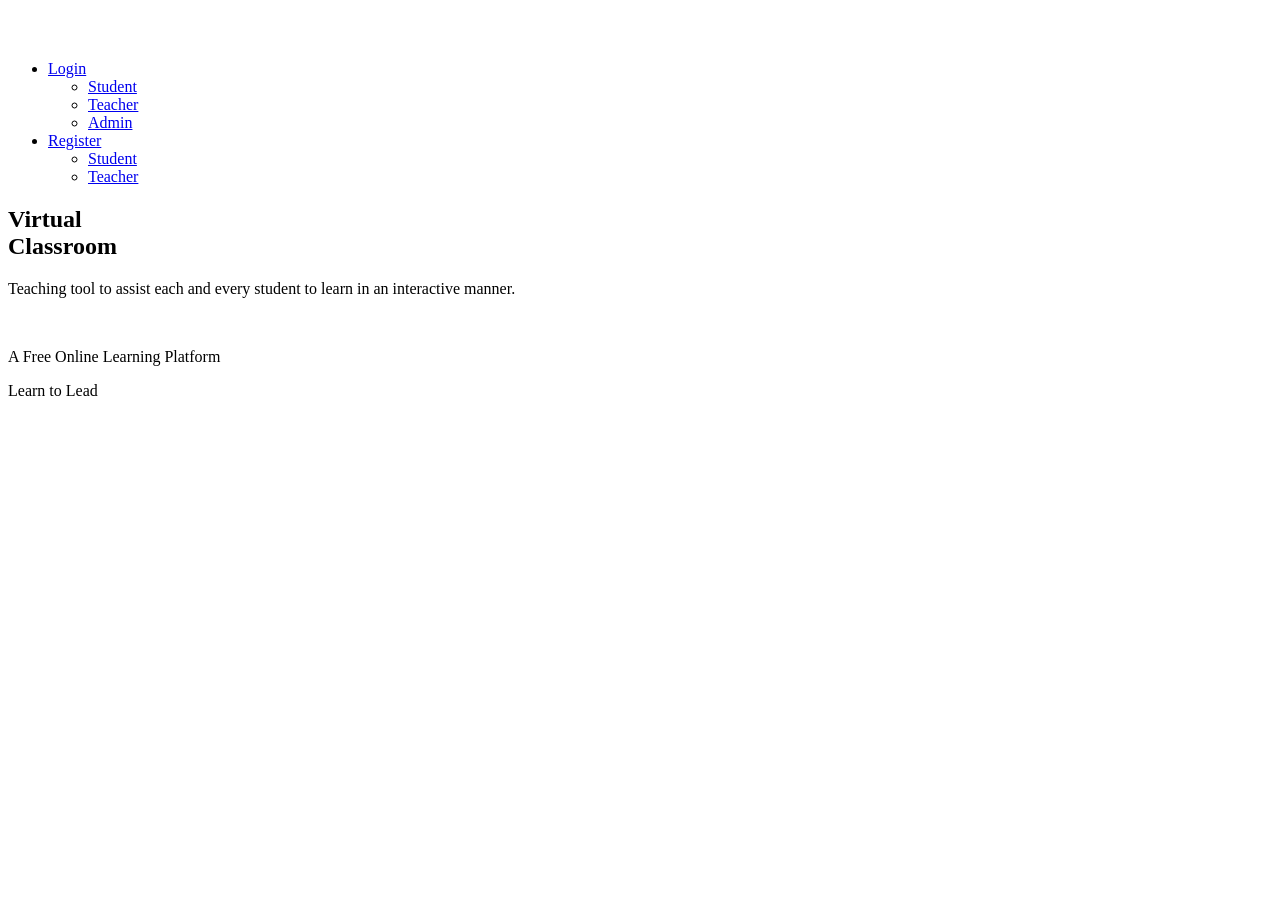
==== index.html @ 7d1b0847 "Add files via upload" ====
<!doctype html>
<html class="no-js" lang="zxx">

<head>
    <meta charset="utf-8">
    <meta http-equiv="x-ua-compatible" content="ie=edge">
    <title>Virtual Classroom</title>
    <meta name="description" content="">
    <meta name="viewport" content="width=device-width, initial-scale=1">
    <link rel="manifest" href="site.webmanifest">
    <link rel="shortcut icon" type="image/x-icon" href="assets/img/favicon.ico">

    <!-- CSS here -->
    <link rel="stylesheet" href="assets/css/bootstrap.min.css">
    <link rel="stylesheet" href="assets/css/owl.carousel.min.css">
    <link rel="stylesheet" href="assets/css/slicknav.css">
    <link rel="stylesheet" href="assets/css/flaticon.css">
    <link rel="stylesheet" href="assets/css/progressbar_barfiller.css">
    <link rel="stylesheet" href="assets/css/gijgo.css">
    <link rel="stylesheet" href="assets/css/animate.min.css">
    <link rel="stylesheet" href="assets/css/animated-headline.css">
    <link rel="stylesheet" href="assets/css/magnific-popup.css">
    <link rel="stylesheet" href="assets/css/fontawesome-all.min.css">
    <link rel="stylesheet" href="assets/css/themify-icons.css">
    <link rel="stylesheet" href="assets/css/slick.css">
    <link rel="stylesheet" href="assets/css/nice-select.css">
    <link rel="stylesheet" href="assets/css/style.css">

</head>

<body>
    <!-- ? Preloader Start -->
    <div id="preloader-active">
        <div class="preloader d-flex align-items-center justify-content-center">
            <div class="preloader-inner position-relative">
                <div class="preloader-circle"></div>
                <div class="preloader-img pere-text">
                    <img src="assets/img/logo/loder.png" alt="">
                </div>
            </div>
        </div>
    </div>
    <!-- Preloader Start -->
    <header>
        <!-- Header Start -->
        <div class="header-area header-transparent">
            <div class="main-header ">
                <div class="header-bottom  header-sticky">
                    <div class="container-fluid">
                        <div class="row align-items-center">
                            <!-- Logo -->
                            <div class="col-xl-2 col-lg-2">
                                <div class="logo">
                                    <a href="index.jsp"><img src="assets/img/logo/logo.png" alt=""></a>
                                </div>
                            </div>
                            <div class="col-xl-10 col-lg-10">
                                <div class="menu-wrapper d-flex align-items-center justify-content-end">
                                    <!-- Main-menu -->
                                    <div class="main-menu d-none d-lg-block">
                                        <nav>
                                            <ul id="navigation">
                                                <li><a href="#">Login</a>
                                                    <ul class="submenu">
                                                        <li><a href="student_login.jsp">Student</a></li>
                                                        <li><a href="faculty_login.jsp">Teacher</a></li>
                                                        <li><a href="admin_login.jsp">Admin</a></li>
                                                    </ul>
                                                </li>
                                                <li><a href="#">Register</a>
                                                    <ul class="submenu">
                                                        <li><a href="student_register.jsp">Student</a></li>
                                                        <li><a href="faculty_register.jsp">Teacher</a></li>
                                                    </ul>
                                                </li>
                                            </ul>
                                        </nav>
                                    </div>
                                </div>
                            </div>
                            <!-- Mobile Menu -->
                            <div class="col-12">
                                <div class="mobile_menu d-block d-lg-none"></div>
                            </div>
                        </div>
                    </div>
                </div>
            </div>
        </div>
        <!-- Header End -->
    </header>
    <main>
        <!--? slider Area Start-->
        <section class="slider-area ">
            <div class="slider-active">
                <!-- Single Slider -->
                <div class="single-slider slider-height d-flex align-items-center">
                    <div class="container">
                        <div class="row">
                            <div class="col-xl-6 col-lg-7 col-md-12">
                                <div class="hero__caption">
                                    <h1 data-animation="fadeInLeft" data-delay="0.2s">Virtual<br>Classroom</h1>
                                    <p data-animation="fadeInLeft" data-delay="0.4s">Teaching tool to assist each and every student to learn in an interactive manner.</p>
                                </div>
                            </div>
                        </div>
                    </div>
                </div>
            </div>
        </section>
    </main>
    <footer>
        <div class="footer-wrappper footer-bg">
            <!-- Footer Start-->
            <div class="footer-area footer-padding">
                <div class="container">
                    <div class="row justify-content-between">
                        <div class="col-xl-4 col-lg-5 col-md-4 col-sm-6">
                            <div class="single-footer-caption mb-50">
                                <div class="single-footer-caption mb-30">
                                    <!-- logo -->
                                    <div class="footer-logo mb-25">
                                        <a href="index.jsp"><img src="assets/img/logo/logo2_footer.png" alt=""></a>
                                    </div>
                                    <div class="footer-tittle">
                                        <div class="footer-pera">
                                            <p>A Free Online Learning Platform</p>
                                        </div>
                                    </div>
                                </div>
                            </div>
                        </div>
                        <!-- footer-bottom area -->
                        <div class="footer-bottom-area">
                            <div class="container">
                                <div class="footer-border">
                                    <div class="row d-flex align-items-center">
                                        <div class="col-xl-12 ">
                                            <div class="footer-copy-right text-center">
                                                <p>
                                                    Learn to Lead
                                                </p>
                                            </div>
                                        </div>
                                    </div>
                                </div>
                            </div>
                        </div>
                        <!-- Footer End-->
                    </div>
    </footer>
    <!-- Scroll Up -->
    <div id="back-top">
        <a title="Go to Top" href="#"> <i class="fas fa-level-up-alt"></i></a>
    </div>

    <!-- JS here -->
    <script src="./assets/js/vendor/modernizr-3.5.0.min.js"></script>
    <!-- Jquery, Popper, Bootstrap -->
    <script src="./assets/js/vendor/jquery-1.12.4.min.js"></script>
    <script src="./assets/js/popper.min.js"></script>
    <script src="./assets/js/bootstrap.min.js"></script>
    <!-- Jquery Mobile Menu -->
    <script src="./assets/js/jquery.slicknav.min.js"></script>

    <!-- Jquery Slick , Owl-Carousel Plugins -->
    <script src="./assets/js/owl.carousel.min.js"></script>
    <script src="./assets/js/slick.min.js"></script>
    <!-- One Page, Animated-HeadLin -->
    <script src="./assets/js/wow.min.js"></script>
    <script src="./assets/js/animated.headline.js"></script>
    <script src="./assets/js/jquery.magnific-popup.js"></script>

    <!-- Date Picker -->
    <script src="./assets/js/gijgo.min.js"></script>
    <!-- Nice-select, sticky -->
    <script src="./assets/js/jquery.nice-select.min.js"></script>
    <script src="./assets/js/jquery.sticky.js"></script>
    <!-- Progress -->
    <script src="./assets/js/jquery.barfiller.js"></script>

    <!-- counter , waypoint,Hover Direction -->
    <script src="./assets/js/jquery.counterup.min.js"></script>
    <script src="./assets/js/waypoints.min.js"></script>
    <script src="./assets/js/jquery.countdown.min.js"></script>
    <script src="./assets/js/hover-direction-snake.min.js"></script>

    <!-- contact js -->
    <script src="./assets/js/contact.js"></script>
    <script src="./assets/js/jquery.form.js"></script>
    <script src="./assets/js/jquery.validate.min.js"></script>
    <script src="./assets/js/mail-script.js"></script>
    <script src="./assets/js/jquery.ajaxchimp.min.js"></script>

    <!-- Jquery Plugins, main Jquery -->
    <script src="./assets/js/plugins.js"></script>
    <script src="./assets/js/main.js"></script>

</body>

</html>
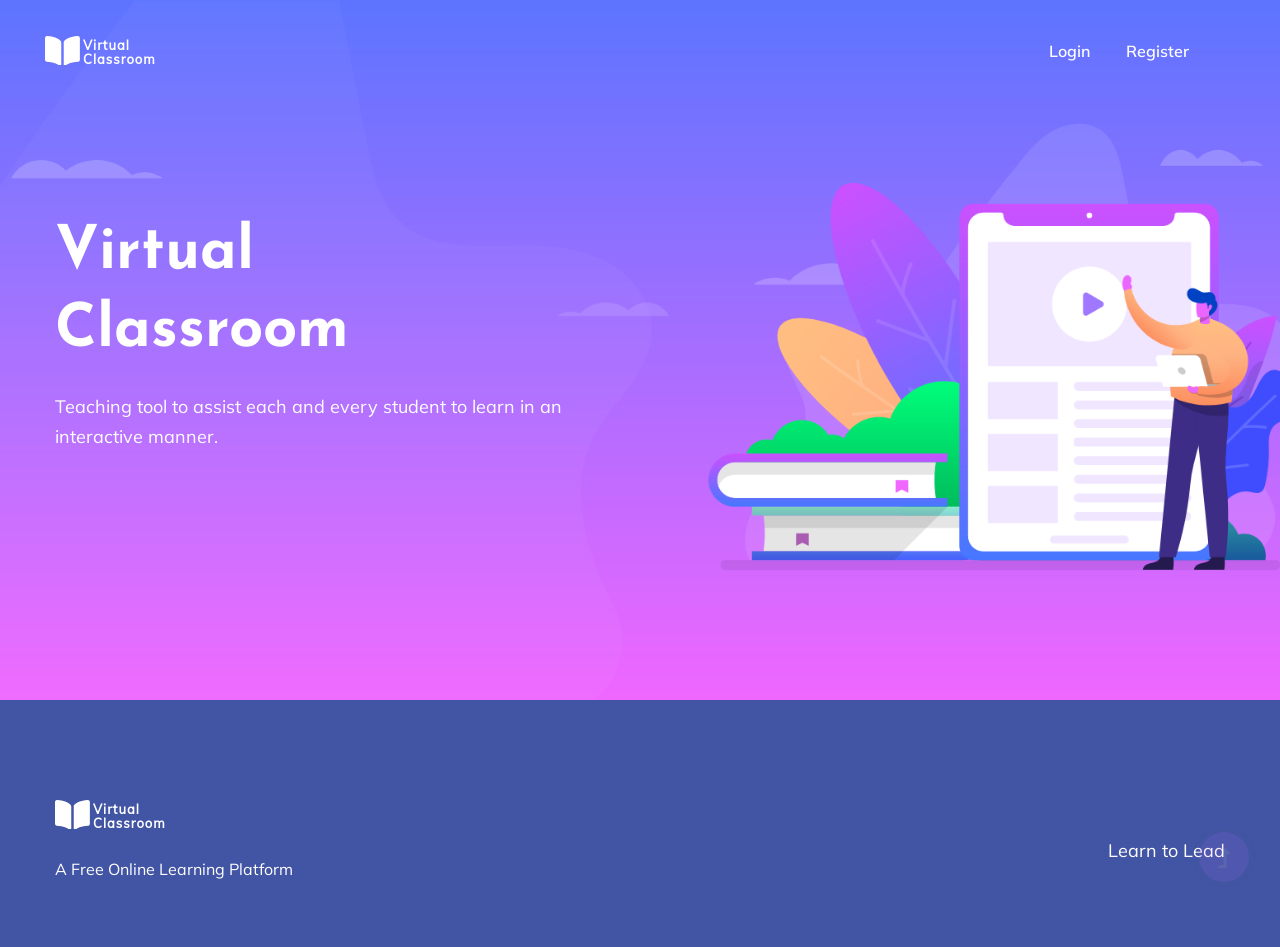
==== commit 6e20496f: "Update index.html" ====
--- a/index.html
+++ b/index.html
@@ -62,8 +62,8 @@
                                             <ul id="navigation">
                                                 <li><a href="#">Login</a>
                                                     <ul class="submenu">
-                                                        <li><a href="student_login.jsp">Student</a></li>
-                                                        <li><a href="faculty_login.jsp">Teacher</a></li>
+                                                        <li><a href="student_dashboard.html">Student</a></li>
+                                                        <li><a href="faculty_dashboard.html">Teacher</a></li>
                                                         <li><a href="admin_login.jsp">Admin</a></li>
                                                     </ul>
                                                 </li>
@@ -198,4 +198,4 @@
 
 </body>
 
-</html>+</html>
--- a/assets/css/progressbar_barfiller.css
+++ b/assets/css/progressbar_barfiller.css
@@ -0,0 +1,98 @@
+ 
+
+/* Custom Code skills */
+.single-skill{
+  display: flex;
+}
+
+.single-skill span {
+	color: #79838b;
+	font-size: 13px;
+	font-weight: 300;
+	letter-spacing: 0;
+	margin-bottom: 14px;
+	display: block;
+}
+.single-skill .bar-progress {
+	width: 100%;
+}
+.single-skill .bar-title {
+  width: 20%;
+  margin-bottom: 19px;
+}
+
+.skills-content {
+  padding-top: 200px;
+  padding-left: 70px;
+}
+
+.skills-shape-bg {
+  height: 651px;
+  width: 868px;
+  position: absolute;
+  content: "";
+  border: 2px solid #4d4d4d;
+  left: 40%;
+  top: 255px;
+}
+
+.skills-shape-bg::before {
+  position: absolute;
+  content: "";
+  height: 465px;
+  width: 300px;
+  border: 2px solid #4d4d4d;
+  left: -35%;
+  top: 50%;
+  transform: translateY(-50%);
+  border-right: 0;
+}
+
+
+
+/* Default */
+.barfiller {
+	width: 100%;
+	height: 10px;
+	background: #f6f9fc;
+  position: relative;
+  border-radius: 5px;
+}
+
+.barfiller .fill {
+  display: block;
+  position: relative;
+  width: 0px;
+  height: 100%;
+  background: #333;
+  z-index: 1;
+  border-radius: 5px;
+}
+
+.barfiller .tipWrap { display: none; }
+
+.barfiller .tip {
+  margin-top: -28px;
+  padding: 2px 4px;
+  font-size: 16px;
+  color: #09cc7f;
+  left: 0px;
+  position: absolute;
+  z-index: 2;
+  background: transparent;
+  font-weight: 800;
+}
+
+.barfiller .tip:after {
+  border: solid;
+  border-color: rgba(0,0,0,.8) transparent;
+  border-width: 6px 6px 0 6px;
+  content: "";
+  display: block;
+  position: absolute;
+  left: 9px;
+  top: 100%;
+  z-index: 9;
+  display: none;
+  
+}
--- a/assets/css/gijgo.css
+++ b/assets/css/gijgo.css
@@ -0,0 +1,2698 @@
+.gj-button {
+    background-color: #f5f5f5;
+    border: 1px solid #ddd;
+    color: #000; 
+    border-radius: 3px;
+    padding: 6px 10px;
+    cursor: pointer;
+}
+
+.gj-unselectable {
+    -webkit-touch-callout: none;
+    -webkit-user-select: none;
+    -khtml-user-select: none;
+    -moz-user-select: none;
+    -ms-user-select: none;
+    user-select: none;
+}
+
+.gj-row {
+    display: -webkit-box;
+    display: -ms-flexbox;
+    display: flex;
+    -ms-flex-wrap: wrap;
+    flex-wrap: wrap;
+}
+
+.gj-margin-left-5 {
+    margin-left: 5px;
+}
+
+.gj-margin-left-10 {
+    margin-left: 10px;
+}
+
+.gj-width-full {
+    width: 100%;
+}
+
+.gj-cursor-pointer {
+    cursor: pointer;
+}
+
+.gj-text-align-center {
+    text-align: center;
+}
+
+.gj-font-size-16 {
+    font-size: 16px;
+}
+
+.gj-hidden {
+    display: none;
+}
+
+/** Material Design */
+.gj-button-md {
+    background: 0 0;
+    border: none;
+    border-radius: 2px;
+    color: rgba(0, 0, 0, 0.87);
+    position: relative;
+    height: 36px;
+    margin: 0;
+    min-width: 64px;
+    padding: 0 16px;
+    display: inline-block;
+    font-family: "Roboto","Helvetica","Arial",sans-serif;
+    font-size: 1rem;
+    font-weight: 500;
+    text-transform: uppercase;
+    letter-spacing: 0;
+    overflow: hidden;
+    will-change: box-shadow;
+    transition: box-shadow .2s cubic-bezier(.4,0,1,1),background-color .2s cubic-bezier(.4,0,.2,1),color .2s cubic-bezier(.4,0,.2,1);
+    outline: none;
+    cursor: pointer;
+    text-decoration: none;
+    text-align: center;
+    line-height: 36px;
+    vertical-align: middle;
+    overflow: hidden;
+    -webkit-user-select: none;
+    -moz-user-select: none;
+    -ms-user-select: none;
+    user-select: none;
+}
+
+.gj-button-md:hover {
+    background-color: rgba(158,158,158,.2);
+}
+
+.gj-button-md:disabled {
+    color: rgba(0,0,0,.26);
+    background: 0 0;
+}
+
+.gj-button-md .material-icons,
+.gj-button-md .gj-icon {
+    vertical-align: middle;
+    /*font-size: 1.3rem;
+    margin-right: 4px;*/
+}
+
+.gj-button-md.gj-button-md-icon {
+    width: 24px;
+    height: 31px;
+    min-width: 24px;
+    padding: 0px;
+    display: table;
+}
+
+.gj-button-md.gj-button-md-icon .material-icons,
+.gj-button-md.gj-button-md-icon .gj-icon {
+    display: table-cell;
+    margin-right: 0px;
+    width: 24px;
+    height: 24px;
+}
+
+.gj-button-md.active {
+    background-color: rgba(158,158,158,.4);
+}
+
+.gj-button-md-group {
+    position: relative;
+    display: inline-block;
+    vertical-align: middle;
+}
+.gj-textbox-md {
+	/* border: none; */
+	/* border-bottom: 1px solid rgba(0,0,0,.42); */
+	display: block;
+	font-family: "Helvetica","Arial",sans-serif;
+	font-size: 16px;
+	line-height: 16px;
+	/* padding: 4px 0px; */
+	margin: 0;
+	/* width: 100%; */
+	background: 0 0;
+	/* text-align: ; */
+	color: rgba(0,0,0,.87);
+	padding-left: 44px;
+	border: 1px solid #dca73a;
+	/* padding: 15px 15px; */
+	/* text-align: center; */
+	width: 177px;
+	height: 55px;
+	border-radius: 5px;
+}
+.gj-textbox-md:focus,
+.gj-textbox-md:active {
+    /* border-bottom: 2px solid rgba(0,0,0,.42); */
+    outline: none;
+}
+
+.gj-textbox-md::placeholder {
+    color: #8e8e8e;
+}
+
+.gj-textbox-md:-ms-input-placeholder {
+    color: #8e8e8e;
+}
+
+.gj-textbox-md::-ms-input-placeholder {
+    color: #8e8e8e;
+}
+
+.gj-md-spacer-24 {
+    min-width: 24px;
+    width: 24px;
+    display: inline-block;
+}
+
+.gj-md-spacer-32 {
+    min-width: 32px;
+    width: 32px;
+    display: inline-block;
+}
+
+.gj-modal {
+    position: fixed;
+    top: 0;
+    right: 0;
+    bottom: 0;
+    left: 0;
+    z-index: 1203;
+    display: none;
+    overflow: hidden;
+    -webkit-overflow-scrolling: touch;
+    outline: 0;
+    background-color: rgba(0, 0, 0, 0.54118);
+    transition: 200ms ease opacity;
+    will-change: opacity;
+}
+
+/* List */
+ul.gj-list li [data-role="wrapper"] {
+    display: table;
+    width: 100%;
+}
+
+ul.gj-list li [data-role="checkbox"] {
+    display: table-cell;
+    vertical-align:middle;
+    text-align:center;
+}
+
+ul.gj-list li [data-role="image"] {
+    display: table-cell;
+    vertical-align:middle;
+    text-align:center;
+}
+
+ul.gj-list li [data-role="display"] {
+    display: table-cell;
+    vertical-align:middle;
+    cursor: pointer;
+}
+
+ul.gj-list li [data-role="display"]:empty:before {
+  content: "\200b"; /* unicode zero width space character */
+}
+
+/* List - Bootstrap */
+ul.gj-list-bootstrap {
+    padding-left: 0px;
+    margin-bottom: 0px;
+}
+
+ul.gj-list-bootstrap li {
+    padding: 0px;
+}
+
+ul.gj-list-bootstrap li [data-role="wrapper"] {
+    padding: 0px 10px;
+}
+
+ul.gj-list-bootstrap li [data-role="checkbox"] {
+    width: 24px;
+    padding: 3px;
+}
+
+ul.gj-list-bootstrap li [data-role="image"] {
+    width: 24px;
+    height: 24px;
+}
+
+ul.gj-list-bootstrap li [data-role="display"] {
+    padding: 8px 0px 8px 4px;
+}
+
+.list-group-item.active ul li, .list-group-item.active:focus ul li, .list-group-item.active:hover ul li {
+    text-shadow: none;
+    color:initial;
+}
+
+/* List - Material Design */
+ul.gj-list-md {
+    padding: 0px;
+    list-style: none;
+    list-style-type: none;
+    line-height: 24px;
+    letter-spacing: 0;
+    color: #616161; /* Gray 700 */
+}
+
+ul.gj-list-md li {
+    display: list-item;
+    list-style-type: none;
+    padding: 0px;
+    min-height: unset;
+    box-sizing: border-box;
+    align-items: center;
+    cursor: default;
+    overflow: hidden;
+
+    font-family: "Roboto","Helvetica","Arial",sans-serif;
+    font-size: 16px;
+    font-weight: 400;
+    letter-spacing: .04em;
+    line-height: 1;
+    
+    -webkit-flex-direction: row;
+    -ms-flex-direction: row;
+    flex-direction: row;
+    -webkit-flex-wrap: nowrap;
+    -ms-flex-wrap: nowrap;
+    flex-wrap: nowrap;
+}
+
+ul.gj-list-md li [data-role="checkbox"] {
+    height: 24px;
+    width: 24px;
+}
+
+ul.gj-list-md li [data-role="image"] {
+    height: 24px;
+    width: 24px;
+}
+
+ul.gj-list-md li [data-role="display"] {
+    padding: 8px 0px 8px 5px;
+    order: 0;
+    flex-grow: 2;
+    text-decoration: none;
+    box-sizing: border-box;
+    align-items: center;
+    text-align: left;
+    color: rgba(0,0,0,.87);
+}
+
+ul.gj-list-md li.disabled>[data-role="wrapper"]>[data-role="display"] {
+    color: #9E9E9E; /* Gray 500 */
+}
+
+.gj-list-md-active {
+    background: #e0e0e0;
+    color: #3f51b5;
+}
+
+
+/* Picker */
+.gj-picker {
+    position: absolute;
+    z-index: 1203;
+    background-color: #fff;
+}
+
+.gj-picker .selected {
+    color: #fff;
+}
+
+/* Material Design */
+.gj-picker-md {
+    font-family: "Roboto","Helvetica","Arial",sans-serif;
+    font-size: 16px;
+    font-weight: 400;
+    letter-spacing: .04em;
+    line-height: 1;
+    color: rgba(0,0,0,.87);
+    border: 1px solid #E0E0E0;
+}
+
+.gj-modal .gj-picker-md {
+    border: 0px;
+}
+
+.gj-picker-md [role="header"] {
+    color: rgba(255, 255, 255, 0.54);
+    display: flex;
+    background: #2196f3;
+    align-items: baseline;
+    user-select: none;
+    justify-content: center;
+}
+
+.gj-picker-md [role="footer"] {
+    float: right;
+    padding: 10px;
+}
+
+.gj-picker-md [role="footer"] button.gj-button-md {
+    color: #2196f3;
+    font-weight: bold;
+    font-size: 13px;
+}
+
+/* Bootstrap */
+.gj-picker-bootstrap {
+    border-radius: 4px;
+    border: 1px solid #E0E0E0;
+}
+
+.gj-picker-bootstrap .selected {
+    color: #888;
+}
+
+.gj-picker-bootstrap [role="header"] {
+    background: #eee;
+    color: #AAA;
+}
+@font-face {
+    font-family: 'gijgo-material';
+    src: url('../fonts/gijgo-material.eot?235541');
+    src: url('../fonts/gijgo-material.eot?235541#iefix') format('embedded-opentype'), url('../fonts/gijgo-material.ttf?235541') format('truetype'), url('../fonts/gijgo-material.woff?235541') format('woff'), url('../fonts/gijgo-material.svg?235541#gijgo-material') format('svg');
+    font-weight: normal;
+    font-style: normal;
+}
+
+.gj-icon {
+    /* use !important to prevent issues with browser extensions that change fonts */
+    font-family: 'gijgo-material' !important;
+    font-size: 24px;
+    speak: none;
+    font-style: normal;
+    font-weight: normal;
+    font-variant: normal;
+    text-transform: none;
+    line-height: 1;
+    /* Enable Ligatures ================ */
+    letter-spacing: 0;
+    -webkit-font-feature-settings: "liga";
+    -moz-font-feature-settings: "liga=1";
+    -moz-font-feature-settings: "liga";
+    -ms-font-feature-settings: "liga" 1;
+    font-feature-settings: "liga";
+    -webkit-font-variant-ligatures: discretionary-ligatures;
+    font-variant-ligatures: discretionary-ligatures;
+    /* Better Font Rendering =========== */
+    -webkit-font-smoothing: antialiased;
+    -moz-osx-font-smoothing: grayscale;
+}
+
+.gj-icon.undo:before {
+    content: "\e900";
+}
+
+.gj-icon.vertical-align-top:before {
+    content: "\e901";
+}
+
+.gj-icon.vertical-align-center:before {
+    content: "\e902";
+}
+
+.gj-icon.vertical-align-bottom:before {
+    content: "\e903";
+}
+
+.gj-icon.arrow-dropup:before {
+    content: "\e904";
+}
+
+.gj-icon.clock:before {
+    content: "\e905";
+}
+
+.gj-icon.refresh:before {
+    content: "\e906";
+}
+
+.gj-icon.last-page:before {
+    content: "\e907";
+}
+
+.gj-icon.first-page:before {
+    content: "\e908";
+}
+
+.gj-icon.cancel:before {
+    content: "\e909";
+}
+
+.gj-icon.clear:before {
+    content: "\e90a";
+}
+
+.gj-icon.check-circle:before {
+    content: "\e90b";
+}
+
+.gj-icon.delete:before {
+    content: "\e90c";
+}
+
+.gj-icon.arrow-upward:before {
+    content: "\e90d";
+}
+
+.gj-icon.arrow-forward:before {
+    content: "\e90e";
+}
+
+.gj-icon.arrow-downward:before {
+    content: "\e90f";
+}
+
+.gj-icon.arrow-back:before {
+    content: "\e910";
+}
+
+.gj-icon.list-numbered:before {
+    content: "\e911";
+}
+
+.gj-icon.list-bulleted:before {
+    content: "\e912";
+}
+
+.gj-icon.indent-increase:before {
+    content: "\e913";
+}
+
+.gj-icon.indent-decrease:before {
+    content: "\e914";
+}
+
+.gj-icon.redo:before {
+    content: "\e915";
+}
+
+.gj-icon.align-right:before {
+    content: "\e916";
+}
+
+.gj-icon.align-left:before {
+    content: "\e917";
+}
+
+.gj-icon.align-justify:before {
+    content: "\e918";
+}
+
+.gj-icon.align-center:before {
+    content: "\e919";
+}
+
+.gj-icon.strikethrough:before {
+    content: "\e91a";
+}
+
+.gj-icon.italic:before {
+    content: "\e91b";
+}
+
+.gj-icon.underlined:before {
+    content: "\e91c";
+}
+
+.gj-icon.bold:before {
+    content: "\e91d";
+}
+
+.gj-icon.arrow-dropdown:before {
+    content: "\e91e";
+}
+
+.gj-icon.done:before {
+    content: "\e91f";
+}
+
+.gj-icon.pencil:before {
+    content: "\e920";
+}
+
+.gj-icon.minus:before {
+    content: "\e921";
+}
+
+.gj-icon.plus:before {
+    content: "\e922";
+}
+
+.gj-icon.chevron-up:before {
+    content: "\e923";
+}
+
+.gj-icon.chevron-right:before {
+    content: "\e924";
+}
+
+.gj-icon.chevron-down:before {
+    content: "\e925";
+}
+
+.gj-icon.chevron-left:before {
+    content: "\e926";
+}
+
+.gj-icon.event:before {
+    content: "\e927";
+}
+.gj-draggable {
+    cursor: move;
+}
+.gj-resizable-handle {
+    position: absolute;
+    font-size: 0.1px;
+    display: block;
+    -ms-touch-action: none;
+    touch-action: none;
+    z-index: 1203;
+}
+
+.gj-resizable-n {
+    cursor: n-resize;
+    height: 7px;
+    width: 100%;
+    top: -5px;
+    left: 0;
+}
+.gj-resizable-e {
+    cursor: e-resize;
+    width: 7px;
+    right: -5px;
+    top: 0;
+    height: 100%;
+}
+.gj-resizable-s {
+    cursor: s-resize;
+    height: 7px;
+    width: 100%;
+    bottom: -5px;
+    left: 0;
+}
+.gj-resizable-w {
+	cursor: w-resize;
+	width: 7px;
+	left: -5px;
+	top: 0;
+	height: 100%;
+}
+.gj-resizable-se {
+	cursor: se-resize;
+	width: 12px;
+	height: 12px;
+	right: 1px;
+	bottom: 1px;
+}
+.gj-resizable-sw {
+	cursor: sw-resize;
+	width: 9px;
+	height: 9px;
+	left: -5px;
+	bottom: -5px;
+}
+.gj-resizable-nw {
+	cursor: nw-resize;
+	width: 9px;
+	height: 9px;
+	left: -5px;
+	top: -5px;
+}
+.gj-resizable-ne {
+	cursor: ne-resize;
+	width: 9px;
+	height: 9px;
+	right: -5px;
+	top: -5px;
+}
+
+.gj-dialog-footer {
+    position: absolute;
+    bottom: 0px;
+    width: 100%;
+    margin-top: 0px;
+}
+
+.gj-dialog-scrollable [data-role="body"] {
+    overflow-x: hidden;
+    overflow-y: scroll;
+}
+
+/** Bootstrap 3 **/
+.gj-dialog-bootstrap {
+    overflow: hidden;
+    z-index: 1202;
+}
+
+.gj-dialog-bootstrap [data-role="title"] {
+    display: inline;
+}
+.gj-dialog-bootstrap [data-role="close"] {
+    line-height: 1.42857143;
+}
+
+/** Bootstrap 4 **/
+.gj-dialog-bootstrap4 {
+    overflow: hidden;
+    z-index: 1202;
+}
+
+.gj-dialog-bootstrap4 [data-role="title"] {
+    display: inline;
+}
+.gj-dialog-bootstrap4 [data-role="close"] {
+    line-height: 1.5;
+}
+
+/** Material Design **/
+.gj-dialog-md {
+    background-color: #FFF;
+    overflow: hidden;
+    border: none;
+    box-shadow: 0 11px 15px -7px rgba(0,0,0,.2), 0 24px 38px 3px rgba(0,0,0,.14), 0 9px 46px 8px rgba(0,0,0,.12);
+    box-sizing: border-box;
+    position: relative;
+    display: -webkit-box;
+    display: -webkit-flex;
+    display: -ms-flexbox;
+    display: flex;
+    -webkit-box-orient: vertical;
+    -webkit-box-direction: normal;
+    -webkit-flex-direction: column;
+    -ms-flex-direction: column;
+    flex-direction: column;
+    -webkit-background-clip: padding-box;
+    background-clip: padding-box;
+    outline: 0;
+    z-index: 1202;
+}
+
+.gj-dialog-md-header {
+    padding: 24px 24px 0px 24px;
+    font-family: "Roboto","Helvetica","Arial",sans-serif;
+}
+
+.gj-dialog-md-title {
+    margin: 0;
+    font-weight: 400;
+    display: inline;
+    line-height: 28px;
+    font-size: 20px;
+}
+
+.gj-dialog-md-close {
+    -webkit-appearance: none;
+    padding: 0;
+    cursor: pointer;
+    background: 0 0;
+    border: 0;
+    float: right;
+    line-height: 28px;
+    font-size: 28px;
+}
+
+.gj-dialog-md-body {
+    padding: 20px 24px 24px 24px;
+    color: rgba(0,0,0,.54);
+    font-family: "Helvetica","Arial",sans-serif;
+    font-size: 14px;
+    font-weight: 400;
+    line-height: 20px;
+}
+
+.gj-dialog-md-footer {
+    padding: 8px 8px 8px 24px;
+    display: -webkit-flex;
+    display: -ms-flexbox;
+    display: flex;
+    -webkit-flex-direction: row-reverse;
+    -ms-flex-direction: row-reverse;
+    flex-direction: row-reverse;
+    -webkit-flex-wrap: wrap;
+    -ms-flex-wrap: wrap;
+    flex-wrap: wrap;
+
+    box-sizing: border-box;
+}
+
+.gj-dialog-md-footer>*:first-child {
+    margin-right: 0;
+}
+
+.gj-dialog-md-footer>* {
+    margin-right: 8px;
+    height: 36px;
+}
+DIV.gj-grid-wrapper {
+    margin: auto;
+    position: relative;
+    clear:both;
+    z-index: 1;
+}
+
+TABLE.gj-grid {
+    margin: auto;    
+    border-collapse: collapse;
+    width: 100%;
+    table-layout: fixed;
+}
+
+TABLE.gj-grid THEAD TH [data-role="selectAll"] {
+    margin: auto;
+}
+
+TABLE.gj-grid THEAD TH [data-role="title"] {
+    display: inline-block;
+}
+
+TABLE.gj-grid THEAD TH [data-role="sorticon"] {
+    display: inline-block;
+}
+
+TABLE.gj-grid THEAD TH {
+    overflow: hidden;
+    text-overflow: ellipsis;
+}
+
+TABLE.gj-grid.autogrow-header-row THEAD TH {
+    overflow: auto;
+    text-overflow: initial;
+    white-space: pre-wrap;
+    -ms-word-break: break-word;
+    word-break: break-word;
+}
+
+TABLE.gj-grid > tbody > tr > td {
+    overflow: hidden;
+    position: relative;
+}
+
+table.gj-grid tbody div[data-role="display"] {
+    vertical-align: middle;
+    text-indent: 0;
+    white-space: pre-wrap;
+    -ms-word-break: break-word;
+    word-break: break-word;
+}
+
+table.gj-grid.fixed-body-rows tbody div[data-role="display"] {
+    overflow: hidden;
+    text-overflow: ellipsis;
+    white-space: nowrap;
+    -ms-word-break: initial;
+    word-break: initial;
+}
+
+table.gj-grid tfoot DIV[data-role="display"] {
+    vertical-align: middle;
+    text-indent: 0;
+    display: flex;
+}
+
+TABLE.gj-grid .fa {
+    padding: 2px;
+}
+
+TABLE.gj-grid > tbody > tr > td > div {
+    padding: 2px;
+    overflow: hidden;
+}
+
+DIV.gj-grid-wrapper DIV.gj-grid-loading-cover
+{
+    background: #BBBBBB;
+    opacity: 0.5;
+    position: absolute;
+    vertical-align: middle;
+}
+
+DIV.gj-grid-wrapper DIV.gj-grid-loading-text
+{
+    position: absolute;
+    font-weight: bold;
+}
+
+/* Bootstrap Theme */
+table.gj-grid-bootstrap thead th {
+    background-color: #f5f5f5;
+    vertical-align:middle;
+}
+
+table.gj-grid-bootstrap thead th [data-role="sorticon"] {
+    margin-left: 5px;
+}
+
+table.gj-grid-bootstrap thead th [data-role="sorticon"] i.gj-icon,
+table.gj-grid-bootstrap thead th [data-role="sorticon"] i.material-icons {
+    position: absolute;
+    font-size: 20px;
+    top: 15px;
+}
+
+table.gj-grid-bootstrap tbody tr td div[data-role="display"] {
+    padding: 0px;
+}
+
+.gj-grid-bootstrap-4 .gj-checkbox-bootstrap {
+    display: inline-block;
+    padding-top: 2px;
+}
+
+.gj-grid-bootstrap-4 tbody tr.active {
+    background-color: rgba(0,0,0,.075);
+}
+
+/* Material Design Theme */
+.gj-grid-md {
+    position: relative;
+    border: 1px solid #e0e0e0;
+    border-collapse: collapse;
+    white-space: nowrap;
+    font-size: 13px;
+    font-family: "Roboto","Helvetica","Arial",sans-serif;
+    background-color: #fff;
+}
+
+.gj-grid-md td:first-of-type, .gj-grid-md th:first-of-type {
+    padding-left: 24px;
+}
+
+.gj-grid-md th {
+    position: relative;
+    vertical-align: bottom;
+    font-weight: 700;
+    line-height: 31px;
+    letter-spacing: 0;
+    height: 56px;
+    font-size: 12px;
+    color: rgba(0,0,0,.54);
+    padding-bottom: 8px;
+    box-sizing: border-box;
+    padding: 12px 18px;
+    text-align: right;
+}
+
+.gj-grid-md td {
+    position: relative;
+    height: 48px;
+    border-top: 1px solid #e0e0e0;
+    border-bottom: 1px solid #e0e0e0;
+    padding: 12px 18px;
+    box-sizing: border-box;
+    text-align: left;
+    color: rgba(0,0,0,.87);
+}
+
+.gj-grid-md tbody tr {
+    position: relative;
+    height: 48px;
+    transition-duration: .28s;
+    transition-timing-function: cubic-bezier(.4,0,.2,1);
+    transition-property: background-color;
+}
+
+.gj-grid-md tbody tr:hover {
+    background-color: #EEEEEE; /* Gray 200 */
+}
+
+.gj-grid-md tbody tr.gj-grid-md-select {
+    background-color: #F5F5F5; /* Grey 100 */
+}
+
+
+table.gj-grid-md thead th [data-role="sorticon"] {
+    margin-left: 5px;
+}
+
+table.gj-grid-md thead th [data-role="sorticon"] i.gj-icon,
+table.gj-grid-md thead th [data-role="sorticon"] i.material-icons {
+    position: absolute;
+    font-size: 16px;
+    top: 19px;
+}
+
+table.gj-grid-md thead th.gj-grid-select-all {
+    padding-bottom: 3px;
+}
+/* Hide all prioritized columns by default */
+@media only all {
+	th.display-1120,
+	td.display-1120,
+	th.display-960,
+	td.display-960,
+	th.display-800,
+	td.display-800,
+	th.display-640,
+	td.display-640,
+	th.display-480,
+	td.display-480,
+	th.display-320,
+	td.display-320 {
+		display: none;
+	}
+}
+
+/* Show at 320px (20em x 16px) */
+@media screen and (min-width: 20em) {
+	TABLE.gj-grid-bootstrap th.display-320,
+	TABLE.gj-grid-bootstrap td.display-320 {
+		display: table-cell;
+	}
+}
+/* Show at 480px (30em x 16px) */
+@media screen and (min-width: 30em) {
+	TABLE.gj-grid-bootstrap th.display-480,
+	TABLE.gj-grid-bootstrap td.display-480 {
+		display: table-cell;
+	}
+}
+/* Show at 640px (40em x 16px) */
+@media screen and (min-width: 40em) {
+	TABLE.gj-grid-bootstrap th.display-640,
+	TABLE.gj-grid-bootstrap td.display-640 {
+		display: table-cell;
+	}
+}
+/* Show at 800px (50em x 16px) */
+@media screen and (min-width: 50em) {
+	TABLE.gj-grid-bootstrap th.display-800,
+	TABLE.gj-grid-bootstrap td.display-800 {
+		display: table-cell;
+	}
+}
+/* Show at 960px (60em x 16px) */
+@media screen and (min-width: 60em) {
+	TABLE.gj-grid-bootstrap th.display-960,
+	TABLE.gj-grid-bootstrap td.display-960 {
+		display: table-cell;
+	}
+}
+/* Show at 1,120px (70em x 16px) */
+@media screen and (min-width: 70em) {
+	TABLE.gj-grid-bootstrap th.display-1120,
+	TABLE.gj-grid-bootstrap td.display-1120 {
+		display: table-cell;
+	}
+}
+
+/* Material Design Theme */
+.gj-grid-md tfoot tr th {
+    padding-right: 14px;
+}
+
+.gj-grid-md tfoot tr[data-role="pager"] .gj-grid-mdl-pager-label {
+    padding-left: 5px;
+    padding-right: 5px;
+}
+
+.gj-grid-md tfoot tr[data-role="pager"] .gj-dropdown-md {
+    margin-left: 12px;
+}
+
+.gj-grid-md tfoot tr[data-role="pager"] .gj-dropdown-md [role="presenter"] {
+    font-size: 12px;
+    font-weight: bold;
+    color: rgba(0,0,0,.54);
+}
+
+.gj-grid-md tfoot tr[data-role="pager"] .gj-dropdown-md [role="presenter"] [role="display"] {
+    text-align: right;
+}
+
+.gj-grid-md tfoot tr[data-role="pager"] .gj-grid-md-limit-select {
+    margin-left: 10px;
+    font-size: 12px;
+    font-weight: bold;
+    color: rgba(0,0,0,.54);
+}
+
+/* Bootstrap */
+.gj-grid-bootstrap tfoot tr[data-role="pager"] th {
+    line-height: 30px;
+    background-color: #f5f5f5;
+}
+
+.gj-grid-bootstrap tfoot tr[data-role="pager"] th > div > div {
+    margin-right: 5px;
+}
+
+.gj-grid-bootstrap tfoot tr[data-role="pager"] th > div > button {
+    margin-right: 5px;
+}
+
+.gj-grid-bootstrap-4 tfoot tr[data-role="pager"] th > div button {
+    height: 34px;
+}
+
+.gj-grid-bootstrap-4 tfoot tr[data-role="pager"] th div .gj-dropdown-bootstrap-4 .gj-dropdown-expander-mi .gj-icon {
+    top: 5px;
+}
+
+.gj-grid-bootstrap-3 tfoot tr[data-role="pager"] th > div > input {
+    margin-right: 5px;
+    width: 40px;
+    text-align: right;
+    display: inline-block;
+    font-weight: bold;
+}
+
+.gj-grid-bootstrap-4 tfoot tr[data-role="pager"] th > div > div.input-group {
+    width: 40px;
+}
+
+.gj-grid-bootstrap-4 tfoot tr[data-role="pager"] th > div > div.input-group input {
+    text-align: right;
+    font-weight: bold;
+    height: 34px;
+    padding-top: 2px;
+    padding-bottom: 6px;
+}
+
+.gj-grid-bootstrap tfoot tr[data-role="pager"] th > div > select {
+    display: inline-block;
+    margin-right: 5px;
+    width: 60px;
+}
+
+.gj-grid-bootstrap tfoot tr[data-role="pager"] th .gj-dropdown-bootstrap .gj-list-bootstrap [data-role="display"] {
+    line-height: 14px;
+}
+
+.gj-grid-bootstrap tfoot tr[data-role="pager"] th .gj-dropdown-bootstrap [role="presenter"] [role="display"] {
+    font-weight: bold;
+}
+
+.gj-grid-bootstrap tfoot tr[data-role="pager"] th .gj-dropdown-bootstrap-3 [role="presenter"] {
+    padding: 2px 8px;
+}
+
+.gj-grid-bootstrap tfoot tr[data-role="pager"] th .gj-dropdown-bootstrap-4 [role="presenter"] {
+    padding: 1px 8px;
+}
+.gj-grid thead tr th div.gj-grid-column-resizer-wrapper {
+    position: relative;
+    width: 100%;
+    height: 0px; 
+    top: 0px; 
+    left: 0px; 
+    padding: 0px;
+}
+
+span.gj-grid-column-resizer {
+    position: absolute;
+    right: 0px;
+    width: 10px;
+    top: -100px;
+    height: 300px;
+    z-index: 1203;
+    cursor: e-resize;
+}
+
+.gj-grid-resize-cursor {
+    cursor: e-resize;
+}
+.gj-grid-md tbody tr.gj-grid-top-border td {
+  border-top: 2px solid #777;
+}
+.gj-grid-md tbody tr.gj-grid-bottom-border td {
+  border-bottom: 2px solid #777;
+}
+
+.gj-grid-bootstrap tbody tr.gj-grid-top-border td {
+  border-top: 2px solid #777;
+}
+.gj-grid-bootstrap tbody tr.gj-grid-bottom-border td {
+  border-bottom: 2px solid #777;
+}
+.gj-grid-md thead tr th.gj-grid-left-border,
+.gj-grid-md tbody tr td.gj-grid-left-border
+{
+    border-left: 3px solid #777;
+}
+.gj-grid-md thead tr th.gj-grid-right-border,
+.gj-grid-md tbody tr td.gj-grid-right-border
+{
+    border-right: 3px solid #777;
+}
+
+.gj-grid-bootstrap thead tr th.gj-grid-left-border,
+.gj-grid-bootstrap tbody tr td.gj-grid-left-border
+{
+    border-left: 5px solid #ddd;
+}
+.gj-grid-bootstrap thead tr th.gj-grid-right-border,
+.gj-grid-bootstrap tbody tr td.gj-grid-right-border
+{
+    border-right: 5px solid #ddd;
+}
+.gj-dirty {
+    position: absolute;
+    top: 0px;
+    left: 0px;
+    border-style: solid;
+    border-width: 3px;
+    border-color: #f00 transparent transparent #f00;
+    padding: 0;
+    overflow: hidden;
+    vertical-align: top;
+}
+
+/* Material Design */
+.gj-grid-md tbody tr td.gj-grid-management-column {
+    padding: 3px;
+}
+
+.gj-grid-md tbody tr td[data-mode="edit"] {
+    padding: 0px 18px;
+}
+
+.gj-grid-md tbody .gj-dropdown-md [role="presenter"] [role="display"] {
+    padding: 0px;
+}
+
+/* Bootstrap */
+.gj-grid-bootstrap tbody tr td[data-mode="edit"] {
+    padding: 0px;
+}
+
+.gj-grid-bootstrap tbody tr td[data-mode="edit"] [data-role="edit"] {
+    padding: 0px;
+}
+
+/* Bootstrap 3 */
+.gj-grid-bootstrap-3 tbody tr td.gj-grid-management-column {
+    padding: 3px;
+}
+
+.gj-grid-bootstrap-3 tbody tr td[data-mode="edit"] {
+    height: 38px;
+}
+
+.gj-grid-bootstrap-3 tbody tr td[data-mode="edit"] [data-role="edit"] input[type="text"] {
+    height: 37px;
+    padding: 8px;
+}
+
+.gj-grid-bootstrap-3 tbody tr td[data-mode="edit"] .gj-dropdown-bootstrap [role="presenter"] {
+    border: 0px;
+    border-radius: 0px;
+    height: 37px;
+    padding-left: 8px;
+}
+
+.gj-grid-bootstrap-3 tbody tr td[data-mode="edit"] .gj-datepicker-bootstrap {
+    height: 37px;
+}
+
+.gj-grid-bootstrap-3 tbody tr td[data-mode="edit"] .gj-datepicker-bootstrap [role="input"] {
+    height: 37px;
+    border:0px;
+    border-radius: 0px;
+}
+
+.gj-grid-bootstrap-3 tbody tr td[data-mode="edit"] .gj-datepicker-bootstrap [role="right-icon"] {
+    border:0px;
+    border-radius: 0px;
+}
+
+.gj-grid-bootstrap-3 tbody tr td[data-mode="edit"] .gj-checkbox-bootstrap {
+    display: inline-block;
+    padding-top: 10px;
+    height: 32px;
+}
+
+/* Bootstrap 4 */
+.gj-grid-bootstrap-4 tbody tr td.gj-grid-management-column {
+    padding: 6px;
+}
+
+.gj-grid-bootstrap-4 tbody tr td[data-mode="edit"] [data-role="edit"] input[type="text"] {
+    height: 48px;
+    padding-left: 12px;
+}
+
+.gj-grid-bootstrap-4 tbody tr td[data-mode="edit"] .gj-dropdown-bootstrap [role="presenter"] {
+    border: 0px;
+    border-radius: 0px;
+    height: 48px;
+    padding-left: 12px;
+    font-family: -apple-system,system-ui,BlinkMacSystemFont,"Segoe UI",Roboto,"Helvetica Neue",Arial,sans-serif;
+}
+
+.gj-grid-bootstrap-4 tbody tr td[data-mode="edit"] .gj-dropdown-bootstrap-4 [role="expander"].gj-dropdown-expander-mi .gj-icon,
+.gj-grid-bootstrap-4 tbody tr td[data-mode="edit"] .gj-dropdown-bootstrap-4 [role="expander"].gj-dropdown-expander-mi .material-icons {
+    top: 13px;
+}
+
+.gj-grid-bootstrap-4 tbody tr td[data-mode="edit"] .gj-datepicker-bootstrap {
+    height: 48px;
+}
+
+.gj-grid-bootstrap-4 tbody tr td[data-mode="edit"] .gj-datepicker-bootstrap [role="input"] {
+    height: 48px;
+    border:0px;
+    border-radius: 0px;
+}
+
+.gj-grid-bootstrap-4 tbody tr td[data-mode="edit"] .gj-datepicker-bootstrap [role="right-icon"] {
+    background-color: #fff;
+}
+
+.gj-grid-bootstrap-4 tbody tr td[data-mode="edit"] .gj-datepicker-bootstrap [role="right-icon"] button {
+    border: 0px;
+    border-radius: 0px;
+    width: 43px;
+    position: relative;
+}
+
+.gj-grid-bootstrap-4 tbody tr td[data-mode="edit"] .gj-datepicker-bootstrap [role="right-icon"] .gj-icon,
+.gj-grid-bootstrap-4 tbody tr td[data-mode="edit"] .gj-datepicker-bootstrap [role="right-icon"] .material-icons {
+    top: 13px;
+    left: 10px;
+    font-size: 24px;
+}
+
+.gj-grid-bootstrap-4 tbody tr td[data-mode="edit"] .gj-checkbox-bootstrap {
+    display: inline-block;
+    padding-top: 15px;
+    height: 42px;
+}
+.gj-grid-md thead tr[data-role="filter"] th {
+    border-top: 1px solid #e0e0e0;
+}
+
+div.gj-grid-wrapper div.gj-grid-bootstrap-toolbar {
+    background-color: #f5f5f5;
+    padding: 8px;
+    font-weight: bold;
+    border: 1px solid #ddd;
+}
+
+div.gj-grid-wrapper div.gj-grid-bootstrap-4-toolbar {
+    background-color: #f5f5f5;
+    padding: 12px;
+    font-weight: bold;
+    border: 1px solid #ddd;
+}
+
+div.gj-grid-wrapper div.gj-grid-md-toolbar {
+    font-weight: bold;
+    font-size: 24px;
+    font-family: "Helvetica","Arial",sans-serif;
+    background-color: rgb(255, 255, 255);
+    
+    border-top: 1px solid #e0e0e0;
+    border-left: 1px solid #e0e0e0;
+    border-right: 1px solid #e0e0e0;
+    border-bottom: 0px;
+    border-collapse: collapse;
+
+    padding: 0 18px 0px 18px;
+    line-height: 56px;
+}
+table.gj-grid-scrollable tbody {
+    overflow-y: auto;
+    overflow-x: hidden;
+    display: block;
+}
+
+/* Material Design */
+table.gj-grid-md.gj-grid-scrollable {
+    border-bottom: 0px;
+}
+
+table.gj-grid-md.gj-grid-scrollable tbody {
+    border-right: 1px solid #e0e0e0;
+    border-bottom: 1px solid #e0e0e0;
+}
+
+table.gj-grid-md.gj-grid-scrollable tfoot {
+    border-bottom: 1px solid #e0e0e0;
+}
+
+/* Bootstrap 3 */
+table.gj-grid-bootstrap.gj-grid-scrollable {
+    border-bottom: 0px;
+}
+
+table.gj-grid-bootstrap.gj-grid-scrollable tbody {
+    border-right: 1px solid #ddd;
+    border-bottom: 1px solid #ddd;
+}
+
+table.gj-grid-bootstrap.gj-grid-scrollable tbody tr[data-role="row"]:first-child td {
+    border-top: 0px;
+}
+
+table.gj-grid-bootstrap.gj-grid-scrollable tbody tr[data-role="row"] td:first-child {
+    border-left: 0px;
+}
+
+table.gj-grid-bootstrap.gj-grid-scrollable tbody tr[data-role="row"] td:last-child {
+    border-right: 0px;
+}
+
+table.gj-grid-bootstrap.gj-grid-scrollable tfoot {
+    border-bottom: 1px solid #ddd;
+}
+
+ul.gj-list li [data-role="spacer"] {
+    display: table-cell;
+}
+
+ul.gj-list li [data-role="expander"] {
+    display: table-cell;
+    vertical-align:middle;
+    text-align:center;
+    cursor: pointer;
+}
+
+[data-type="tree"] ul li [data-role="expander"].gj-tree-material-icons-expander {
+    width: 24px;
+}
+
+[data-type="tree"] ul li [data-role="expander"].gj-tree-font-awesome-expander {
+    width: 24px;
+}
+
+[data-type="tree"] ul li [data-role="expander"].gj-tree-glyphicons-expander {
+    width: 24px;
+}
+
+[data-type="tree"] ul li [data-role="expander"].gj-tree-glyphicons-expander .glyphicon {
+    top: 4px;
+    height: 24px;
+}
+
+/* Bootstrap Theme */
+.gj-tree-bootstrap-3 ul.gj-list-bootstrap li {
+    border: 0px;
+    border-radius: 0px;
+    color: #333;
+}
+
+.gj-tree-bootstrap-3 ul.gj-list-bootstrap li.active {
+    color: #fff;
+}
+
+.gj-tree-bootstrap-3 ul.gj-list-bootstrap li.disabled {
+    color: #777;
+    background-color: #eee;
+}
+
+.gj-tree-bootstrap-4 ul.gj-list-bootstrap li {
+    border: 0px;
+    border-radius: 0px;
+    color: #212529;
+}
+
+.gj-tree-bootstrap-4 ul.gj-list-bootstrap li.active {
+    color: #fff;
+}
+
+.gj-tree-bootstrap-4 ul.gj-list-bootstrap li.disabled {
+    color: #868e96;
+}
+
+.gj-tree-bootstrap-4 ul.gj-list-bootstrap li ul.gj-list-bootstrap {
+    width: 100%;
+}
+
+.gj-tree-bootstrap-border ul.gj-list-bootstrap li {
+    border: 1px solid #ddd;
+}
+
+.gj-tree-bootstrap-border ul.gj-list-bootstrap li ul.gj-list-bootstrap li {
+    border-left: 0px;
+    border-right: 0px;
+}
+
+.gj-tree-bootstrap-border ul.gj-list-bootstrap li:first-child {
+    border-top-left-radius: 4px;
+    border-top-right-radius: 4px;
+}
+
+.gj-tree-bootstrap-border ul.gj-list-bootstrap li:last-child {
+    border-bottom-left-radius: 4px;
+    border-bottom-right-radius: 4px;
+}
+
+.gj-tree-bootstrap-border ul.gj-list-bootstrap li ul.gj-list-bootstrap li:first-child {
+    border-top-left-radius: 0px;
+    border-top-right-radius: 0px;
+}
+
+.gj-tree-bootstrap-border ul.gj-list-bootstrap li ul.gj-list-bootstrap li:last-child {
+    border-bottom: 0px;
+    border-bottom-left-radius: 0px;
+    border-bottom-right-radius: 0px;
+}
+
+ul.gj-list-bootstrap li [data-role="expander"].gj-tree-material-icons-expander {
+    padding-top: 8px;
+    padding-bottom: 4px;
+}
+
+ul.gj-list-bootstrap li [data-role="expander"].gj-tree-material-icons-expander .gj-icon {
+    width: 24px;
+    height: 24px;
+}
+
+/* Material Design Theme */
+ul.gj-list-md li.disabled > [data-role="wrapper"] > [data-role="expander"] {
+    color: #9E9E9E; /* Gray 500 */
+}
+
+.gj-tree-md-border ul.gj-list-md li {
+    border: 1px solid #616161; /* Gray 700 */
+    margin-bottom: -1px;
+}
+
+.gj-tree-md-border ul.gj-list-md li ul.gj-list-md li {
+    border-left: 0px;
+    border-right: 0px;
+}
+
+.gj-tree-md-border ul.gj-list-md li ul.gj-list-md li:last-child {
+    border-bottom: 0px;
+}
+.gj-tree-drop-above {    
+    border-top: 1px solid #000;
+}
+
+.gj-tree-drop-below {
+    border-bottom: 1px solid #000;
+}
+
+.gj-tree-bootstrap-3 ul.gj-list-bootstrap li [data-role="wrapper"].drop-above {
+    border-top: 2px solid #000;
+}
+
+.gj-tree-bootstrap-3 ul.gj-list-bootstrap li [data-role="wrapper"].drop-below {
+    border-bottom: 2px solid #000;
+}
+
+.gj-tree-bootstrap-4 ul.gj-list-bootstrap li [data-role="wrapper"].drop-above {
+    border-top: 2px solid #000;
+}
+
+.gj-tree-bootstrap-4 ul.gj-list-bootstrap li [data-role="wrapper"].drop-below {
+    border-bottom: 2px solid #000;
+}
+
+.gj-tree-drag-el {
+    padding: 0px;
+    margin: 0px;
+    z-index: 1203;
+}
+
+.gj-tree-drag-el li {
+    padding: 0px;
+    margin: 0px;
+}
+
+.gj-tree-drag-el [data-role="wrapper"] {
+    cursor: move;
+    display: table;
+}
+
+.gj-tree-drag-el [data-role="indicator"] {
+    width: 14px;
+    padding: 0px 3px;
+    display: table-cell;
+    vertical-align: middle;
+    text-align: center;
+}
+
+.gj-tree-bootstrap-drag-el li.list-group-item {
+    border: 0px;
+    background: unset;
+}
+
+.gj-tree-bootstrap-drag-el [data-role="indicator"] {
+    width: 24px;
+    height: 24px;
+    padding: 0px;
+}
+
+.gj-tree-md-drag-el [data-role="indicator"] {
+    width: 24px;
+    height: 24px;
+    padding: 0px;
+}
+/* Bootstrap */
+.gj-checkbox-bootstrap {
+    min-width: 0;
+    font-size: 0;
+    font-weight: normal;
+    margin: 0px;
+    text-align: center;
+    width: 18px;
+    height: 18px;
+    position: relative;
+    display: inline;
+}
+
+.gj-checkbox-bootstrap input[type="checkbox"] {
+    display: none;
+    margin-bottom: -12px;
+}
+
+.gj-checkbox-bootstrap span {
+    background: #fff;
+    display: block;
+    content: " ";
+    width: 18px;
+    height: 18px;
+    line-height: 11px;
+    font-size: 11px;
+    padding: 2px;
+    color: #555555;
+    border: 1px solid #CCCCCC;
+    border-radius: 3px;
+    transition: box-shadow 0.2s linear, border-color 0.2s linear;
+    cursor: pointer;
+    margin: auto;
+}
+
+.gj-checkbox-bootstrap input[type="checkbox"]:focus + span:before {
+    outline: 0;
+    box-shadow: 0 0 0 0 #66afe9, 0 0 6px rgba(102, 175, 233, .6);
+    border-color: #66afe9;
+}
+
+.gj-checkbox-bootstrap input[type="checkbox"][disabled] + span {
+    opacity: 0.6;
+    cursor: not-allowed;
+}
+
+/* Bootstrap 4 */
+.gj-checkbox-bootstrap.gj-checkbox-bootstrap-4 span {
+    line-height: 16px;
+    padding: 0px;
+}
+
+.gj-checkbox-bootstrap-4.gj-checkbox-material-icons input[type="checkbox"]:checked + span:after {
+    font-size: 16px;
+}
+
+.gj-checkbox-bootstrap-4.gj-checkbox-material-icons input[type="checkbox"]:indeterminate + span:after {
+    font-size: 16px;
+}
+
+/* Material Design */
+.gj-checkbox-md {
+    min-width: 0;
+    font-size: 0;
+    font-weight: normal;
+    margin: 0px;
+    text-align: center;
+    width: 16px;
+    height: 16px;
+    position: relative;
+}
+
+.gj-checkbox-md input[type="checkbox"] {
+    display: none;
+    margin-bottom: -12px;
+}
+
+.gj-checkbox-md span {
+    display: inline-block;
+    box-sizing: border-box;
+    width: 16px;
+    height: 16px;
+    margin: 0;
+    cursor: pointer;
+    overflow: hidden;
+    border: 2px solid #616161; /* Gray 700 */
+    border-radius: 2px;
+    z-index: 2;
+}
+
+.gj-checkbox-md input[type="checkbox"]:checked + span {
+    border: 2px solid #536DFE; /* Indigo A200 */
+}
+
+.gj-checkbox-md input[type="checkbox"]:checked + span:after {
+    color: #FFF;
+    background-color: #536DFE; /* Indigo A200 */
+    position: absolute;
+    left: 1px;
+    top: -15px;
+}
+
+.gj-checkbox-md input[type="checkbox"]:indeterminate + span {
+    border: 2px solid #616161; /* Gray 700 */
+}
+
+.gj-checkbox-md input[type="checkbox"]:indeterminate + span:after {    
+    color: #616161;/*color: rgba(0, 0, 0, 1);*/
+    position: absolute;
+    left: 1px;
+    top: -15px;
+}
+
+.gj-checkbox-md input[type="checkbox"][disabled] + span {
+    border: 2px solid #9E9E9E;
+}
+
+.gj-checkbox-md input[type="checkbox"][disabled] + span:after {
+    background-color: #9E9E9E;
+}
+
+.gj-checkbox-md input[type="checkbox"][disabled]:indeterminate + span:after {
+    color: #FFFFFF;
+}
+
+/* Material Icons */
+.gj-checkbox-material-icons input[type="checkbox"]:checked + span:after {
+    content: "\e91f";
+    font-size: 14px;
+    font-weight: bold;
+    white-space: pre;
+}
+
+.gj-checkbox-material-icons input[type="checkbox"]:indeterminate + span:after {
+    content: "\e921";
+    font-size: 14px;
+    font-weight: bold;
+    white-space: pre;
+}
+
+/* Glyphicons */
+.gj-checkbox-glyphicons input[type="checkbox"]:checked + span:after {
+    display: inline-block;
+    font-family: 'Glyphicons Halflings';
+    content: "\e013 ";
+}
+
+.gj-checkbox-glyphicons input[type="checkbox"]:indeterminate + span:after {
+    display: inline-block;
+    font-family: 'Glyphicons Halflings';
+    content: "\2212 ";
+    padding-right: 1px;
+}
+
+/* fontawesome */
+.gj-checkbox-fontawesome .fa {
+    font-size: 14px;
+}
+.gj-checkbox-bootstrap.gj-checkbox-fontawesome .fa {
+    line-height: 18px;
+}
+
+.gj-checkbox-fontawesome input[type="checkbox"]:checked + span:before {
+    content: "\f00c ";
+}
+
+.gj-checkbox-fontawesome input[type="checkbox"]:indeterminate + span:before {
+    content: "\f068 ";
+}
+.gj-editor [role="body"] {
+    overflow: auto;
+    outline: 0px solid transparent;
+    box-sizing: border-box;
+}
+
+/* Material Design */
+.gj-editor-md {
+    padding: 7px;
+    font-family: "Roboto","Helvetica","Arial",sans-serif;
+    font-size: 14px;
+    font-weight: 500;
+    letter-spacing: 0;
+    border: 1px solid rgba(158,158,158,.2);
+}
+
+.gj-editor-md [role="toolbar"] {
+    margin-bottom: 7px;
+}
+
+.gj-editor-md [role="toolbar"] .gj-button-md {
+    min-width: 54px;
+    margin-right: 5px;
+}
+
+.gj-editor-md [role="toolbar"] .gj-button-md .gj-icon {
+    width: 24px;
+    height: 24px;
+}
+
+.gj-editor-md [role="body"] {
+    border: 1px solid rgba(158,158,158,.2);
+}
+
+.gj-editor-md p {
+    margin: 0;
+    padding: 0;
+}
+
+.gj-editor-md blockquote {
+    font-size: 14px;
+}
+
+/* Bootstrap */
+.gj-editor-bootstrap {
+    padding: 7px;
+    border: 1px solid #eceeef;
+}
+
+.gj-editor-bootstrap [role="toolbar"] {
+    margin-bottom: 7px;
+}
+
+.gj-editor-bootstrap [role="toolbar"] .btn-group {
+    margin-right: 10px;
+}
+
+.gj-editor-bootstrap [role="toolbar"] button {
+    height: 36px;
+}
+
+.gj-editor-bootstrap [role="body"] {
+    border: 1px solid #eceeef;
+}
+
+.gj-editor-bootstrap p {
+    margin: 0;
+    padding: 0;
+}
+
+.gj-editor-bootstrap blockquote {
+    font-size: 14px;
+}
+.gj-dropdown {
+    position: relative;
+    border-collapse: separate;
+}
+
+.gj-dropdown [role="presenter"] {
+    display: table;
+    cursor: pointer;
+    outline: none;
+    position: relative;
+}
+
+.gj-dropdown [role="presenter"] [role="display"] {
+    display: table-cell;
+    text-align: left;
+    width: 100%;
+}
+
+.gj-dropdown [role="presenter"] [role="expander"] {
+    display: table-cell;
+    vertical-align:middle;
+    text-align:center;
+    width: 24px;
+    height: 24px;
+}
+
+/* Material Design */
+.gj-dropdown-md [role="presenter"] {
+    font-family: "Roboto","Helvetica","Arial",sans-serif;
+    font-size: 16px;
+    font-weight: 400;
+    letter-spacing: .04em;
+    line-height: 1;
+    color: rgba(0,0,0,.87);
+    padding: 0px;
+    border: 0px;
+    border-bottom: 1px solid rgba(0,0,0,.42);
+    background: transparent;
+}
+
+.gj-dropdown-md [role="presenter"]:focus,
+.gj-dropdown-md [role="presenter"]:active {
+    border-bottom: 2px solid rgba(0,0,0,.42);
+}
+
+.gj-dropdown-md [role="presenter"] [role="display"] {
+    padding: 4px 0px;
+    line-height: 18px;
+}
+
+.gj-dropdown-md [role="presenter"] [role="display"] .placeholder {
+    color: #8e8e8e;
+}
+
+.gj-dropdown-list-md {
+    position: absolute;
+    top: 0px;
+    left: 0px;
+    background-color: #f5f5f5;
+    color: #000;
+    margin: 0px;
+    z-index: 1203;
+}
+
+.gj-dropdown-list-md li:hover, .gj-dropdown-list-md li.active {
+    background-color: #eee;
+}
+
+/* Bootstrap */
+.gj-dropdown-bootstrap [role="presenter"] [role="display"] {
+    padding-right: 5px;
+}
+
+.gj-dropdown-bootstrap [role="presenter"] [role="expander"] {
+    padding-left: 5px;
+}
+
+.gj-dropdown-bootstrap [role="presenter"] [role="expander"].gj-dropdown-expander-mi {
+    width: 24px;
+}
+
+.gj-dropdown-bootstrap-3 [role="presenter"] [role="display"] {
+    line-height: 20px;
+}
+
+.gj-dropdown-bootstrap-3 [role="presenter"] [role="display"] .placeholder {
+    color: #9999b3;
+}
+
+.gj-dropdown-bootstrap-3 [role="presenter"] [role="expander"] {
+    width: 20px;
+    height: 20px;
+}
+
+.gj-dropdown-bootstrap-3 [role="presenter"] [role="expander"].gj-dropdown-expander-mi .gj-icon,
+.gj-dropdown-bootstrap-3 [role="presenter"] [role="expander"].gj-dropdown-expander-mi .material-icons {
+    top: 5px;
+    right: 10px;
+    position: absolute;
+}
+
+.gj-dropdown-bootstrap-4 [role="presenter"] {
+    border: 1px solid #ced4da;
+}
+
+.gj-dropdown-bootstrap-4 [role="presenter"] [role="display"] {
+    line-height: 24px;
+}
+
+.gj-dropdown-bootstrap-4 [role="presenter"] [role="expander"].gj-dropdown-expander-mi .gj-icon,
+.gj-dropdown-bootstrap-4 [role="presenter"] [role="expander"].gj-dropdown-expander-mi .material-icons {
+    top: 7px;
+    right: 10px;
+    position: absolute;
+}
+
+.gj-dropdown-list-bootstrap {
+    position: absolute;
+    top: 32px;
+    left: 0px;
+    margin: 0px;
+    z-index: 1203;
+}
+.gj-datepicker [role="input"]::-ms-clear {
+    display: none;
+}
+
+.gj-datepicker [role="right-icon"] {
+    cursor: pointer;
+}
+
+.gj-picker div[role="navigator"] {
+    display: -webkit-box;
+    display: -ms-flexbox;
+    display: flex;
+    -ms-flex-wrap: wrap;
+    flex-wrap: wrap;
+}
+
+.gj-picker div[role="navigator"] div {
+    cursor: pointer;
+    position: relative;
+    flex-basis: 0;
+    -webkit-box-flex: 1;
+    -ms-flex-positive: 1;
+    flex-grow: 1;
+    max-width: 100%;
+}
+
+.gj-picker div[role="navigator"] div[role="period"] {
+    width: 100%;
+    text-align: center;
+}
+
+/* Material Design */
+.gj-datepicker-md {
+	font-family: "Roboto","Helvetica","Arial",sans-serif;
+	font-size: 16px;
+	font-weight: 400;
+	letter-spacing: .04em;
+	line-height: 1;
+	color: #9d9d9d;
+    position: relative;
+    /* background-image: url(../img/logo/date-picker-icon.png); */
+}
+.gj-datepicker-md [role="right-icon"] {
+	position: absolute;
+	left: 13px;
+	top: 16px;
+	font-size: 24px;
+}
+
+.gj-datepicker-md.small .gj-textbox-md {
+    font-size: 14px;
+}
+
+.gj-datepicker-md.small .gj-icon {
+    font-size: 22px;
+}
+
+.gj-datepicker-md.large .gj-textbox-md {
+    font-size: 18px;
+}
+
+.gj-datepicker-md.large .gj-icon {
+    font-size: 28px;
+}
+
+.gj-picker-md.datepicker [role="header"] {
+    padding: 20px 20px;
+    display: block;
+}
+
+.gj-picker-md.datepicker [role="header"] [role="year"] {
+    font-size: 17px;
+    padding-bottom: 5px;
+    cursor: pointer;
+}
+
+.gj-picker-md.datepicker [role="header"] [role="date"] {
+    font-size: 36px;
+    cursor: pointer;
+}
+
+.gj-picker-md div[role="navigator"] {
+    height: 42px;
+    line-height: 42px;
+}
+
+.gj-picker div[role="navigator"] div[role="period"] {
+    font-weight: bold;
+    font-size: 15px;
+}
+
+.gj-picker-md div[role="navigator"] div:first-child {
+    max-width: 42px;
+}
+
+.gj-picker-md div[role="navigator"] div:last-child {
+    max-width: 42px;
+}
+
+.gj-picker-md div[role="navigator"] div i.gj-icon,
+.gj-picker-md div[role="navigator"] div i.material-icons {
+    position: absolute;
+    top: 8px;
+}
+
+.gj-picker-md div[role="navigator"] div:first-child i.gj-icon,
+.gj-picker-md div[role="navigator"] div:first-child i.material-icons {
+    left: 10px;
+}
+
+.gj-picker-md div[role="navigator"] div:last-child i.gj-icon,
+.gj-picker-md div[role="navigator"] div:last-child i.material-icons {
+    right: 11px;
+}
+
+.gj-picker-md table thead {
+    color: #9E9E9E; /* Gray 500 */
+}
+
+.gj-picker-md table tr th div,
+.gj-picker-md table tr td div {
+    display: block;
+    width: 40px;
+    height: 40px;
+    line-height: 40px;
+    font-size: 13px;
+    text-align: center;
+    vertical-align: middle;
+}
+
+[type="year"].gj-picker-md table tr td div,
+[type="decade"].gj-picker-md table tr td div,
+[type="century"].gj-picker-md table tr td div {
+    width: 73px;
+    height: 73px;
+    line-height: 73px;
+    cursor: pointer;
+}
+
+.gj-picker-md table tr td.gj-cursor-pointer div:hover {
+    background: #EEEEEE;
+    border-radius: 50%;
+    color: rgba(0,0,0,.87);
+}
+
+.gj-picker-md table tr td.other-month div,
+.gj-picker-md table tr td.disabled div {
+    color: #BDBDBD; /* Gray 400 */
+}
+
+.gj-picker-md table tr td.focused div {
+    background: #E0E0E0; /* Gray 300 */
+    border-radius: 50%;
+}
+
+.gj-picker-md table tr td.today div {
+    color: #1976D2;
+}
+
+.gj-picker-md table tr td.selected.gj-cursor-pointer div {
+    color: #FFFFFF;
+    background: #1976D2; /* Blue 700 */
+    border-radius: 50%;
+}
+
+.gj-picker-md table tr td.calendar-week div {
+    font-weight: bold;
+}
+
+/* Bootstrap */
+.gj-datepicker-bootstrap :focus,
+.gj-datepicker-bootstrap :active {
+    box-shadow: none;
+}
+
+.gj-picker-bootstrap {
+    border: 1px solid rgba(0,0,0,0.15);
+    border-radius: 4px;
+    padding: 4px;
+}
+
+.gj-modal .gj-picker-bootstrap {
+    padding: 0px;
+}
+
+.gj-picker-bootstrap.datepicker [role="header"] {
+    padding: 10px 20px;
+    display: block;
+}
+
+.gj-picker-bootstrap.datepicker [role="header"] [role="year"] {
+    font-size: 15px;
+    cursor: pointer;
+}
+
+.gj-picker-bootstrap [role="header"] [role="date"] {
+    font-size: 24px;
+    cursor: pointer;
+}
+
+.gj-modal .gj-picker-bootstrap.datepicker [role="body"] {
+    padding: 15px;
+}
+
+.gj-picker-bootstrap div[role="navigator"] {
+    height: 30px;
+    line-height: 30px;
+    text-align: center;
+}
+
+.gj-picker-bootstrap div[role="navigator"] div:first-child {
+    max-width: 30px;
+}
+
+.gj-picker-bootstrap div[role="navigator"] div:last-child {
+    max-width: 30px;
+}
+
+.gj-picker-bootstrap table tr td div,
+.gj-picker-bootstrap table tr th div {
+    display: block;
+    width: 30px;
+    height: 30px;
+    line-height: 30px;
+    text-align: center;
+    vertical-align: middle;
+}
+
+[type="year"].gj-picker-bootstrap table tr td div,
+[type="decade"].gj-picker-bootstrap table tr td div,
+[type="century"].gj-picker-bootstrap table tr td div {
+    width: 53px;
+    height: 53px;
+    line-height: 53px;
+    cursor: pointer;
+}
+
+.gj-picker-bootstrap table tr th div i,
+.gj-picker-bootstrap table tr th div span {
+    line-height: 30px;
+}
+
+.gj-picker-bootstrap div[role="navigator"] .gj-icon,
+.gj-picker-bootstrap div[role="navigator"] .material-icons {
+    margin: 3px;
+}
+
+.gj-picker-bootstrap table tr td.focused div,
+.gj-picker-bootstrap table tr td.gj-cursor-pointer div:hover {
+    background: #EEEEEE;
+    border-radius: 4px;
+    color: #212529;
+}
+
+.gj-picker-bootstrap table tr td.today div {
+    color: #204d74;
+    font-weight: bold;
+}
+
+.gj-picker-bootstrap table tr td.selected.gj-cursor-pointer div {
+    color: #fff;
+    background-color: #204d74;
+    border-color: #122b40;
+    border-radius: 4px;
+}
+
+.gj-picker-bootstrap table tr td.other-month div,
+.gj-picker-bootstrap table tr td.disabled div {
+    color: #777;
+}
+
+/* Bootstrap 3 */
+.gj-datepicker-bootstrap span[role="right-icon"].input-group-addon {
+    border-top-left-radius: 0px;
+    border-bottom-left-radius: 0px;
+    border-top-right-radius: 4px;
+    border-bottom-right-radius: 4px;
+    border-left: 0px;
+    position: relative;
+    /*width: 38px;*/
+}
+
+.gj-datepicker-bootstrap span[role="right-icon"].input-group-addon .gj-icon,
+.gj-datepicker-bootstrap span[role="right-icon"].input-group-addon .material-icons {
+    position: absolute;
+    top: 7px;
+    left: 7px;
+}
+
+/* Bootstrap 4 */
+.gj-datepicker-bootstrap [role="right-icon"] button {
+    width: 38px;
+    position: relative;
+    border: 1px solid #ced4da;
+}
+
+.gj-datepicker-bootstrap [role="right-icon"] button:hover {
+    color: #6c757d;
+    background-color: transparent;
+}
+
+.gj-datepicker-bootstrap.input-group-sm [role="right-icon"] button {
+    width: 30px;
+}
+
+.gj-datepicker-bootstrap.input-group-lg [role="right-icon"] button {
+    width: 48px;
+}
+
+.gj-datepicker-bootstrap [role="right-icon"] button .gj-icon,
+.gj-datepicker-bootstrap [role="right-icon"] button .material-icons {
+    position: absolute;
+    font-size: 21px;
+    top: 9px;
+    left: 9px;
+}
+
+.gj-datepicker-bootstrap.input-group-sm [role="right-icon"] button .gj-icon,
+.gj-datepicker-bootstrap.input-group-sm [role="right-icon"] button .material-icons {
+    top: 6px;
+    left: 6px;
+    font-size: 19px;
+}
+
+.gj-datepicker-bootstrap.input-group-lg [role="right-icon"] button .gj-icon,
+.gj-datepicker-bootstrap.input-group-lg [role="right-icon"] button .material-icons {
+    font-size: 27px;
+    top: 10px;
+    left: 10px;
+}
+.gj-timepicker [role="input"]::-ms-clear {
+    display: none;
+}
+
+.gj-timepicker [role="right-icon"] {
+    cursor: pointer;
+}
+
+.gj-picker.timepicker [role="header"] {
+    font-size: 58px;
+    padding: 20px 0;
+    line-height: 58px;
+
+    display: flex;
+    align-items: baseline;
+    user-select: none;
+    justify-content: center;
+}
+
+.gj-picker.timepicker [role="header"] div {
+    cursor: pointer;
+    width: 66px;
+    text-align: right;
+}
+
+.gj-picker [role="header"] [role="mode"] {
+    position: relative;
+    width: 0px;
+}
+
+.gj-picker [role="header"] [role="mode"] span {
+    position: absolute;
+    left: 7px;
+    line-height: 18px;
+    font-size: 18px;
+}
+
+.gj-picker [role="header"] [role="mode"] span[role="am"] {
+    top: 7px;
+}
+
+.gj-picker [role="header"] [role="mode"] span[role="pm"] {
+    bottom: 7px;
+}
+
+.gj-picker [role="body"] [role="dial"] {
+    width: 256px;
+    color: rgba(0, 0, 0, 0.87);
+    height: 256px;
+    position: relative;
+    background: #eeeeee;
+    border-radius: 50%;
+    margin: 10px;
+}
+
+.gj-picker [role="body"] [role="hour"] {
+    top: calc(50% - 16px);
+    left: calc(50% - 16px);
+    width: 32px;
+    height: 32px;
+    cursor: pointer;
+    position: absolute;
+    font-size: 14px;
+    text-align: center;
+    line-height: 32px;
+    user-select: none;
+    pointer-events: none;
+}
+
+.gj-picker [role="body"] [role="hour"].selected {
+    color: rgba(255, 255, 255, 1);
+}
+
+.gj-picker [role="body"] [role="arrow"] {
+    top: calc(50% - 1px);
+    left: 50%;
+    width: calc(50% - 20px);
+    height: 2px;
+    position: absolute;
+    pointer-events: none;
+    transform-origin: left center;
+    transition: all 250ms cubic-bezier(0.4, 0, 0.2, 1);
+    width: calc(50% - 52px);
+}
+
+.gj-picker .arrow-begin {
+    top: -3px;
+    left: -4px;
+    width: 8px;
+    height: 8px;
+    position: absolute;
+    border-radius: 50%;
+}
+
+.gj-picker .arrow-end {
+    top: -15px;
+    right: -16px;
+    width: 0;
+    height: 0;
+    position: absolute;
+    box-sizing: content-box;
+    border-width: 16px;
+    border-radius: 50%;
+}
+
+/* Material Design */
+.gj-timepicker-md {
+    font-family: "Roboto","Helvetica","Arial",sans-serif;
+    font-size: 16px;
+    font-weight: 400;
+    letter-spacing: .04em;
+    line-height: 1;
+    color: rgba(0,0,0,.87);
+    position: relative;
+}
+
+.gj-timepicker-md.small .gj-textbox-md {
+    font-size: 14px;
+}
+
+.gj-timepicker-md.small .gj-icon {
+    font-size: 22px;
+}
+
+.gj-timepicker-md.large .gj-textbox-md {
+    font-size: 18px;
+}
+
+.gj-timepicker-md.large .gj-icon {
+    font-size: 28px;
+}
+
+.gj-timepicker-md [role="right-icon"] {
+    cursor: pointer;
+    position: absolute;
+    right: 0px;
+    top: 0px;
+    font-size: 24px;
+}
+
+.gj-picker-md .arrow-begin {
+    background-color: #2196f3;
+}
+.gj-picker-md .arrow-end {
+    border: 16px solid #2196f3;
+}
+
+.gj-picker-md [role="body"] [role="arrow"] {
+    background-color: #2196f3;
+}
+
+/* Bootstrap */
+.gj-timepicker-bootstrap :focus,
+.gj-timepicker-bootstrap :active {
+    box-shadow: none;
+}
+
+.gj-picker-bootstrap [role="body"] [role="arrow"] {
+    background-color: #888;
+}
+
+.gj-picker-bootstrap .arrow-begin {
+    background-color: #888;
+}
+
+.gj-picker-bootstrap .arrow-end {
+    border: 16px solid #888;
+}
+
+/* Bootstrap 3 */
+.gj-timepicker-bootstrap .input-group-addon {
+    border-top-left-radius: 0px;
+    border-bottom-left-radius: 0px;
+    border-top-right-radius: 4px;
+    border-bottom-right-radius: 4px;
+    border-left: 0px;
+    position: relative;
+    width: 38px;
+}
+
+.gj-timepicker-bootstrap.input-group-sm .input-group-addon {
+    width: 30px;
+}
+
+.gj-timepicker-bootstrap.input-group-lg .input-group-addon {
+    width: 46px;
+}
+
+.gj-timepicker-bootstrap .input-group-addon .gj-icon,
+.gj-timepicker-bootstrap .input-group-addon .material-icons {
+    position: absolute;
+    font-size: 21px;
+    top: 6px;
+    left: 8px;
+}
+
+.gj-timepicker-bootstrap.input-group-sm .input-group-addon .gj-icon,
+.gj-timepicker-bootstrap.input-group-sm .input-group-addon .material-icons {
+    font-size: 19px;
+    top: 5px;
+    left: 5px;
+}
+
+.gj-timepicker-bootstrap.input-group-lg .input-group-addon .gj-icon,
+.gj-timepicker-bootstrap.input-group-lg .input-group-addon .material-icons {
+    font-size: 27px;
+    top: 10px;
+    left: 10px;
+}
+
+/* Bootstrap 4 */
+.gj-timepicker-bootstrap [role="right-icon"] button {
+    width: 38px;
+    position: relative;
+}
+
+.gj-timepicker-bootstrap.input-group-sm [role="right-icon"] button {
+    width: 30px;
+}
+
+.gj-timepicker-bootstrap.input-group-lg [role="right-icon"] button {
+    width: 48px;
+}
+
+.gj-timepicker-bootstrap [role="right-icon"] button .gj-icon,
+.gj-timepicker-bootstrap [role="right-icon"] button .material-icons {
+    position: absolute;
+    font-size: 21px;
+    top: 7px;
+    left: 9px;
+}
+
+.gj-timepicker-bootstrap.input-group-sm [role="right-icon"] button .gj-icon,
+.gj-timepicker-bootstrap.input-group-sm [role="right-icon"] button .material-icons {
+    top: 4px;
+    left: 6px;
+    font-size: 19px;
+}
+
+.gj-timepicker-bootstrap.input-group-lg [role="right-icon"] button .gj-icon,
+.gj-timepicker-bootstrap.input-group-lg [role="right-icon"] button .material-icons {
+    font-size: 27px;
+    top: 8px;
+    left: 10px;
+}
+.gj-picker.datetimepicker [role="header"] [role="date"] {
+    padding-bottom: 5px;
+    text-align: center;
+    cursor: pointer;
+}
+
+.gj-picker [role="switch"] {
+    align-items: baseline;
+    user-select: none;
+    position: relative;
+}
+
+.gj-picker [role="switch"] [role="calendarMode"] {
+    cursor: pointer;
+    position: absolute;
+    bottom: 2px;
+    left: 0px;
+}
+
+.gj-picker [role="switch"] [role="time"] {
+    width: 100%;
+    text-align: center;
+}
+
+.gj-picker [role="switch"] [role="time"] div {
+    display: inline;
+    cursor: pointer;
+}
+
+.gj-picker [role="switch"] [role="calendarMode"] {
+    cursor: pointer;
+}
+
+.gj-picker [role="switch"] [role="clockMode"] {
+    position: absolute;
+    right: 0px;
+    bottom: 3px;
+    cursor: pointer;
+}
+
+/* Material Design */
+.gj-picker-md.datetimepicker [role="header"] {
+    font-size: 36px;
+    padding: 10px 20px;
+    display: block;
+}
+
+.gj-picker-md [role="switch"] {
+    color: rgba(255, 255, 255, 0.54);
+    background: #2196f3;
+    font-size: 32px;
+}
+
+/* Bootstrap */
+.gj-picker-bootstrap.datetimepicker [role="header"] {
+    font-size: 36px;
+    padding: 10px 20px;
+    display: block;
+}
+
+.gj-picker-bootstrap.datetimepicker [role="header"] [role="time"] {
+    font-size: 22px;
+}
+
+.gj-slider {
+    position: relative;
+    padding: 8px 6px;
+}
+
+.gj-slider [role="track"] {
+    width: 100%;
+}
+
+.gj-slider [role="progress"] {
+    position: absolute;
+    z-index: 1203;
+}
+
+.gj-slider [role="handle"] {
+    position: absolute;
+}
+
+.gj-slider-md [role="track"] {
+    display: -webkit-box;
+    display: -ms-flexbox;
+    display: flex;
+    -webkit-box-orient: vertical;
+    -webkit-box-direction: normal;
+    -ms-flex-direction: column;
+    flex-direction: column;
+    -webkit-box-pack: center;
+    -ms-flex-pack: center;
+    justify-content: center;
+    color: #fff;
+    text-align: center;
+    background-color: #e9ecef;
+    height: 2px;
+    background-color: rgba(0,0,0,.26);
+}
+
+.gj-slider-md [role="progress"] {
+    display: -webkit-box;
+    display: -ms-flexbox;
+    display: flex;
+    -webkit-box-orient: vertical;
+    -webkit-box-direction: normal;
+    -ms-flex-direction: column;
+    flex-direction: column;
+    -webkit-box-pack: center;
+    -ms-flex-pack: center;
+    justify-content: center;
+    color: #fff;
+    text-align: center;
+    height: 2px;
+    background-color: #536DFE; /* Indigo A200 */
+    top: 8px;
+    left: 6px;
+}
+
+.gj-slider-md [role="handle"] {
+    top: 3px;
+    left: 0px;
+    width: 12px;
+    height: 12px;
+    background-color: #536DFE; /* Indigo A200 */
+    filter: progid:DXImageTransform.Microsoft.gradient(startColorstr='#ff337ab7', endColorstr='#ff2e6da4', GradientType=0);
+    filter: none;
+    -webkit-box-shadow: inset 0 1px 0 rgba(255,255,255,.2), 0 1px 2px rgba(0,0,0,.05);
+    box-shadow: inset 0 1px 0 rgba(255,255,255,.2), 0 1px 2px rgba(0,0,0,.05);
+    border: 0px solid transparent;
+    border-radius: 50%;
+    cursor: pointer;
+    z-index: 1204;
+}
+
+/* Bootstrap */
+.gj-slider-bootstrap [role="track"] {
+    border-radius: 4px;
+    height: 10px;
+}
+
+.gj-slider-bootstrap [role="progress"] {
+    height: 10px;
+    border-radius: 4px;
+    top: 8px;
+    left: 6px;
+    transition: none;
+}
+
+.gj-slider-bootstrap [role="handle"] {
+    top: 2px;
+    left: 0px;
+    width: 20px;
+    height: 20px;
+    filter: progid:DXImageTransform.Microsoft.gradient(startColorstr='#ff337ab7', endColorstr='#ff2e6da4', GradientType=0);
+    filter: none;
+    -webkit-box-shadow: inset 0 1px 0 rgba(255,255,255,.2), 0 1px 2px rgba(0,0,0,.05);
+    box-shadow: inset 0 1px 0 rgba(255,255,255,.2), 0 1px 2px rgba(0,0,0,.05);
+    border: 0px solid transparent;
+    border-radius: 50%;
+    cursor: pointer;
+    z-index: 1204;
+}
+
+.gj-slider-bootstrap-3 [role="handle"] {
+    background-color: #337ab7;
+    background-image: -webkit-linear-gradient(top, #337ab7 0%, #2e6da4 100%);
+    background-image: -o-linear-gradient(top, #337ab7 0%, #2e6da4 100%);
+    background-image: linear-gradient(to bottom, #337ab7 0%, #2e6da4 100%);
+    background-repeat: repeat-x;
+}
+
+.gj-slider-bootstrap-4 [role="handle"] {
+    background-color: #007bff;
+    background-image: -webkit-linear-gradient(top, #007bff 0%, #2e6da4 100%);
+    background-image: -o-linear-gradient(top, #007bff 0%, #2e6da4 100%);
+    background-image: linear-gradient(to bottom, #007bff 0%, #2e6da4 100%);
+    background-repeat: repeat-x;
+}
+
+
+.gj-colorpicker [role="right-icon"] {
+    cursor: pointer;
+}
+
+
+/* Material Design */
+.gj-colorpicker-md {
+    font-family: "Roboto","Helvetica","Arial",sans-serif;
+    font-size: 16px;
+    font-weight: 400;
+    letter-spacing: .04em;
+    line-height: 1;
+    color: rgba(0,0,0,.87);
+    position: relative;
+}
+
+.gj-colorpicker-md [role="right-icon"] {
+    position: absolute;
+    right: 0px;
+    top: 0px;
+    font-size: 24px;
+}
--- a/assets/css/animated-headline.css
+++ b/assets/css/animated-headline.css
@@ -0,0 +1,1264 @@
+/* -------------------------------- 
+
+Primary style
+ 
+-------------------------------- */
+*, *::after, *::before {
+  -webkit-box-sizing: border-box;
+  -moz-box-sizing: border-box;
+  box-sizing: border-box;
+}
+
+html * {
+  -webkit-font-smoothing: antialiased;
+  -moz-osx-font-smoothing: grayscale;
+}
+
+html {
+  font-size: 62.5%;
+}
+
+
+a {
+  text-decoration: none;
+}
+
+.cd-title {
+  position: relative;
+  height: 160px;
+  line-height: 230px;
+  text-align: center;
+}
+.cd-title h1 {
+  font-size: 2.4rem;
+  font-weight: 700;
+}
+@media only screen and (min-width: 768px) {
+  .cd-title {
+    line-height: 250px;
+  }
+}
+@media only screen and (min-width: 1170px) {
+  .cd-title {
+    height: 200px;
+    line-height: 300px;
+  }
+  .cd-title h1 {
+    font-size: 3rem;
+  }
+}
+
+.cd-intro {
+  width: 90%;
+  max-width: 768px;
+  text-align: center;
+}
+
+.cd-intro {
+  margin: 4em auto;
+}
+@media only screen and (min-width: 768px) {
+  .cd-intro {
+    margin: 5em auto;
+  }
+}
+@media only screen and (min-width: 1170px) {
+  .cd-intro {
+    margin: 6em auto;
+  }
+}
+
+.cd-headline {
+  font-size: 3rem;
+  line-height: 1.2;
+}
+@media only screen and (min-width: 768px) {
+  .cd-headline {
+    font-size: 4.4rem;
+    font-weight: 300;
+  }
+}
+@media only screen and (min-width: 1170px) {
+  .cd-headline {
+    font-size: 6rem;
+  }
+}
+
+.cd-words-wrapper {
+  display: inline-block;
+  position: relative;
+  text-align: left;
+}
+.cd-words-wrapper b {
+  display: inline-block;
+  position: absolute;
+  white-space: nowrap;
+  left: 0;
+  top: 0;
+}
+.cd-words-wrapper b.is-visible {
+  position: relative;
+}
+.no-js .cd-words-wrapper b {
+  opacity: 0;
+}
+.no-js .cd-words-wrapper b.is-visible {
+  opacity: 1;
+}
+
+/* -------------------------------- 
+
+xrotate-1 
+
+-------------------------------- */
+.cd-headline.rotate-1 .cd-words-wrapper {
+  -webkit-perspective: 300px;
+  -moz-perspective: 300px;
+  perspective: 300px;
+}
+.cd-headline.rotate-1 b {
+  opacity: 0;
+  -webkit-transform-origin: 50% 100%;
+  -moz-transform-origin: 50% 100%;
+  -ms-transform-origin: 50% 100%;
+  -o-transform-origin: 50% 100%;
+  transform-origin: 50% 100%;
+  -webkit-transform: rotateX(180deg);
+  -moz-transform: rotateX(180deg);
+  -ms-transform: rotateX(180deg);
+  -o-transform: rotateX(180deg);
+  transform: rotateX(180deg);
+}
+.cd-headline.rotate-1 b.is-visible {
+  opacity: 1;
+  -webkit-transform: rotateX(0deg);
+  -moz-transform: rotateX(0deg);
+  -ms-transform: rotateX(0deg);
+  -o-transform: rotateX(0deg);
+  transform: rotateX(0deg);
+  -webkit-animation: cd-rotate-1-in 1.2s;
+  -moz-animation: cd-rotate-1-in 1.2s;
+  animation: cd-rotate-1-in 1.2s;
+}
+.cd-headline.rotate-1 b.is-hidden {
+  -webkit-transform: rotateX(180deg);
+  -moz-transform: rotateX(180deg);
+  -ms-transform: rotateX(180deg);
+  -o-transform: rotateX(180deg);
+  transform: rotateX(180deg);
+  -webkit-animation: cd-rotate-1-out 1.2s;
+  -moz-animation: cd-rotate-1-out 1.2s;
+  animation: cd-rotate-1-out 1.2s;
+}
+
+@-webkit-keyframes cd-rotate-1-in {
+  0% {
+    -webkit-transform: rotateX(180deg);
+    opacity: 0;
+  }
+  35% {
+    -webkit-transform: rotateX(120deg);
+    opacity: 0;
+  }
+  65% {
+    opacity: 0;
+  }
+  100% {
+    -webkit-transform: rotateX(360deg);
+    opacity: 1;
+  }
+}
+@-moz-keyframes cd-rotate-1-in {
+  0% {
+    -moz-transform: rotateX(180deg);
+    opacity: 0;
+  }
+  35% {
+    -moz-transform: rotateX(120deg);
+    opacity: 0;
+  }
+  65% {
+    opacity: 0;
+  }
+  100% {
+    -moz-transform: rotateX(360deg);
+    opacity: 1;
+  }
+}
+@keyframes cd-rotate-1-in {
+  0% {
+    -webkit-transform: rotateX(180deg);
+    -moz-transform: rotateX(180deg);
+    -ms-transform: rotateX(180deg);
+    -o-transform: rotateX(180deg);
+    transform: rotateX(180deg);
+    opacity: 0;
+  }
+  35% {
+    -webkit-transform: rotateX(120deg);
+    -moz-transform: rotateX(120deg);
+    -ms-transform: rotateX(120deg);
+    -o-transform: rotateX(120deg);
+    transform: rotateX(120deg);
+    opacity: 0;
+  }
+  65% {
+    opacity: 0;
+  }
+  100% {
+    -webkit-transform: rotateX(360deg);
+    -moz-transform: rotateX(360deg);
+    -ms-transform: rotateX(360deg);
+    -o-transform: rotateX(360deg);
+    transform: rotateX(360deg);
+    opacity: 1;
+  }
+}
+@-webkit-keyframes cd-rotate-1-out {
+  0% {
+    -webkit-transform: rotateX(0deg);
+    opacity: 1;
+  }
+  35% {
+    -webkit-transform: rotateX(-40deg);
+    opacity: 1;
+  }
+  65% {
+    opacity: 0;
+  }
+  100% {
+    -webkit-transform: rotateX(180deg);
+    opacity: 0;
+  }
+}
+@-moz-keyframes cd-rotate-1-out {
+  0% {
+    -moz-transform: rotateX(0deg);
+    opacity: 1;
+  }
+  35% {
+    -moz-transform: rotateX(-40deg);
+    opacity: 1;
+  }
+  65% {
+    opacity: 0;
+  }
+  100% {
+    -moz-transform: rotateX(180deg);
+    opacity: 0;
+  }
+}
+@keyframes cd-rotate-1-out {
+  0% {
+    -webkit-transform: rotateX(0deg);
+    -moz-transform: rotateX(0deg);
+    -ms-transform: rotateX(0deg);
+    -o-transform: rotateX(0deg);
+    transform: rotateX(0deg);
+    opacity: 1;
+  }
+  35% {
+    -webkit-transform: rotateX(-40deg);
+    -moz-transform: rotateX(-40deg);
+    -ms-transform: rotateX(-40deg);
+    -o-transform: rotateX(-40deg);
+    transform: rotateX(-40deg);
+    opacity: 1;
+  }
+  65% {
+    opacity: 0;
+  }
+  100% {
+    -webkit-transform: rotateX(180deg);
+    -moz-transform: rotateX(180deg);
+    -ms-transform: rotateX(180deg);
+    -o-transform: rotateX(180deg);
+    transform: rotateX(180deg);
+    opacity: 0;
+  }
+}
+/* -------------------------------- 
+
+xtype 
+
+-------------------------------- */
+.cd-headline.type .cd-words-wrapper {
+  vertical-align: top;
+  overflow: hidden;
+}
+.cd-headline.type .cd-words-wrapper::after {
+  /* vertical bar */
+  content: '';
+  position: absolute;
+  right: 0;
+  top: 50%;
+  bottom: auto;
+  -webkit-transform: translateY(-50%);
+  -moz-transform: translateY(-50%);
+  -ms-transform: translateY(-50%);
+  -o-transform: translateY(-50%);
+  transform: translateY(-50%);
+  height: 90%;
+  width: 1px;
+  background-color: #aebcb9;
+}
+.cd-headline.type .cd-words-wrapper.waiting::after {
+  -webkit-animation: cd-pulse 1s infinite;
+  -moz-animation: cd-pulse 1s infinite;
+  animation: cd-pulse 1s infinite;
+}
+.cd-headline.type .cd-words-wrapper.selected {
+  background-color: #aebcb9;
+}
+.cd-headline.type .cd-words-wrapper.selected::after {
+  visibility: hidden;
+}
+.cd-headline.type .cd-words-wrapper.selected b {
+  color: #0d0d0d;
+}
+.cd-headline.type b {
+  visibility: hidden;
+}
+.cd-headline.type b.is-visible {
+  visibility: visible;
+}
+.cd-headline.type i {
+  position: absolute;
+  visibility: hidden;
+}
+.cd-headline.type i.in {
+  position: relative;
+  visibility: visible;
+}
+
+@-webkit-keyframes cd-pulse {
+  0% {
+    -webkit-transform: translateY(-50%) scale(1);
+    opacity: 1;
+  }
+  40% {
+    -webkit-transform: translateY(-50%) scale(0.9);
+    opacity: 0;
+  }
+  100% {
+    -webkit-transform: translateY(-50%) scale(0);
+    opacity: 0;
+  }
+}
+@-moz-keyframes cd-pulse {
+  0% {
+    -moz-transform: translateY(-50%) scale(1);
+    opacity: 1;
+  }
+  40% {
+    -moz-transform: translateY(-50%) scale(0.9);
+    opacity: 0;
+  }
+  100% {
+    -moz-transform: translateY(-50%) scale(0);
+    opacity: 0;
+  }
+}
+@keyframes cd-pulse {
+  0% {
+    -webkit-transform: translateY(-50%) scale(1);
+    -moz-transform: translateY(-50%) scale(1);
+    -ms-transform: translateY(-50%) scale(1);
+    -o-transform: translateY(-50%) scale(1);
+    transform: translateY(-50%) scale(1);
+    opacity: 1;
+  }
+  40% {
+    -webkit-transform: translateY(-50%) scale(0.9);
+    -moz-transform: translateY(-50%) scale(0.9);
+    -ms-transform: translateY(-50%) scale(0.9);
+    -o-transform: translateY(-50%) scale(0.9);
+    transform: translateY(-50%) scale(0.9);
+    opacity: 0;
+  }
+  100% {
+    -webkit-transform: translateY(-50%) scale(0);
+    -moz-transform: translateY(-50%) scale(0);
+    -ms-transform: translateY(-50%) scale(0);
+    -o-transform: translateY(-50%) scale(0);
+    transform: translateY(-50%) scale(0);
+    opacity: 0;
+  }
+}
+/* -------------------------------- 
+
+xrotate-2 
+
+-------------------------------- */
+.cd-headline.rotate-2 .cd-words-wrapper {
+  -webkit-perspective: 300px;
+  -moz-perspective: 300px;
+  perspective: 300px;
+}
+.cd-headline.rotate-2 i, .cd-headline.rotate-2 em {
+  display: inline-block;
+  -webkit-backface-visibility: hidden;
+  backface-visibility: hidden;
+}
+.cd-headline.rotate-2 b {
+  opacity: 0;
+}
+.cd-headline.rotate-2 i {
+  -webkit-transform-style: preserve-3d;
+  -moz-transform-style: preserve-3d;
+  -ms-transform-style: preserve-3d;
+  -o-transform-style: preserve-3d;
+  transform-style: preserve-3d;
+  -webkit-transform: translateZ(-20px) rotateX(90deg);
+  -moz-transform: translateZ(-20px) rotateX(90deg);
+  -ms-transform: translateZ(-20px) rotateX(90deg);
+  -o-transform: translateZ(-20px) rotateX(90deg);
+  transform: translateZ(-20px) rotateX(90deg);
+  opacity: 0;
+}
+.is-visible .cd-headline.rotate-2 i {
+  opacity: 1;
+}
+.cd-headline.rotate-2 i.in {
+  -webkit-animation: cd-rotate-2-in 0.4s forwards;
+  -moz-animation: cd-rotate-2-in 0.4s forwards;
+  animation: cd-rotate-2-in 0.4s forwards;
+}
+.cd-headline.rotate-2 i.out {
+  -webkit-animation: cd-rotate-2-out 0.4s forwards;
+  -moz-animation: cd-rotate-2-out 0.4s forwards;
+  animation: cd-rotate-2-out 0.4s forwards;
+}
+.cd-headline.rotate-2 em {
+  -webkit-transform: translateZ(20px);
+  -moz-transform: translateZ(20px);
+  -ms-transform: translateZ(20px);
+  -o-transform: translateZ(20px);
+  transform: translateZ(20px);
+}
+
+.no-csstransitions .cd-headline.rotate-2 i {
+  -webkit-transform: rotateX(0deg);
+  -moz-transform: rotateX(0deg);
+  -ms-transform: rotateX(0deg);
+  -o-transform: rotateX(0deg);
+  transform: rotateX(0deg);
+  opacity: 0;
+}
+.no-csstransitions .cd-headline.rotate-2 i em {
+  -webkit-transform: scale(1);
+  -moz-transform: scale(1);
+  -ms-transform: scale(1);
+  -o-transform: scale(1);
+  transform: scale(1);
+}
+
+.no-csstransitions .cd-headline.rotate-2 .is-visible i {
+  opacity: 1;
+}
+
+@-webkit-keyframes cd-rotate-2-in {
+  0% {
+    opacity: 0;
+    -webkit-transform: translateZ(-20px) rotateX(90deg);
+  }
+  60% {
+    opacity: 1;
+    -webkit-transform: translateZ(-20px) rotateX(-10deg);
+  }
+  100% {
+    opacity: 1;
+    -webkit-transform: translateZ(-20px) rotateX(0deg);
+  }
+}
+@-moz-keyframes cd-rotate-2-in {
+  0% {
+    opacity: 0;
+    -moz-transform: translateZ(-20px) rotateX(90deg);
+  }
+  60% {
+    opacity: 1;
+    -moz-transform: translateZ(-20px) rotateX(-10deg);
+  }
+  100% {
+    opacity: 1;
+    -moz-transform: translateZ(-20px) rotateX(0deg);
+  }
+}
+@keyframes cd-rotate-2-in {
+  0% {
+    opacity: 0;
+    -webkit-transform: translateZ(-20px) rotateX(90deg);
+    -moz-transform: translateZ(-20px) rotateX(90deg);
+    -ms-transform: translateZ(-20px) rotateX(90deg);
+    -o-transform: translateZ(-20px) rotateX(90deg);
+    transform: translateZ(-20px) rotateX(90deg);
+  }
+  60% {
+    opacity: 1;
+    -webkit-transform: translateZ(-20px) rotateX(-10deg);
+    -moz-transform: translateZ(-20px) rotateX(-10deg);
+    -ms-transform: translateZ(-20px) rotateX(-10deg);
+    -o-transform: translateZ(-20px) rotateX(-10deg);
+    transform: translateZ(-20px) rotateX(-10deg);
+  }
+  100% {
+    opacity: 1;
+    -webkit-transform: translateZ(-20px) rotateX(0deg);
+    -moz-transform: translateZ(-20px) rotateX(0deg);
+    -ms-transform: translateZ(-20px) rotateX(0deg);
+    -o-transform: translateZ(-20px) rotateX(0deg);
+    transform: translateZ(-20px) rotateX(0deg);
+  }
+}
+@-webkit-keyframes cd-rotate-2-out {
+  0% {
+    opacity: 1;
+    -webkit-transform: translateZ(-20px) rotateX(0);
+  }
+  60% {
+    opacity: 0;
+    -webkit-transform: translateZ(-20px) rotateX(-100deg);
+  }
+  100% {
+    opacity: 0;
+    -webkit-transform: translateZ(-20px) rotateX(-90deg);
+  }
+}
+@-moz-keyframes cd-rotate-2-out {
+  0% {
+    opacity: 1;
+    -moz-transform: translateZ(-20px) rotateX(0);
+  }
+  60% {
+    opacity: 0;
+    -moz-transform: translateZ(-20px) rotateX(-100deg);
+  }
+  100% {
+    opacity: 0;
+    -moz-transform: translateZ(-20px) rotateX(-90deg);
+  }
+}
+@keyframes cd-rotate-2-out {
+  0% {
+    opacity: 1;
+    -webkit-transform: translateZ(-20px) rotateX(0);
+    -moz-transform: translateZ(-20px) rotateX(0);
+    -ms-transform: translateZ(-20px) rotateX(0);
+    -o-transform: translateZ(-20px) rotateX(0);
+    transform: translateZ(-20px) rotateX(0);
+  }
+  60% {
+    opacity: 0;
+    -webkit-transform: translateZ(-20px) rotateX(-100deg);
+    -moz-transform: translateZ(-20px) rotateX(-100deg);
+    -ms-transform: translateZ(-20px) rotateX(-100deg);
+    -o-transform: translateZ(-20px) rotateX(-100deg);
+    transform: translateZ(-20px) rotateX(-100deg);
+  }
+  100% {
+    opacity: 0;
+    -webkit-transform: translateZ(-20px) rotateX(-90deg);
+    -moz-transform: translateZ(-20px) rotateX(-90deg);
+    -ms-transform: translateZ(-20px) rotateX(-90deg);
+    -o-transform: translateZ(-20px) rotateX(-90deg);
+    transform: translateZ(-20px) rotateX(-90deg);
+  }
+}
+/* -------------------------------- 
+
+xloading-bar 
+
+-------------------------------- */
+.cd-headline.loading-bar span {
+  display: inline-block;
+  padding: .2em 0;
+}
+.cd-headline.loading-bar .cd-words-wrapper {
+  overflow: hidden;
+  vertical-align: top;
+}
+.cd-headline.loading-bar .cd-words-wrapper::after {
+  /* loading bar */
+  content: '';
+  position: absolute;
+  left: 0;
+  bottom: 0;
+  height: 3px;
+  width: 0;
+  background: #0096a7;
+  z-index: 2;
+  -webkit-transition: width 0.3s -0.1s;
+  -moz-transition: width 0.3s -0.1s;
+  transition: width 0.3s -0.1s;
+}
+.cd-headline.loading-bar .cd-words-wrapper.is-loading::after {
+  width: 100%;
+  -webkit-transition: width 3s;
+  -moz-transition: width 3s;
+  transition: width 3s;
+}
+.cd-headline.loading-bar b {
+  top: .2em;
+  opacity: 0;
+  -webkit-transition: opacity 0.3s;
+  -moz-transition: opacity 0.3s;
+  transition: opacity 0.3s;
+}
+.cd-headline.loading-bar b.is-visible {
+  opacity: 1;
+  top: 0;
+}
+
+/* -------------------------------- 
+
+xslide 
+
+-------------------------------- */
+.cd-headline.slide span {
+  display: inline-block;
+  padding: .2em 0;
+}
+.cd-headline.slide .cd-words-wrapper {
+  overflow: hidden;
+  vertical-align: top;
+}
+.cd-headline.slide b {
+  opacity: 0;
+  top: .2em;
+}
+.cd-headline.slide b.is-visible {
+  top: 0;
+  opacity: 1;
+  -webkit-animation: slide-in 0.6s;
+  -moz-animation: slide-in 0.6s;
+  animation: slide-in 0.6s;
+}
+.cd-headline.slide b.is-hidden {
+  -webkit-animation: slide-out 0.6s;
+  -moz-animation: slide-out 0.6s;
+  animation: slide-out 0.6s;
+}
+
+@-webkit-keyframes slide-in {
+  0% {
+    opacity: 0;
+    -webkit-transform: translateY(-100%);
+  }
+  60% {
+    opacity: 1;
+    -webkit-transform: translateY(20%);
+  }
+  100% {
+    opacity: 1;
+    -webkit-transform: translateY(0);
+  }
+}
+@-moz-keyframes slide-in {
+  0% {
+    opacity: 0;
+    -moz-transform: translateY(-100%);
+  }
+  60% {
+    opacity: 1;
+    -moz-transform: translateY(20%);
+  }
+  100% {
+    opacity: 1;
+    -moz-transform: translateY(0);
+  }
+}
+@keyframes slide-in {
+  0% {
+    opacity: 0;
+    -webkit-transform: translateY(-100%);
+    -moz-transform: translateY(-100%);
+    -ms-transform: translateY(-100%);
+    -o-transform: translateY(-100%);
+    transform: translateY(-100%);
+  }
+  60% {
+    opacity: 1;
+    -webkit-transform: translateY(20%);
+    -moz-transform: translateY(20%);
+    -ms-transform: translateY(20%);
+    -o-transform: translateY(20%);
+    transform: translateY(20%);
+  }
+  100% {
+    opacity: 1;
+    -webkit-transform: translateY(0);
+    -moz-transform: translateY(0);
+    -ms-transform: translateY(0);
+    -o-transform: translateY(0);
+    transform: translateY(0);
+  }
+}
+@-webkit-keyframes slide-out {
+  0% {
+    opacity: 1;
+    -webkit-transform: translateY(0);
+  }
+  60% {
+    opacity: 0;
+    -webkit-transform: translateY(120%);
+  }
+  100% {
+    opacity: 0;
+    -webkit-transform: translateY(100%);
+  }
+}
+@-moz-keyframes slide-out {
+  0% {
+    opacity: 1;
+    -moz-transform: translateY(0);
+  }
+  60% {
+    opacity: 0;
+    -moz-transform: translateY(120%);
+  }
+  100% {
+    opacity: 0;
+    -moz-transform: translateY(100%);
+  }
+}
+@keyframes slide-out {
+  0% {
+    opacity: 1;
+    -webkit-transform: translateY(0);
+    -moz-transform: translateY(0);
+    -ms-transform: translateY(0);
+    -o-transform: translateY(0);
+    transform: translateY(0);
+  }
+  60% {
+    opacity: 0;
+    -webkit-transform: translateY(120%);
+    -moz-transform: translateY(120%);
+    -ms-transform: translateY(120%);
+    -o-transform: translateY(120%);
+    transform: translateY(120%);
+  }
+  100% {
+    opacity: 0;
+    -webkit-transform: translateY(100%);
+    -moz-transform: translateY(100%);
+    -ms-transform: translateY(100%);
+    -o-transform: translateY(100%);
+    transform: translateY(100%);
+  }
+}
+/* -------------------------------- 
+
+xclip 
+
+-------------------------------- */
+.cd-headline.clip span {
+  display: inline-block;
+  padding: .2em 0;
+}
+.cd-headline.clip .cd-words-wrapper {
+  overflow: hidden;
+  vertical-align: top;
+}
+.cd-headline.clip .cd-words-wrapper::after {
+  /* line */
+  content: '';
+  position: absolute;
+  top: 0;
+  right: 0;
+  width: 2px;
+  height: 100%;
+  background-color: #aebcb9;
+}
+.cd-headline.clip b {
+  opacity: 0;
+}
+.cd-headline.clip b.is-visible {
+  opacity: 1;
+}
+
+/* -------------------------------- 
+
+xzoom 
+
+-------------------------------- */
+.cd-headline.zoom .cd-words-wrapper {
+  -webkit-perspective: 300px;
+  -moz-perspective: 300px;
+  perspective: 300px;
+}
+.cd-headline.zoom b {
+  opacity: 0;
+}
+.cd-headline.zoom b.is-visible {
+  opacity: 1;
+  -webkit-animation: zoom-in 0.8s;
+  -moz-animation: zoom-in 0.8s;
+  animation: zoom-in 0.8s;
+}
+.cd-headline.zoom b.is-hidden {
+  -webkit-animation: zoom-out 0.8s;
+  -moz-animation: zoom-out 0.8s;
+  animation: zoom-out 0.8s;
+}
+
+@-webkit-keyframes zoom-in {
+  0% {
+    opacity: 0;
+    -webkit-transform: translateZ(100px);
+  }
+  100% {
+    opacity: 1;
+    -webkit-transform: translateZ(0);
+  }
+}
+@-moz-keyframes zoom-in {
+  0% {
+    opacity: 0;
+    -moz-transform: translateZ(100px);
+  }
+  100% {
+    opacity: 1;
+    -moz-transform: translateZ(0);
+  }
+}
+@keyframes zoom-in {
+  0% {
+    opacity: 0;
+    -webkit-transform: translateZ(100px);
+    -moz-transform: translateZ(100px);
+    -ms-transform: translateZ(100px);
+    -o-transform: translateZ(100px);
+    transform: translateZ(100px);
+  }
+  100% {
+    opacity: 1;
+    -webkit-transform: translateZ(0);
+    -moz-transform: translateZ(0);
+    -ms-transform: translateZ(0);
+    -o-transform: translateZ(0);
+    transform: translateZ(0);
+  }
+}
+@-webkit-keyframes zoom-out {
+  0% {
+    opacity: 1;
+    -webkit-transform: translateZ(0);
+  }
+  100% {
+    opacity: 0;
+    -webkit-transform: translateZ(-100px);
+  }
+}
+@-moz-keyframes zoom-out {
+  0% {
+    opacity: 1;
+    -moz-transform: translateZ(0);
+  }
+  100% {
+    opacity: 0;
+    -moz-transform: translateZ(-100px);
+  }
+}
+@keyframes zoom-out {
+  0% {
+    opacity: 1;
+    -webkit-transform: translateZ(0);
+    -moz-transform: translateZ(0);
+    -ms-transform: translateZ(0);
+    -o-transform: translateZ(0);
+    transform: translateZ(0);
+  }
+  100% {
+    opacity: 0;
+    -webkit-transform: translateZ(-100px);
+    -moz-transform: translateZ(-100px);
+    -ms-transform: translateZ(-100px);
+    -o-transform: translateZ(-100px);
+    transform: translateZ(-100px);
+  }
+}
+/* -------------------------------- 
+
+xrotate-3 
+
+-------------------------------- */
+.cd-headline.rotate-3 .cd-words-wrapper {
+  -webkit-perspective: 300px;
+  -moz-perspective: 300px;
+  perspective: 300px;
+}
+.cd-headline.rotate-3 b {
+  opacity: 0;
+}
+.cd-headline.rotate-3 i {
+  display: inline-block;
+  -webkit-transform: rotateY(180deg);
+  -moz-transform: rotateY(180deg);
+  -ms-transform: rotateY(180deg);
+  -o-transform: rotateY(180deg);
+  transform: rotateY(180deg);
+  -webkit-backface-visibility: hidden;
+  backface-visibility: hidden;
+}
+.is-visible .cd-headline.rotate-3 i {
+  -webkit-transform: rotateY(0deg);
+  -moz-transform: rotateY(0deg);
+  -ms-transform: rotateY(0deg);
+  -o-transform: rotateY(0deg);
+  transform: rotateY(0deg);
+}
+.cd-headline.rotate-3 i.in {
+  -webkit-animation: cd-rotate-3-in 0.6s forwards;
+  -moz-animation: cd-rotate-3-in 0.6s forwards;
+  animation: cd-rotate-3-in 0.6s forwards;
+}
+.cd-headline.rotate-3 i.out {
+  -webkit-animation: cd-rotate-3-out 0.6s forwards;
+  -moz-animation: cd-rotate-3-out 0.6s forwards;
+  animation: cd-rotate-3-out 0.6s forwards;
+}
+
+.no-csstransitions .cd-headline.rotate-3 i {
+  -webkit-transform: rotateY(0deg);
+  -moz-transform: rotateY(0deg);
+  -ms-transform: rotateY(0deg);
+  -o-transform: rotateY(0deg);
+  transform: rotateY(0deg);
+  opacity: 0;
+}
+
+.no-csstransitions .cd-headline.rotate-3 .is-visible i {
+  opacity: 1;
+}
+
+@-webkit-keyframes cd-rotate-3-in {
+  0% {
+    -webkit-transform: rotateY(180deg);
+  }
+  100% {
+    -webkit-transform: rotateY(0deg);
+  }
+}
+@-moz-keyframes cd-rotate-3-in {
+  0% {
+    -moz-transform: rotateY(180deg);
+  }
+  100% {
+    -moz-transform: rotateY(0deg);
+  }
+}
+@keyframes cd-rotate-3-in {
+  0% {
+    -webkit-transform: rotateY(180deg);
+    -moz-transform: rotateY(180deg);
+    -ms-transform: rotateY(180deg);
+    -o-transform: rotateY(180deg);
+    transform: rotateY(180deg);
+  }
+  100% {
+    -webkit-transform: rotateY(0deg);
+    -moz-transform: rotateY(0deg);
+    -ms-transform: rotateY(0deg);
+    -o-transform: rotateY(0deg);
+    transform: rotateY(0deg);
+  }
+}
+@-webkit-keyframes cd-rotate-3-out {
+  0% {
+    -webkit-transform: rotateY(0);
+  }
+  100% {
+    -webkit-transform: rotateY(-180deg);
+  }
+}
+@-moz-keyframes cd-rotate-3-out {
+  0% {
+    -moz-transform: rotateY(0);
+  }
+  100% {
+    -moz-transform: rotateY(-180deg);
+  }
+}
+@keyframes cd-rotate-3-out {
+  0% {
+    -webkit-transform: rotateY(0);
+    -moz-transform: rotateY(0);
+    -ms-transform: rotateY(0);
+    -o-transform: rotateY(0);
+    transform: rotateY(0);
+  }
+  100% {
+    -webkit-transform: rotateY(-180deg);
+    -moz-transform: rotateY(-180deg);
+    -ms-transform: rotateY(-180deg);
+    -o-transform: rotateY(-180deg);
+    transform: rotateY(-180deg);
+  }
+}
+/* -------------------------------- 
+
+xscale 
+
+-------------------------------- */
+.cd-headline.scale b {
+  opacity: 0;
+}
+.cd-headline.scale i {
+  display: inline-block;
+  opacity: 0;
+  -webkit-transform: scale(0);
+  -moz-transform: scale(0);
+  -ms-transform: scale(0);
+  -o-transform: scale(0);
+  transform: scale(0);
+  font-style: normal;
+}
+.is-visible .cd-headline.scale i {
+  opacity: 1;
+}
+.cd-headline.scale i.in {
+  -webkit-animation: scale-up 0.6s forwards;
+  -moz-animation: scale-up 0.6s forwards;
+  animation: scale-up 0.6s forwards;
+}
+.cd-headline.scale i.out {
+  -webkit-animation: scale-down 0.6s forwards;
+  -moz-animation: scale-down 0.6s forwards;
+  animation: scale-down 0.6s forwards;
+}
+
+.no-csstransitions .cd-headline.scale i {
+  -webkit-transform: scale(1);
+  -moz-transform: scale(1);
+  -ms-transform: scale(1);
+  -o-transform: scale(1);
+  transform: scale(1);
+  opacity: 0;
+}
+
+.no-csstransitions .cd-headline.scale .is-visible i {
+  opacity: 1;
+}
+
+@-webkit-keyframes scale-up {
+  0% {
+    -webkit-transform: scale(0);
+    opacity: 0;
+  }
+  60% {
+    -webkit-transform: scale(1.2);
+    opacity: 1;
+  }
+  100% {
+    -webkit-transform: scale(1);
+    opacity: 1;
+  }
+}
+@-moz-keyframes scale-up {
+  0% {
+    -moz-transform: scale(0);
+    opacity: 0;
+  }
+  60% {
+    -moz-transform: scale(1.2);
+    opacity: 1;
+  }
+  100% {
+    -moz-transform: scale(1);
+    opacity: 1;
+  }
+}
+@keyframes scale-up {
+  0% {
+    -webkit-transform: scale(0);
+    -moz-transform: scale(0);
+    -ms-transform: scale(0);
+    -o-transform: scale(0);
+    transform: scale(0);
+    opacity: 0;
+  }
+  60% {
+    -webkit-transform: scale(1.2);
+    -moz-transform: scale(1.2);
+    -ms-transform: scale(1.2);
+    -o-transform: scale(1.2);
+    transform: scale(1.2);
+    opacity: 1;
+  }
+  100% {
+    -webkit-transform: scale(1);
+    -moz-transform: scale(1);
+    -ms-transform: scale(1);
+    -o-transform: scale(1);
+    transform: scale(1);
+    opacity: 1;
+  }
+}
+@-webkit-keyframes scale-down {
+  0% {
+    -webkit-transform: scale(1);
+    opacity: 1;
+  }
+  60% {
+    -webkit-transform: scale(0);
+    opacity: 0;
+  }
+}
+@-moz-keyframes scale-down {
+  0% {
+    -moz-transform: scale(1);
+    opacity: 1;
+  }
+  60% {
+    -moz-transform: scale(0);
+    opacity: 0;
+  }
+}
+@keyframes scale-down {
+  0% {
+    -webkit-transform: scale(1);
+    -moz-transform: scale(1);
+    -ms-transform: scale(1);
+    -o-transform: scale(1);
+    transform: scale(1);
+    opacity: 1;
+  }
+  60% {
+    -webkit-transform: scale(0);
+    -moz-transform: scale(0);
+    -ms-transform: scale(0);
+    -o-transform: scale(0);
+    transform: scale(0);
+    opacity: 0;
+  }
+}
+/* -------------------------------- 
+
+xpush 
+
+-------------------------------- */
+.cd-headline.push b {
+  opacity: 0;
+}
+.cd-headline.push b.is-visible {
+  opacity: 1;
+  -webkit-animation: push-in 0.6s;
+  -moz-animation: push-in 0.6s;
+  animation: push-in 0.6s;
+}
+.cd-headline.push b.is-hidden {
+  -webkit-animation: push-out 0.6s;
+  -moz-animation: push-out 0.6s;
+  animation: push-out 0.6s;
+}
+
+@-webkit-keyframes push-in {
+  0% {
+    opacity: 0;
+    -webkit-transform: translateX(-100%);
+  }
+  60% {
+    opacity: 1;
+    -webkit-transform: translateX(10%);
+  }
+  100% {
+    opacity: 1;
+    -webkit-transform: translateX(0);
+  }
+}
+@-moz-keyframes push-in {
+  0% {
+    opacity: 0;
+    -moz-transform: translateX(-100%);
+  }
+  60% {
+    opacity: 1;
+    -moz-transform: translateX(10%);
+  }
+  100% {
+    opacity: 1;
+    -moz-transform: translateX(0);
+  }
+}
+@keyframes push-in {
+  0% {
+    opacity: 0;
+    -webkit-transform: translateX(-100%);
+    -moz-transform: translateX(-100%);
+    -ms-transform: translateX(-100%);
+    -o-transform: translateX(-100%);
+    transform: translateX(-100%);
+  }
+  60% {
+    opacity: 1;
+    -webkit-transform: translateX(10%);
+    -moz-transform: translateX(10%);
+    -ms-transform: translateX(10%);
+    -o-transform: translateX(10%);
+    transform: translateX(10%);
+  }
+  100% {
+    opacity: 1;
+    -webkit-transform: translateX(0);
+    -moz-transform: translateX(0);
+    -ms-transform: translateX(0);
+    -o-transform: translateX(0);
+    transform: translateX(0);
+  }
+}
+@-webkit-keyframes push-out {
+  0% {
+    opacity: 1;
+    -webkit-transform: translateX(0);
+  }
+  60% {
+    opacity: 0;
+    -webkit-transform: translateX(110%);
+  }
+  100% {
+    opacity: 0;
+    -webkit-transform: translateX(100%);
+  }
+}
+@-moz-keyframes push-out {
+  0% {
+    opacity: 1;
+    -moz-transform: translateX(0);
+  }
+  60% {
+    opacity: 0;
+    -moz-transform: translateX(110%);
+  }
+  100% {
+    opacity: 0;
+    -moz-transform: translateX(100%);
+  }
+}
+@keyframes push-out {
+  0% {
+    opacity: 1;
+    -webkit-transform: translateX(0);
+    -moz-transform: translateX(0);
+    -ms-transform: translateX(0);
+    -o-transform: translateX(0);
+    transform: translateX(0);
+  }
+  60% {
+    opacity: 0;
+    -webkit-transform: translateX(110%);
+    -moz-transform: translateX(110%);
+    -ms-transform: translateX(110%);
+    -o-transform: translateX(110%);
+    transform: translateX(110%);
+  }
+  100% {
+    opacity: 0;
+    -webkit-transform: translateX(100%);
+    -moz-transform: translateX(100%);
+    -ms-transform: translateX(100%);
+    -o-transform: translateX(100%);
+    transform: translateX(100%);
+  }
+}
--- a/assets/css/style.css
+++ b/assets/css/style.css
@@ -0,0 +1,7262 @@
+@import url("https://fonts.googleapis.com/css2?family=Josefin+Sans:wght@300;400;500;600;700&family=Mulish:wght@400;500;600;700&display=swap");
+.white-bg {
+    background: #ffffff
+}
+
+.gray-bg {
+    background: #f5f5f5
+}
+
+.gray-bg {
+    background: #f7f7fd
+}
+
+.white-bg {
+    background: #fff
+}
+
+.black-bg {
+    background: #16161a
+}
+
+.theme-bg {
+    background: #C86FFF
+}
+
+.brand-bg {
+    background: #f1f4fa
+}
+
+.testimonial-bg {
+    background: #f9fafc
+}
+
+.white-color {
+    color: #fff
+}
+
+.black-color {
+    color: #16161a
+}
+
+.theme-color {
+    color: #C86FFF
+}
+
+.boxed-btn {
+    background: #fff;
+    color: #C86FFF !important;
+    display: inline-block;
+    padding: 18px 44px;
+    font-family: "Josefin Sans", sans-serif;
+    font-size: 14px;
+    font-weight: 400;
+    border: 0;
+    border: 1px solid #C86FFF;
+    letter-spacing: 3px;
+    text-align: center;
+    color: #C86FFF;
+    text-transform: uppercase;
+    cursor: pointer
+}
+
+.boxed-btn:hover {
+    background: #C86FFF;
+    color: #fff !important;
+    border: 1px solid #C86FFF
+}
+
+.boxed-btn:focus {
+    outline: none
+}
+
+.boxed-btn.large-width {
+    width: 220px
+}
+
+[data-overlay] {
+    position: relative;
+    background-size: cover;
+    background-repeat: no-repeat;
+    background-position: center center
+}
+
+[data-overlay]::before {
+    position: absolute;
+    left: 0;
+    top: 0;
+    right: 0;
+    bottom: 0;
+    content: ""
+}
+
+[data-opacity="1"]::before {
+    opacity: 0.1
+}
+
+[data-opacity="2"]::before {
+    opacity: 0.2
+}
+
+[data-opacity="3"]::before {
+    opacity: 0.3
+}
+
+[data-opacity="4"]::before {
+    opacity: 0.4
+}
+
+[data-opacity="5"]::before {
+    opacity: 0.5
+}
+
+[data-opacity="6"]::before {
+    opacity: 0.6
+}
+
+[data-opacity="7"]::before {
+    opacity: 0.7
+}
+
+[data-opacity="8"]::before {
+    opacity: 0.8
+}
+
+[data-opacity="9"]::before {
+    opacity: 0.9
+}
+
+html {
+    max-width: 100%;
+    overflow-x: hidden;
+}
+
+body {
+    font-family: "Mulish", sans-serif;
+    font-weight: normal;
+    font-style: normal;
+    font-size: 16px;
+}
+
+h1,
+h2,
+h3,
+h4,
+h5,
+h6 {
+    font-family: "Josefin Sans", sans-serif;
+    color: #4255A4;
+    margin-top: 0px;
+    font-style: normal;
+    font-weight: 400;
+    text-transform: normal
+}
+
+p {
+    font-family: "Mulish", sans-serif;
+    color: #10285d;
+    font-size: 16px;
+    line-height: 30px;
+    margin-bottom: 15px;
+    font-weight: normal
+}
+
+.bg-img-1 {
+    background-image: url(../img/slider/slider-img-1.jpg)
+}
+
+.bg-img-2 {
+    background-image: url(../img/background-img/bg-img-2.jpg)
+}
+
+.cta-bg-1 {
+    background-image: url(../img/background-img/bg-img-3.jpg)
+}
+
+.img {
+    max-width: 100%;
+    -webkit-transition: .3s;
+    -moz-transition: .3s;
+    -o-transition: .3s;
+    transition: .3s
+}
+
+.f-left {
+    float: left
+}
+
+.f-right {
+    float: right
+}
+
+.fix {
+    overflow: hidden
+}
+
+.clear {
+    clear: both
+}
+
+a,
+.button {
+    -webkit-transition: .3s;
+    -moz-transition: .3s;
+    -o-transition: .3s;
+    transition: .3s
+}
+
+a:focus,
+.button:focus {
+    text-decoration: none;
+    outline: none
+}
+
+a {
+    color: #635c5c
+}
+
+a:hover {
+    color: #fff
+}
+
+a:focus,
+a:hover,
+.portfolio-cat a:hover,
+.footer -menu li a:hover {
+    text-decoration: none
+}
+
+a,
+button {
+    color: #fff;
+    outline: medium none
+}
+
+button:focus,
+input:focus,
+input:focus,
+textarea,
+textarea:focus {
+    outline: 0
+}
+
+.uppercase {
+    text-transform: uppercase
+}
+
+input:focus::-moz-placeholder {
+    opacity: 0;
+    -webkit-transition: .4s;
+    -o-transition: .4s;
+    transition: .4s
+}
+
+.capitalize {
+    text-transform: capitalize
+}
+
+h1 a,
+h2 a,
+h3 a,
+h4 a,
+h5 a,
+h6 a {
+    color: inherit
+}
+
+ul {
+    margin: 0px;
+    padding: 0px
+}
+
+li {
+    list-style: none
+}
+
+hr {
+    border-bottom: 1px solid #eceff8;
+    border-top: 0 none;
+    margin: 30px 0;
+    padding: 0
+}
+
+.overlay1 {
+    position: relative;
+    z-index: 1
+}
+
+.overlay1::before {
+    position: absolute;
+    content: "";
+    background-color: rgba(0, 1, 2, 0.5);
+    width: 100%;
+    height: 100%;
+    left: 0;
+    top: 0;
+    bottom: 0;
+    right: 0;
+    z-index: 0;
+    background-repeat: no-repeat;
+    border-radius: 10px 10px 0 0
+}
+
+.section-padding {
+    padding-top: 120px;
+    padding-bottom: 120px
+}
+
+.separator {
+    border-top: 1px solid #f2f2f2
+}
+
+.mb-90 {
+    margin-bottom: 90px
+}
+
+@media (max-width: 767px) {
+    .mb-90 {
+        margin-bottom: 30px
+    }
+}
+
+@media (min-width: 768px) and (max-width: 991px) {
+    .mb-90 {
+        margin-bottom: 45px
+    }
+}
+
+.owl-carousel .owl-nav div {
+    background: rgba(255, 255, 255, 0.8) none repeat scroll 0 0;
+    height: 40px;
+    left: 20px;
+    line-height: 40px;
+    font-size: 22px;
+    color: #646464;
+    opacity: 1;
+    visibility: visible;
+    position: absolute;
+    text-align: center;
+    top: 50%;
+    transform: translateY(-50%);
+    transition: all 0.3s ease 0s;
+    width: 40px
+}
+
+.owl-carousel .owl-nav div.owl-next {
+    left: auto;
+    right: -30px
+}
+
+.owl-carousel .owl-nav div.owl-next i {
+    position: relative;
+    right: 0;
+    top: 1px
+}
+
+.owl-carousel .owl-nav div.owl-prev i {
+    position: relative;
+    right: 1px;
+    top: 0px
+}
+
+.owl-carousel:hover .owl-nav div {
+    opacity: 1;
+    visibility: visible
+}
+
+.owl-carousel:hover .owl-nav div:hover {
+    color: #fff;
+    background: #ff3500
+}
+
+.btn {
+    background: #FF9F67;
+    font-family: "Josefin Sans", sans-serif;
+    text-transform: capitalize;
+    padding: 25px 38px !important;
+    color: #fff;
+    cursor: pointer;
+    display: inline-blockc !important;
+    font-size: 16px;
+    font-weight: 600;
+    border-radius: 5px;
+    line-height: 1;
+    -moz-user-select: none;
+    letter-spacing: 1px;
+    line-height: 0;
+    margin-bottom: 0;
+    cursor: pointer;
+    transition: color 0.4s linear;
+    position: relative;
+    z-index: 1;
+    border: 0;
+    overflow: hidden;
+    margin: 0;
+    display: inline-block !important
+}
+
+.btn::before {
+    content: "";
+    position: absolute;
+    left: 0;
+    top: 0;
+    width: 101%;
+    height: 101%;
+    background: #AE59FF;
+    z-index: 1;
+    border-radius: 5px;
+    transition: transform 0.5s;
+    transition-timing-function: ease;
+    transform-origin: 0 0;
+    transition-timing-function: cubic-bezier(0.5, 1.6, 0.4, 0.7);
+    transform: scaleX(0);
+    border-radius: 0px
+}
+
+.btn:hover {
+    background-position: right
+}
+
+.btn:hover::before {
+    transform: scaleX(1);
+    color: #fff !important;
+    z-index: -1
+}
+
+.btn:hover.btn3 {
+    background-position: right;
+    border: 1px solid transparent
+}
+
+.btn.btn3 {
+    background: none;
+    border: 1px solid #fff;
+    margin-left: 20px;
+    color: #fff;
+    padding: 25px 30px !important
+}
+
+.btn.btn3::before {
+    border: 1px solid transparent;
+    background: transparent
+}
+
+.btn.btn3:hover::before {
+    background: #FF9F67;
+    border: 1px solid transparent
+}
+
+@media only screen and (min-width: 768px) and (max-width: 991px) {
+    .btn.btn3 {
+        margin-left: 0px !important
+    }
+}
+
+@media only screen and (min-width: 576px) and (max-width: 767px) {
+    .btn.btn3 {
+        margin-left: 0px !important
+    }
+}
+
+@media (max-width: 575px) {
+    .btn.btn3 {
+        margin-left: 0px !important
+    }
+}
+
+.btn.focus,
+.btn:focus {
+    outline: 0;
+    box-shadow: none
+}
+
+.about-btn {
+    padding: 19px 97px 19px 20px
+}
+
+.header-btn {
+    padding: 30px 57px
+}
+
+.hero-btn {
+    padding: 30px 29px
+}
+
+.white-btn {
+    padding: 30px 39px;
+    background: #fff;
+    color: #072366 !important
+}
+
+.white-btn::before {
+    background: #C86FFF;
+    color: #fff !important
+}
+
+.black-btn {
+    padding: 14px 35px;
+    background: #000
+}
+
+.black-btn::before {
+    background: #331391
+}
+
+.cal-btn i {
+    color: #09cc7f !important;
+    font-size: 31px;
+    font-weight: 300;
+    margin-right: 10px
+}
+
+.cal-btn>p {
+    color: #072366 !important;
+    font-weight: 700;
+    font-size: 16px;
+    display: inline-block;
+    margin: 0 !important;
+    position: relative;
+    top: -7px
+}
+
+.submit-btn2 {
+    background: #FF9F67;
+    width: 100%;
+    height: 60px;
+    padding: 10px 20px;
+    border: 0;
+    color: #fff;
+    text-transform: capitalize;
+    cursor: pointer;
+    font-size: 16px;
+    border-radius: 0px
+}
+
+.btn2 {
+    padding: 15px 65px 20px 31px;
+    text-transform: capitalize;
+    border-radius: 0px;
+    cursor: pointer;
+    color: #FF3514;
+    display: inline-block;
+    font-size: 16px;
+    box-shadow: 0px 7px 21px 0px rgba(0, 0, 0, 0.12);
+    border: 1px solid #FF3514;
+    background: none
+}
+
+.border-btn {
+    border: 1px solid #FF9F67;
+    color: #FF9F67;
+    font-family: "Josefin Sans", sans-serif;
+    background: none;
+    border-radius: 5px;
+    text-transform: capitalize;
+    padding: 17px 42px;
+    -moz-user-select: none;
+    cursor: pointer;
+    display: inline-block;
+    font-size: 16px;
+    font-weight: 500;
+    letter-spacing: 1px;
+    margin-bottom: 0;
+    position: relative;
+    transition: color 0.4s linear;
+    position: relative;
+    overflow: hidden;
+    margin: 0
+}
+
+.border-btn i {
+    font-size: 16px;
+    margin-right: 10px;
+    color: #C86FFF;
+    -webkit-transition: .3s;
+    -moz-transition: .3s;
+    -o-transition: .3s;
+    transition: .3s
+}
+
+.border-btn::before {
+    border: 1px solid transparent;
+    content: "";
+    position: absolute;
+    left: 0;
+    top: 0;
+    width: 101%;
+    height: 101%;
+    background: #FF9F67;
+    z-index: -1;
+    transition: transform 0.5s;
+    transition-timing-function: ease;
+    transform-origin: 0 0;
+    transition-timing-function: cubic-bezier(0.5, 1.6, 0.4, 0.7);
+    transform: scaleY(0);
+    border-radius: 0
+}
+
+.border-btn:hover::before {
+    transform: scaleY(1);
+    border: 1px solid transparent;
+    color: #fff
+}
+
+.border-btn.border-btn2 {
+    width: 100%;
+    text-align: center;
+    border: 1px solid #E2E4FF;
+    color: #4255A4
+}
+
+.border-btn.border-btn2:hover {
+    color: #fff
+}
+
+.border-btn2 {
+    width: 100%
+}
+
+.section-over1 {
+    position: relative;
+    z-index: 1
+}
+
+.section-over1::before {
+    position: absolute;
+    content: "";
+    background-color: rgba(6, 7, 6, 0.6);
+    width: 100%;
+    height: 100%;
+    left: 0;
+    top: 0;
+    bottom: 0;
+    right: 0;
+    z-index: -1;
+    background-repeat: no-repeat
+}
+
+.breadcrumb>.active {
+    color: #888
+}
+
+#scrollUp,
+#back-top {
+    background: #C86FFF;
+    height: 50px;
+    width: 50px;
+    right: 31px;
+    bottom: 18px;
+    position: fixed;
+    color: #fff;
+    font-size: 20px;
+    text-align: center;
+    border-radius: 50%;
+    line-height: 48px;
+    border: 2px solid transparent;
+    box-shadow: 0 0 10px 3px rgba(108, 98, 98, 0.2)
+}
+
+@media (max-width: 575px) {
+    #scrollUp,
+    #back-top {
+        right: 16px
+    }
+}
+
+#scrollUp a i,
+#back-top a i {
+    display: block;
+    line-height: 50px
+}
+
+#scrollUp:hover {
+    color: #fff
+}
+
+.all-btn {
+    color: #C86FFF;
+    text-decoration: underline;
+    font-size: 16px
+}
+
+.all-btn:hover {
+    color: #C86FFF;
+    text-decoration: underline;
+    letter-spacing: 1px
+}
+
+.sticky-bar {
+    left: 0;
+    margin: auto;
+    position: fixed;
+    top: 0;
+    width: 100%;
+    -webkit-box-shadow: 0 10px 15px rgba(25, 25, 25, 0.1);
+    box-shadow: 0 10px 15px rgba(25, 25, 25, 0.1);
+    z-index: 9999;
+    -webkit-animation: 300ms ease-in-out 0s normal none 1 running fadeInDown;
+    animation: 300ms ease-in-out 0s normal none 1 running fadeInDown;
+    -webkit-box-shadow: 0 10px 15px rgba(25, 25, 25, 0.1);
+    background: #fff
+}
+
+.mt-5 {
+    margin-top: 5px
+}
+
+.mt-10 {
+    margin-top: 10px
+}
+
+.mt-15 {
+    margin-top: 15px
+}
+
+.mt-20 {
+    margin-top: 20px
+}
+
+.mt-25 {
+    margin-top: 25px
+}
+
+.mt-30 {
+    margin-top: 30px
+}
+
+.mt-35 {
+    margin-top: 35px
+}
+
+.mt-40 {
+    margin-top: 40px
+}
+
+.mt-45 {
+    margin-top: 45px
+}
+
+.mt-50 {
+    margin-top: 50px
+}
+
+.mt-55 {
+    margin-top: 55px
+}
+
+.mt-60 {
+    margin-top: 60px
+}
+
+.mt-65 {
+    margin-top: 65px
+}
+
+.mt-70 {
+    margin-top: 70px
+}
+
+.mt-75 {
+    margin-top: 75px
+}
+
+.mt-80 {
+    margin-top: 80px
+}
+
+.mt-85 {
+    margin-top: 85px
+}
+
+.mt-90 {
+    margin-top: 90px
+}
+
+.mt-95 {
+    margin-top: 95px
+}
+
+.mt-100 {
+    margin-top: 100px
+}
+
+.mt-105 {
+    margin-top: 105px
+}
+
+.mt-110 {
+    margin-top: 110px
+}
+
+.mt-115 {
+    margin-top: 115px
+}
+
+.mt-120 {
+    margin-top: 120px
+}
+
+.mt-125 {
+    margin-top: 125px
+}
+
+.mt-130 {
+    margin-top: 130px
+}
+
+.mt-135 {
+    margin-top: 135px
+}
+
+.mt-140 {
+    margin-top: 140px
+}
+
+.mt-145 {
+    margin-top: 145px
+}
+
+.mt-150 {
+    margin-top: 150px
+}
+
+.mt-155 {
+    margin-top: 155px
+}
+
+.mt-160 {
+    margin-top: 160px
+}
+
+.mt-165 {
+    margin-top: 165px
+}
+
+.mt-170 {
+    margin-top: 170px
+}
+
+.mt-175 {
+    margin-top: 175px
+}
+
+.mt-180 {
+    margin-top: 180px
+}
+
+.mt-185 {
+    margin-top: 185px
+}
+
+.mt-190 {
+    margin-top: 190px
+}
+
+.mt-195 {
+    margin-top: 195px
+}
+
+.mt-200 {
+    margin-top: 200px
+}
+
+.mb-5 {
+    margin-bottom: 5px
+}
+
+.mb-10 {
+    margin-bottom: 10px
+}
+
+.mb-15 {
+    margin-bottom: 15px
+}
+
+.mb-20 {
+    margin-bottom: 20px
+}
+
+.mb-25 {
+    margin-bottom: 25px
+}
+
+.mb-30 {
+    margin-bottom: 30px
+}
+
+.mb-35 {
+    margin-bottom: 35px
+}
+
+.mb-40 {
+    margin-bottom: 40px
+}
+
+.mb-45 {
+    margin-bottom: 45px
+}
+
+.mb-50 {
+    margin-bottom: 50px
+}
+
+.mb-55 {
+    margin-bottom: 55px
+}
+
+.mb-60 {
+    margin-bottom: 60px
+}
+
+.mb-65 {
+    margin-bottom: 65px
+}
+
+.mb-70 {
+    margin-bottom: 70px
+}
+
+.mb-75 {
+    margin-bottom: 75px
+}
+
+.mb-80 {
+    margin-bottom: 80px
+}
+
+.mb-85 {
+    margin-bottom: 85px
+}
+
+.mb-90 {
+    margin-bottom: 90px
+}
+
+.mb-95 {
+    margin-bottom: 95px
+}
+
+.mb-100 {
+    margin-bottom: 100px
+}
+
+.mb-105 {
+    margin-bottom: 105px
+}
+
+.mb-110 {
+    margin-bottom: 110px
+}
+
+.mb-115 {
+    margin-bottom: 115px
+}
+
+.mb-120 {
+    margin-bottom: 120px
+}
+
+.mb-125 {
+    margin-bottom: 125px
+}
+
+.mb-130 {
+    margin-bottom: 130px
+}
+
+.mb-135 {
+    margin-bottom: 135px
+}
+
+.mb-140 {
+    margin-bottom: 140px
+}
+
+.mb-145 {
+    margin-bottom: 145px
+}
+
+.mb-150 {
+    margin-bottom: 150px
+}
+
+.mb-155 {
+    margin-bottom: 155px
+}
+
+.mb-160 {
+    margin-bottom: 160px
+}
+
+.mb-165 {
+    margin-bottom: 165px
+}
+
+.mb-170 {
+    margin-bottom: 170px
+}
+
+.mb-175 {
+    margin-bottom: 175px
+}
+
+.mb-180 {
+    margin-bottom: 180px
+}
+
+.mb-185 {
+    margin-bottom: 185px
+}
+
+.mb-190 {
+    margin-bottom: 190px
+}
+
+.mb-195 {
+    margin-bottom: 195px
+}
+
+.mb-200 {
+    margin-bottom: 200px
+}
+
+.ml-5 {
+    margin-left: 5px
+}
+
+.ml-10 {
+    margin-left: 10px
+}
+
+.ml-15 {
+    margin-left: 15px
+}
+
+.ml-20 {
+    margin-left: 20px
+}
+
+.ml-25 {
+    margin-left: 25px
+}
+
+.ml-30 {
+    margin-left: 30px
+}
+
+.ml-35 {
+    margin-left: 35px
+}
+
+.ml-40 {
+    margin-left: 40px
+}
+
+.ml-45 {
+    margin-left: 45px
+}
+
+.ml-50 {
+    margin-left: 50px
+}
+
+.ml-55 {
+    margin-left: 55px
+}
+
+.ml-60 {
+    margin-left: 60px
+}
+
+.ml-65 {
+    margin-left: 65px
+}
+
+.ml-70 {
+    margin-left: 70px
+}
+
+.ml-75 {
+    margin-left: 75px
+}
+
+.ml-80 {
+    margin-left: 80px
+}
+
+.ml-85 {
+    margin-left: 85px
+}
+
+.ml-90 {
+    margin-left: 90px
+}
+
+.ml-95 {
+    margin-left: 95px
+}
+
+.ml-100 {
+    margin-left: 100px
+}
+
+.ml-105 {
+    margin-left: 105px
+}
+
+.ml-110 {
+    margin-left: 110px
+}
+
+.ml-115 {
+    margin-left: 115px
+}
+
+.ml-120 {
+    margin-left: 120px
+}
+
+.ml-125 {
+    margin-left: 125px
+}
+
+.ml-130 {
+    margin-left: 130px
+}
+
+.ml-135 {
+    margin-left: 135px
+}
+
+.ml-140 {
+    margin-left: 140px
+}
+
+.ml-145 {
+    margin-left: 145px
+}
+
+.ml-150 {
+    margin-left: 150px
+}
+
+.ml-155 {
+    margin-left: 155px
+}
+
+.ml-160 {
+    margin-left: 160px
+}
+
+.ml-165 {
+    margin-left: 165px
+}
+
+.ml-170 {
+    margin-left: 170px
+}
+
+.ml-175 {
+    margin-left: 175px
+}
+
+.ml-180 {
+    margin-left: 180px
+}
+
+.ml-185 {
+    margin-left: 185px
+}
+
+.ml-190 {
+    margin-left: 190px
+}
+
+.ml-195 {
+    margin-left: 195px
+}
+
+.ml-200 {
+    margin-left: 200px
+}
+
+.mr-5 {
+    margin-right: 5px
+}
+
+.mr-10 {
+    margin-right: 10px
+}
+
+.mr-15 {
+    margin-right: 15px
+}
+
+.mr-20 {
+    margin-right: 20px
+}
+
+.mr-25 {
+    margin-right: 25px
+}
+
+.mr-30 {
+    margin-right: 30px
+}
+
+.mr-35 {
+    margin-right: 35px
+}
+
+.mr-40 {
+    margin-right: 40px
+}
+
+.mr-45 {
+    margin-right: 45px
+}
+
+.mr-50 {
+    margin-right: 50px
+}
+
+.mr-55 {
+    margin-right: 55px
+}
+
+.mr-60 {
+    margin-right: 60px
+}
+
+.mr-65 {
+    margin-right: 65px
+}
+
+.mr-70 {
+    margin-right: 70px
+}
+
+.mr-75 {
+    margin-right: 75px
+}
+
+.mr-80 {
+    margin-right: 80px
+}
+
+.mr-85 {
+    margin-right: 85px
+}
+
+.mr-90 {
+    margin-right: 90px
+}
+
+.mr-95 {
+    margin-right: 95px
+}
+
+.mr-100 {
+    margin-right: 100px
+}
+
+.mr-105 {
+    margin-right: 105px
+}
+
+.mr-110 {
+    margin-right: 110px
+}
+
+.mr-115 {
+    margin-right: 115px
+}
+
+.mr-120 {
+    margin-right: 120px
+}
+
+.mr-125 {
+    margin-right: 125px
+}
+
+.mr-130 {
+    margin-right: 130px
+}
+
+.mr-135 {
+    margin-right: 135px
+}
+
+.mr-140 {
+    margin-right: 140px
+}
+
+.mr-145 {
+    margin-right: 145px
+}
+
+.mr-150 {
+    margin-right: 150px
+}
+
+.mr-155 {
+    margin-right: 155px
+}
+
+.mr-160 {
+    margin-right: 160px
+}
+
+.mr-165 {
+    margin-right: 165px
+}
+
+.mr-170 {
+    margin-right: 170px
+}
+
+.mr-175 {
+    margin-right: 175px
+}
+
+.mr-180 {
+    margin-right: 180px
+}
+
+.mr-185 {
+    margin-right: 185px
+}
+
+.mr-190 {
+    margin-right: 190px
+}
+
+.mr-195 {
+    margin-right: 195px
+}
+
+.mr-200 {
+    margin-right: 200px
+}
+
+.pt-5 {
+    padding-top: 5px
+}
+
+.pt-10 {
+    padding-top: 10px
+}
+
+.pt-15 {
+    padding-top: 15px
+}
+
+.pt-20 {
+    padding-top: 20px
+}
+
+.pt-25 {
+    padding-top: 25px
+}
+
+.pt-30 {
+    padding-top: 30px
+}
+
+.pt-35 {
+    padding-top: 35px
+}
+
+.pt-40 {
+    padding-top: 40px
+}
+
+.pt-45 {
+    padding-top: 45px
+}
+
+.pt-50 {
+    padding-top: 50px
+}
+
+.pt-55 {
+    padding-top: 55px
+}
+
+.pt-60 {
+    padding-top: 60px
+}
+
+.pt-65 {
+    padding-top: 65px
+}
+
+.pt-70 {
+    padding-top: 70px
+}
+
+.pt-75 {
+    padding-top: 75px
+}
+
+.pt-80 {
+    padding-top: 80px
+}
+
+.pt-85 {
+    padding-top: 85px
+}
+
+.pt-90 {
+    padding-top: 90px
+}
+
+.pt-95 {
+    padding-top: 95px
+}
+
+.pt-100 {
+    padding-top: 100px
+}
+
+.pt-105 {
+    padding-top: 105px
+}
+
+.pt-110 {
+    padding-top: 110px
+}
+
+.pt-115 {
+    padding-top: 115px
+}
+
+.pt-120 {
+    padding-top: 120px
+}
+
+.pt-125 {
+    padding-top: 125px
+}
+
+.pt-130 {
+    padding-top: 130px
+}
+
+.pt-135 {
+    padding-top: 135px
+}
+
+.pt-140 {
+    padding-top: 140px
+}
+
+.pt-145 {
+    padding-top: 145px
+}
+
+.pt-150 {
+    padding-top: 150px
+}
+
+.pt-155 {
+    padding-top: 155px
+}
+
+.pt-160 {
+    padding-top: 160px
+}
+
+.pt-165 {
+    padding-top: 165px
+}
+
+.pt-170 {
+    padding-top: 170px
+}
+
+.pt-175 {
+    padding-top: 175px
+}
+
+.pt-180 {
+    padding-top: 180px
+}
+
+.pt-185 {
+    padding-top: 185px
+}
+
+.pt-190 {
+    padding-top: 190px
+}
+
+.pt-195 {
+    padding-top: 195px
+}
+
+.pt-200 {
+    padding-top: 200px
+}
+
+.pt-260 {
+    padding-top: 260px
+}
+
+.pb-5 {
+    padding-bottom: 5px
+}
+
+.pb-10 {
+    padding-bottom: 10px
+}
+
+.pb-15 {
+    padding-bottom: 15px
+}
+
+.pb-20 {
+    padding-bottom: 20px
+}
+
+.pb-25 {
+    padding-bottom: 25px
+}
+
+.pb-30 {
+    padding-bottom: 30px
+}
+
+.pb-35 {
+    padding-bottom: 35px
+}
+
+.pb-40 {
+    padding-bottom: 40px
+}
+
+.pb-45 {
+    padding-bottom: 45px
+}
+
+.pb-50 {
+    padding-bottom: 50px
+}
+
+.pb-55 {
+    padding-bottom: 55px
+}
+
+.pb-60 {
+    padding-bottom: 60px
+}
+
+.pb-65 {
+    padding-bottom: 65px
+}
+
+.pb-70 {
+    padding-bottom: 70px
+}
+
+.pb-75 {
+    padding-bottom: 75px
+}
+
+.pb-80 {
+    padding-bottom: 80px
+}
+
+.pb-85 {
+    padding-bottom: 85px
+}
+
+.pb-90 {
+    padding-bottom: 90px
+}
+
+.pb-95 {
+    padding-bottom: 95px
+}
+
+.pb-100 {
+    padding-bottom: 100px
+}
+
+.pb-105 {
+    padding-bottom: 105px
+}
+
+.pb-110 {
+    padding-bottom: 110px
+}
+
+.pb-115 {
+    padding-bottom: 115px
+}
+
+.pb-120 {
+    padding-bottom: 120px
+}
+
+.pb-125 {
+    padding-bottom: 125px
+}
+
+.pb-130 {
+    padding-bottom: 130px
+}
+
+.pb-135 {
+    padding-bottom: 135px
+}
+
+.pb-140 {
+    padding-bottom: 140px
+}
+
+.pb-145 {
+    padding-bottom: 145px
+}
+
+.pb-150 {
+    padding-bottom: 150px
+}
+
+.pb-155 {
+    padding-bottom: 155px
+}
+
+.pb-160 {
+    padding-bottom: 160px
+}
+
+.pb-165 {
+    padding-bottom: 165px
+}
+
+.pb-170 {
+    padding-bottom: 170px
+}
+
+.pb-175 {
+    padding-bottom: 175px
+}
+
+.pb-180 {
+    padding-bottom: 180px
+}
+
+.pb-185 {
+    padding-bottom: 185px
+}
+
+.pb-190 {
+    padding-bottom: 190px
+}
+
+.pb-195 {
+    padding-bottom: 195px
+}
+
+.pb-200 {
+    padding-bottom: 200px
+}
+
+.pl-5 {
+    padding-left: 5px
+}
+
+.pl-10 {
+    padding-left: 10px
+}
+
+.pl-15 {
+    padding-left: 15px
+}
+
+.pl-20 {
+    padding-left: 20px
+}
+
+.pl-25 {
+    padding-left: 25px
+}
+
+.pl-30 {
+    padding-left: 30px
+}
+
+.pl-35 {
+    padding-left: 35px
+}
+
+.pl-40 {
+    padding-left: 40px
+}
+
+.pl-45 {
+    padding-left: 45px
+}
+
+.pl-50 {
+    padding-left: 50px
+}
+
+.pl-55 {
+    padding-left: 55px
+}
+
+.pl-60 {
+    padding-left: 60px
+}
+
+.pl-65 {
+    padding-left: 65px
+}
+
+.pl-70 {
+    padding-left: 70px
+}
+
+.pl-75 {
+    padding-left: 75px
+}
+
+.pl-80 {
+    padding-left: 80px
+}
+
+.pl-85 {
+    padding-left: 85px
+}
+
+.pl-90 {
+    padding-left: 90px
+}
+
+.pl-95 {
+    padding-left: 95px
+}
+
+.pl-100 {
+    padding-left: 100px
+}
+
+.pl-105 {
+    padding-left: 105px
+}
+
+.pl-110 {
+    padding-left: 110px
+}
+
+.pl-115 {
+    padding-left: 115px
+}
+
+.pl-120 {
+    padding-left: 120px
+}
+
+.pl-125 {
+    padding-left: 125px
+}
+
+.pl-130 {
+    padding-left: 130px
+}
+
+.pl-135 {
+    padding-left: 135px
+}
+
+.pl-140 {
+    padding-left: 140px
+}
+
+.pl-145 {
+    padding-left: 145px
+}
+
+.pl-150 {
+    padding-left: 150px
+}
+
+.pl-155 {
+    padding-left: 155px
+}
+
+.pl-160 {
+    padding-left: 160px
+}
+
+.pl-165 {
+    padding-left: 165px
+}
+
+.pl-170 {
+    padding-left: 170px
+}
+
+.pl-175 {
+    padding-left: 175px
+}
+
+.pl-180 {
+    padding-left: 180px
+}
+
+.pl-185 {
+    padding-left: 185px
+}
+
+.pl-190 {
+    padding-left: 190px
+}
+
+.pl-195 {
+    padding-left: 195px
+}
+
+.pl-200 {
+    padding-left: 200px
+}
+
+.pr-5 {
+    padding-right: 5px
+}
+
+.pr-10 {
+    padding-right: 10px
+}
+
+.pr-15 {
+    padding-right: 15px
+}
+
+.pr-20 {
+    padding-right: 20px
+}
+
+.pr-25 {
+    padding-right: 25px
+}
+
+.pr-30 {
+    padding-right: 30px
+}
+
+.pr-35 {
+    padding-right: 35px
+}
+
+.pr-40 {
+    padding-right: 40px
+}
+
+.pr-45 {
+    padding-right: 45px
+}
+
+.pr-50 {
+    padding-right: 50px
+}
+
+.pr-55 {
+    padding-right: 55px
+}
+
+.pr-60 {
+    padding-right: 60px
+}
+
+.pr-65 {
+    padding-right: 65px
+}
+
+.pr-70 {
+    padding-right: 70px
+}
+
+.pr-75 {
+    padding-right: 75px
+}
+
+.pr-80 {
+    padding-right: 80px
+}
+
+.pr-85 {
+    padding-right: 85px
+}
+
+.pr-90 {
+    padding-right: 90px
+}
+
+.pr-95 {
+    padding-right: 95px
+}
+
+.pr-100 {
+    padding-right: 100px
+}
+
+.pr-105 {
+    padding-right: 105px
+}
+
+.pr-110 {
+    padding-right: 110px
+}
+
+.pr-115 {
+    padding-right: 115px
+}
+
+.pr-120 {
+    padding-right: 120px
+}
+
+.pr-125 {
+    padding-right: 125px
+}
+
+.pr-130 {
+    padding-right: 130px
+}
+
+.pr-135 {
+    padding-right: 135px
+}
+
+.pr-140 {
+    padding-right: 140px
+}
+
+.pr-145 {
+    padding-right: 145px
+}
+
+.pr-150 {
+    padding-right: 150px
+}
+
+.pr-155 {
+    padding-right: 155px
+}
+
+.pr-160 {
+    padding-right: 160px
+}
+
+.pr-165 {
+    padding-right: 165px
+}
+
+.pr-170 {
+    padding-right: 170px
+}
+
+.pr-175 {
+    padding-right: 175px
+}
+
+.pr-180 {
+    padding-right: 180px
+}
+
+.pr-185 {
+    padding-right: 185px
+}
+
+.pr-190 {
+    padding-right: 190px
+}
+
+.pr-195 {
+    padding-right: 195px
+}
+
+.pr-200 {
+    padding-right: 200px
+}
+
+.bounce-animate {
+    animation-name: float-bob;
+    animation-duration: 2s;
+    animation-iteration-count: infinite;
+    -moz-animation-name: float-bob;
+    -moz-animation-duration: 2s;
+    -moz-animation-iteration-count: infinite;
+    -moz-animation-timing-function: linear;
+    -ms-animation-name: float-bob;
+    -ms-animation-duration: 2s;
+    -ms-animation-iteration-count: infinite;
+    -ms-animation-timing-function: linear;
+    -o-animation-name: float-bob;
+    -o-animation-duration: 2s;
+    -o-animation-iteration-count: infinite;
+    -o-animation-timing-function: linear
+}
+
+@-webkit-keyframes float-bob {
+    0% {
+        -webkit-transform: translateY(-20px);
+        transform: translateY(-20px)
+    }
+    50% {
+        -webkit-transform: translateY(-10px);
+        transform: translateY(-10px)
+    }
+    100% {
+        -webkit-transform: translateY(-20px);
+        transform: translateY(-20px)
+    }
+}
+
+.heartbeat {
+    animation: heartbeat 1s infinite alternate
+}
+
+@-webkit-keyframes heartbeat {
+    to {
+        -webkit-transform: scale(1.03);
+        transform: scale(1.03)
+    }
+}
+
+.rotateme {
+    -webkit-animation-name: rotateme;
+    animation-name: rotateme;
+    -webkit-animation-duration: 30s;
+    animation-duration: 30s;
+    -webkit-animation-iteration-count: infinite;
+    animation-iteration-count: infinite;
+    -webkit-animation-timing-function: linear;
+    animation-timing-function: linear
+}
+
+@keyframes rotateme {
+    from {
+        -webkit-transform: rotate(0deg);
+        transform: rotate(0deg)
+    }
+    to {
+        -webkit-transform: rotate(360deg);
+        transform: rotate(360deg)
+    }
+}
+
+@-webkit-keyframes rotateme {
+    from {
+        -webkit-transform: rotate(0deg)
+    }
+    to {
+        -webkit-transform: rotate(360deg)
+    }
+}
+
+.preloader {
+    background-color: #f7f7f7;
+    width: 100%;
+    height: 100%;
+    position: fixed;
+    top: 0;
+    left: 0;
+    right: 0;
+    bottom: 0;
+    z-index: 999999;
+    -webkit-transition: .6s;
+    -o-transition: .6s;
+    transition: .6s;
+    margin: 0 auto
+}
+
+.preloader .preloader-circle {
+    width: 100px;
+    height: 100px;
+    position: relative;
+    border-style: solid;
+    border-width: 1px;
+    border-top-color: #C86FFF;
+    border-bottom-color: transparent;
+    border-left-color: transparent;
+    border-right-color: transparent;
+    z-index: 10;
+    border-radius: 50%;
+    -webkit-box-shadow: 0 1px 5px 0 rgba(35, 181, 185, 0.15);
+    box-shadow: 0 1px 5px 0 rgba(35, 181, 185, 0.15);
+    background-color: #fff;
+    -webkit-animation: zoom 2000ms infinite ease;
+    animation: zoom 2000ms infinite ease;
+    -webkit-transition: .6s;
+    -o-transition: .6s;
+    transition: .6s
+}
+
+.preloader .preloader-circle2 {
+    border-top-color: #0078ff
+}
+
+.preloader .preloader-img {
+    position: absolute;
+    top: 50%;
+    z-index: 200;
+    left: 0;
+    right: 0;
+    margin: 0 auto;
+    text-align: center;
+    display: inline-block;
+    -webkit-transform: translateY(-50%);
+    -ms-transform: translateY(-50%);
+    transform: translateY(-50%);
+    padding-top: 6px;
+    -webkit-transition: .6s;
+    -o-transition: .6s;
+    transition: .6s
+}
+
+.preloader .preloader-img img {
+    max-width: 55px
+}
+
+.preloader .pere-text strong {
+    font-weight: 800;
+    color: #dca73a;
+    text-transform: uppercase
+}
+
+@-webkit-keyframes zoom {
+    0% {
+        -webkit-transform: rotate(0deg);
+        transform: rotate(0deg);
+        -webkit-transition: .6s;
+        -o-transition: .6s;
+        transition: .6s
+    }
+    100% {
+        -webkit-transform: rotate(360deg);
+        transform: rotate(360deg);
+        -webkit-transition: .6s;
+        -o-transition: .6s;
+        transition: .6s
+    }
+}
+
+@keyframes zoom {
+    0% {
+        -webkit-transform: rotate(0deg);
+        transform: rotate(0deg);
+        -webkit-transition: .6s;
+        -o-transition: .6s;
+        transition: .6s
+    }
+    100% {
+        -webkit-transform: rotate(360deg);
+        transform: rotate(360deg);
+        -webkit-transition: .6s;
+        -o-transition: .6s;
+        transition: .6s
+    }
+}
+
+.slick-initialized .slick-slide {
+    outline: 0
+}
+
+.section-padding2 {
+    padding-top: 200px;
+    padding-bottom: 200px
+}
+
+@media only screen and (min-width: 1200px) and (max-width: 1600px) {
+    .section-padding2 {
+        padding-top: 200px;
+        padding-bottom: 200px
+    }
+}
+
+@media only screen and (min-width: 992px) and (max-width: 1199px) {
+    .section-padding2 {
+        padding-top: 200px;
+        padding-bottom: 200px
+    }
+}
+
+@media only screen and (min-width: 768px) and (max-width: 991px) {
+    .section-padding2 {
+        padding-top: 100px;
+        padding-bottom: 100px
+    }
+}
+
+@media only screen and (min-width: 576px) and (max-width: 767px) {
+    .section-padding2 {
+        padding-top: 70px;
+        padding-bottom: 70px
+    }
+}
+
+@media (max-width: 575px) {
+    .section-padding2 {
+        padding-top: 70px;
+        padding-bottom: 70px
+    }
+}
+
+.pb-bottom {
+    padding-bottom: 100px
+}
+
+@media only screen and (min-width: 768px) and (max-width: 991px) {
+    .pb-bottom {
+        padding-bottom: 50px
+    }
+}
+
+@media only screen and (min-width: 576px) and (max-width: 767px) {
+    .pb-bottom {
+        padding-bottom: 10px
+    }
+}
+
+@media (max-width: 575px) {
+    .pb-bottom {
+        padding-bottom: 10px
+    }
+}
+
+.pb-top {
+    padding-top: 100px
+}
+
+@media only screen and (min-width: 768px) and (max-width: 991px) {
+    .pb-top {
+        padding-top: 70px
+    }
+}
+
+@media only screen and (min-width: 576px) and (max-width: 767px) {
+    .pb-top {
+        padding-top: 70px
+    }
+}
+
+@media (max-width: 575px) {
+    .pb-top {
+        padding-top: 70px
+    }
+}
+
+.w-padding2 {
+    padding: 51px 33px;
+    box-shadow: 0 20px 40px rgba(29, 37, 71, 0.04)
+}
+
+@media (max-width: 575px) {
+    .w-padding2 {
+        padding: 31px 13px
+    }
+}
+
+.testimonial-padding {
+    padding-top: 190px;
+    padding-bottom: 170px
+}
+
+@media only screen and (min-width: 992px) and (max-width: 1199px) {
+    .testimonial-padding {
+        padding-top: 190px;
+        padding-bottom: 170px
+    }
+}
+
+@media only screen and (min-width: 768px) and (max-width: 991px) {
+    .testimonial-padding {
+        padding-top: 70px;
+        padding-bottom: 60px
+    }
+}
+
+@media only screen and (min-width: 576px) and (max-width: 767px) {
+    .testimonial-padding {
+        padding-top: 60px;
+        padding-bottom: 40px
+    }
+}
+
+@media (max-width: 575px) {
+    .testimonial-padding {
+        padding-top: 60px;
+        padding-bottom: 40px
+    }
+}
+
+.w-padding {
+    padding-top: 100px;
+    padding-bottom: 95px
+}
+
+@media only screen and (min-width: 576px) and (max-width: 767px) {
+    .w-padding {
+        padding-top: 70px;
+        padding-bottom: 70px
+    }
+}
+
+@media (max-width: 575px) {
+    .w-padding {
+        padding-top: 70px;
+        padding-bottom: 70px
+    }
+}
+
+.section-padding30 {
+    padding-top: 195px;
+    padding-bottom: 180px
+}
+
+@media only screen and (min-width: 992px) and (max-width: 1199px) {
+    .section-padding30 {
+        padding-top: 150px;
+        padding-bottom: 140px
+    }
+}
+
+@media only screen and (min-width: 768px) and (max-width: 991px) {
+    .section-padding30 {
+        padding-top: 100px;
+        padding-bottom: 70px
+    }
+}
+
+@media only screen and (min-width: 576px) and (max-width: 767px) {
+    .section-padding30 {
+        padding-top: 65px;
+        padding-bottom: 70px
+    }
+}
+
+@media (max-width: 575px) {
+    .section-padding30 {
+        padding-top: 65px;
+        padding-bottom: 70px
+    }
+}
+
+.section-padding40 {
+    padding-top: 100px;
+    padding-bottom: 100px
+}
+
+@media only screen and (min-width: 768px) and (max-width: 991px) {
+    .section-padding40 {
+        padding-top: 70px;
+        padding-bottom: 70px
+    }
+}
+
+@media only screen and (min-width: 576px) and (max-width: 767px) {
+    .section-padding40 {
+        padding-top: 60px;
+        padding-bottom: 60px
+    }
+}
+
+@media (max-width: 575px) {
+    .section-padding40 {
+        padding-top: 60px;
+        padding-bottom: 60px
+    }
+}
+
+.pb-padding {
+    padding-bottom: 100px
+}
+
+@media only screen and (min-width: 768px) and (max-width: 991px) {
+    .pb-padding {
+        padding-bottom: 100px
+    }
+}
+
+@media only screen and (min-width: 576px) and (max-width: 767px) {
+    .pb-padding {
+        padding-bottom: 60px
+    }
+}
+
+@media (max-width: 575px) {
+    .pb-padding {
+        padding-bottom: 60px
+    }
+}
+
+.pt-padding {
+    padding-top: 140px
+}
+
+@media only screen and (min-width: 768px) and (max-width: 991px) {
+    .pt-padding {
+        padding-top: 140px
+    }
+}
+
+@media only screen and (min-width: 576px) and (max-width: 767px) {
+    .pt-padding {
+        padding-top: 70px
+    }
+}
+
+@media (max-width: 575px) {
+    .pt-padding {
+        padding-top: 70px
+    }
+}
+
+.services-padding {
+    padding-top: 145px;
+    padding-bottom: 170px
+}
+
+@media only screen and (min-width: 992px) and (max-width: 1199px) {
+    .services-padding {
+        padding-top: 145px;
+        padding-bottom: 170px
+    }
+}
+
+@media only screen and (min-width: 768px) and (max-width: 991px) {
+    .services-padding {
+        padding-top: 100px;
+        padding-bottom: 70px
+    }
+}
+
+@media only screen and (min-width: 576px) and (max-width: 767px) {
+    .services-padding {
+        padding-top: 65px;
+        padding-bottom: 70px
+    }
+}
+
+@media (max-width: 575px) {
+    .services-padding {
+        padding-top: 65px;
+        padding-bottom: 70px
+    }
+}
+
+.section-paddingt30 {
+    padding-top: 195px;
+    padding-bottom: 90px
+}
+
+@media only screen and (min-width: 992px) and (max-width: 1199px) {
+    .section-paddingt30 {
+        padding-top: 150px;
+        padding-bottom: 90px
+    }
+}
+
+@media only screen and (min-width: 768px) and (max-width: 991px) {
+    .section-paddingt30 {
+        padding-top: 100px;
+        padding-bottom: 40px
+    }
+}
+
+@media only screen and (min-width: 576px) and (max-width: 767px) {
+    .section-paddingt30 {
+        padding-top: 65px;
+        padding-bottom: 10px
+    }
+}
+
+@media (max-width: 575px) {
+    .section-paddingt30 {
+        padding-top: 65px;
+        padding-bottom: 10px
+    }
+}
+
+.section-padding3 {
+    padding-top: 150px;
+    padding-bottom: 0
+}
+
+@media only screen and (min-width: 992px) and (max-width: 1199px) {
+    .section-padding3 {
+        padding-top: 150px;
+        padding-bottom: 0
+    }
+}
+
+@media only screen and (min-width: 768px) and (max-width: 991px) {
+    .section-padding3 {
+        padding-top: 60px;
+        padding-bottom: 0
+    }
+}
+
+@media only screen and (min-width: 576px) and (max-width: 767px) {
+    .section-padding3 {
+        padding-top: 60px;
+        padding-bottom: 0
+    }
+}
+
+@media (max-width: 575px) {
+    .section-padding3 {
+        padding-top: 60px;
+        padding-bottom: 0
+    }
+}
+
+.footer-padding {
+    padding-top: 100px;
+    padding-bottom: 13px
+}
+
+@media only screen and (min-width: 576px) and (max-width: 767px) {
+    .footer-padding {
+        padding-top: 70px;
+        padding-bottom: 0
+    }
+}
+
+@media (max-width: 575px) {
+    .footer-padding {
+        padding-top: 70px;
+        padding-bottom: 0
+    }
+}
+
+@media (max-width: 575px) {
+    .section-tittle {
+        margin-bottom: 50px
+    }
+}
+
+@media only screen and (min-width: 576px) and (max-width: 767px) {
+    .section-tittle {
+        margin-bottom: 50px
+    }
+}
+
+.section-tittle h2 {
+    font-size: 42px;
+    display: block;
+    font-weight: 600;
+    line-height: 1.3;
+    margin-bottom: 21px
+}
+
+@media only screen and (min-width: 992px) and (max-width: 1199px) {
+    .section-tittle h2 {
+        font-size: 41px
+    }
+}
+
+@media only screen and (min-width: 576px) and (max-width: 767px) {
+    .section-tittle h2 {
+        font-size: 31px
+    }
+}
+
+@media (max-width: 575px) {
+    .section-tittle h2 {
+        font-size: 27px
+    }
+}
+
+@media (max-width: 575px) {
+    .small-section-tittle {
+        margin-bottom: 50px;
+        text-align: left !important
+    }
+}
+
+@media only screen and (min-width: 576px) and (max-width: 767px) {
+    .small-section-tittle {
+        margin-bottom: 50px
+    }
+}
+
+.small-section-tittle span {
+    font-size: 18px;
+    font-weight: 700;
+    margin-bottom: 22px;
+    color: #C86FFF;
+    text-transform: capitalize;
+    display: inline-block;
+    letter-spacing: 0.05em
+}
+
+@media (max-width: 575px) {
+    .small-section-tittle span {
+        font-size: 14px;
+        padding-left: 0px;
+        text-align: left
+    }
+}
+
+.small-section-tittle h4 {
+    color: #28395a;
+    font-size: 18px;
+    font-weight: 600;
+    line-height: 1.2;
+    margin-bottom: 20px
+}
+
+.section-bg {
+    background-size: cover;
+    background-repeat: no-repeat;
+    background-position: center center;
+    background-attachment: fixed
+}
+
+.section-bg2 {
+    background-size: cover;
+    background-repeat: no-repeat;
+    background-position: center center
+}
+
+.border-bottom {
+    border-bottom: 1px solid #ECEBF0
+}
+
+.white-bg {
+    background: #ffffff
+}
+
+.gray-bg {
+    background: #f5f5f5
+}
+
+.gray-bg {
+    background: #f7f7fd
+}
+
+.white-bg {
+    background: #fff
+}
+
+.black-bg {
+    background: #16161a
+}
+
+.theme-bg {
+    background: #C86FFF
+}
+
+.brand-bg {
+    background: #f1f4fa
+}
+
+.testimonial-bg {
+    background: #f9fafc
+}
+
+.white-color {
+    color: #fff
+}
+
+.black-color {
+    color: #16161a
+}
+
+.theme-color {
+    color: #C86FFF
+}
+
+@media only screen and (min-width: 768px) and (max-width: 991px) {
+    .header-area {
+        box-shadow: 0 10px 15px rgba(25, 25, 25, 0.1)
+    }
+}
+
+@media only screen and (min-width: 576px) and (max-width: 767px) {
+    .header-area {
+        box-shadow: 0 10px 15px rgba(25, 25, 25, 0.1)
+    }
+}
+
+@media (max-width: 575px) {
+    .header-area {
+        box-shadow: 0 10px 15px rgba(25, 25, 25, 0.1)
+    }
+}
+
+.header-area .header-top {
+    padding: 9px 130px;
+    border-bottom: 1px solid #f0f1f2
+}
+
+@media only screen and (min-width: 1200px) and (max-width: 1600px) {
+    .header-area .header-top {
+        padding: 9px 30px
+    }
+}
+
+@media only screen and (min-width: 992px) and (max-width: 1199px) {
+    .header-area .header-top {
+        padding: 9px 15px
+    }
+}
+
+@media only screen and (min-width: 768px) and (max-width: 991px) {
+    .header-area .header-top {
+        padding: 9px 50px
+    }
+}
+
+@media only screen and (min-width: 576px) and (max-width: 767px) {
+    .header-area .header-top {
+        padding: 9px 20px
+    }
+}
+
+@media (max-width: 575px) {
+    .header-area .header-top {
+        padding: 9px 0px
+    }
+}
+
+.header-area .header-bottom {
+    padding: 0px 130px
+}
+
+@media only screen and (min-width: 1200px) and (max-width: 1600px) {
+    .header-area .header-bottom {
+        padding: 0px 30px
+    }
+}
+
+@media only screen and (min-width: 992px) and (max-width: 1199px) {
+    .header-area .header-bottom {
+        padding: 0px 15px
+    }
+}
+
+@media only screen and (min-width: 768px) and (max-width: 991px) {
+    .header-area .header-bottom {
+        padding: 15px 50px
+    }
+}
+
+@media only screen and (min-width: 576px) and (max-width: 767px) {
+    .header-area .header-bottom {
+        padding: 15px 20px
+    }
+}
+
+@media (max-width: 575px) {
+    .header-area .header-bottom {
+        padding: 15px 20px
+    }
+}
+
+@media only screen and (min-width: 768px) and (max-width: 991px) {
+    .header-area .header-bottom.header-sticky.sticky-bar .header-right-btn {
+        display: none !important
+    }
+}
+
+@media only screen and (min-width: 576px) and (max-width: 767px) {
+    .header-area .header-bottom.header-sticky.sticky-bar .header-right-btn {
+        display: none !important
+    }
+}
+
+@media (max-width: 575px) {
+    .header-area .header-bottom.header-sticky.sticky-bar .header-right-btn {
+        display: none !important
+    }
+}
+
+.main-header {
+    position: relative;
+    z-index: 3
+}
+
+@media only screen and (min-width: 1200px) and (max-width: 1600px) {
+    .main-header .main-menu {
+        margin-right: 30px
+    }
+}
+
+.main-header .main-menu ul li {
+    display: inline-block;
+    position: relative;
+    z-index: 1;
+    margin: 0 27px
+}
+
+@media only screen and (min-width: 1200px) and (max-width: 1600px) {
+    .main-header .main-menu ul li {
+        margin: 0 14px
+    }
+}
+
+@media only screen and (min-width: 992px) and (max-width: 1199px) {
+    .main-header .main-menu ul li {
+        margin: 0 8px
+    }
+}
+
+.main-header .main-menu ul li a {
+    color: #fff;
+    font-weight: 600;
+    padding: 39px 2px;
+    display: block;
+    font-size: 16px;
+    -webkit-transition: .3s;
+    -moz-transition: .3s;
+    -o-transition: .3s;
+    transition: .3s;
+    text-transform: capitalize
+}
+
+.main-header .main-menu ul li:hover>a {
+    color: #fff
+}
+
+.main-header .main-menu ul ul.submenu {
+    position: absolute;
+    width: 170px;
+    background: #fff;
+    left: 0;
+    top: 90%;
+    visibility: hidden;
+    opacity: 0;
+    box-shadow: 0 0 10px 3px rgba(0, 0, 0, 0.05);
+    padding: 17px 0;
+    -webkit-transition: .3s;
+    -moz-transition: .3s;
+    -o-transition: .3s;
+    transition: .3s
+}
+
+.main-header .main-menu ul ul.submenu>li {
+    margin-left: 7px;
+    display: block
+}
+
+.main-header .main-menu ul ul.submenu>li>a {
+    padding: 6px 10px !important;
+    font-size: 16px;
+    color: #367FFF
+}
+
+.main-header .main-menu ul ul.submenu>li>a:hover {
+    color: #C86FFF;
+    background: none;
+    padding-left: 13px !important
+}
+
+.button-header.margin-left {
+    margin-left: 43px !important
+}
+
+@media only screen and (min-width: 768px) and (max-width: 991px) {
+    .button-header.margin-left {
+        margin-left: 0px !important;
+        margin-bottom: 8px !important
+    }
+}
+
+@media only screen and (min-width: 576px) and (max-width: 767px) {
+    .button-header.margin-left {
+        margin-left: 0px !important;
+        margin-bottom: 8px !important
+    }
+}
+
+@media (max-width: 575px) {
+    .button-header.margin-left {
+        margin-left: 0px !important;
+        margin-bottom: 8px !important
+    }
+}
+
+.button-header {
+    margin: 0 !important
+}
+
+.main-header ul>li:hover>ul.submenu {
+    visibility: visible;
+    opacity: 1;
+    top: 100%
+}
+
+@media only screen and (min-width: 768px) and (max-width: 991px) {
+    .header-right-btn {
+        position: absolute;
+        bottom: -82px;
+        right: 11px
+    }
+}
+
+@media only screen and (min-width: 576px) and (max-width: 767px) {
+    .header-right-btn {
+        position: absolute;
+        bottom: -82px;
+        right: 11px
+    }
+}
+
+@media (max-width: 575px) {
+    .header-right-btn {
+        position: absolute;
+        bottom: -82px;
+        right: 11px;
+        margin: 0
+    }
+}
+
+.header-transparent {
+    position: absolute;
+    top: 0;
+    right: 0;
+    left: 0;
+    z-index: 9
+}
+
+.header-sticky.sticky-bar.sticky .main-menu ul li a {
+    padding: 20px 20px !important
+}
+
+@media only screen and (min-width: 768px) and (max-width: 991px) {
+    .header-sticky.sticky-bar.sticky {
+        padding: 15px 0px
+    }
+}
+
+@media only screen and (min-width: 576px) and (max-width: 767px) {
+    .header-sticky.sticky-bar.sticky {
+        padding: 15px 0px
+    }
+}
+
+@media (max-width: 575px) {
+    .header-sticky.sticky-bar.sticky {
+        padding: 15px 0px
+    }
+}
+
+.mobile_menu {
+    position: absolute;
+    right: 0px;
+    width: 100%;
+    z-index: 99
+}
+
+.mobile_menu .slicknav_menu {
+    background: transparent;
+    margin-top: 0px !important
+}
+
+.mobile_menu .slicknav_menu .slicknav_btn {
+    top: -27px
+}
+
+.mobile_menu .slicknav_menu .slicknav_btn .slicknav_icon-bar {
+    background-color: #fff !important
+}
+
+.mobile_menu .slicknav_menu .slicknav_nav {
+    margin-top: 9px !important;
+    background: #C86FFF
+}
+
+.mobile_menu .slicknav_menu .slicknav_nav a:hover {
+    background: transparent;
+    color: #C86FFF
+}
+
+.mobile_menu .slicknav_menu .slicknav_nav a {
+    font-size: 15px;
+    padding: 7px 10px
+}
+
+.mobile_menu .slicknav_menu .slicknav_nav .slicknav_item a {
+    padding: 0 !important
+}
+
+.slider-height {
+    min-height: 700px;
+    background-repeat: no-repeat;
+    background-position: center center;
+    background-size: cover;
+}
+
+@media only screen and (min-width: 992px) and (max-width: 1199px) {
+    .slider-height {
+        min-height: 700px
+    }
+}
+
+@media only screen and (min-width: 768px) and (max-width: 991px) {
+    .slider-height {
+        min-height: 650px
+    }
+}
+
+@media only screen and (min-width: 576px) and (max-width: 767px) {
+    .slider-height {
+        min-height: 650px
+    }
+}
+
+@media (max-width: 575px) {
+    .slider-height {
+        min-height: 600px
+    }
+}
+
+.slider-height2 {
+    min-height: 400px;
+    background-repeat: no-repeat;
+    background-position: center center;
+    background-size: cover
+}
+
+.slider-height3 {
+    min-height: 588px;
+    background-repeat: no-repeat;
+    background-position: center center;
+    background-size: cover
+}
+
+.slider-area,
+.slider-area2 {
+    background-image: url(../img/hero/h1_hero.png);
+    background-size: cover;
+    background-repeat: no-repeat;
+    background-position: center center;
+}
+
+.slider-area.slider-area2,
+.slider-area2.slider-area2 {
+    background-image: url(../img/hero/hero2.png)
+}
+
+.slider-area .hero__caption,
+.slider-area2 .hero__caption {
+    overflow: hidden
+}
+
+.slider-area .hero__caption span,
+.slider-area2 .hero__caption span {
+    color: #31ff7a;
+    font-size: 60px;
+    line-height: 1.2;
+    font-weight: 400;
+    margin-bottom: 30px;
+    display: block
+}
+
+@media (max-width: 575px) {
+    .slider-area .hero__caption span,
+    .slider-area2 .hero__caption span {
+        margin-bottom: 30px;
+        font-size: 56px
+    }
+}
+
+.slider-area .hero__caption h1,
+.slider-area2 .hero__caption h1 {
+    font-size: 60px;
+    font-weight: 700;
+    color: #fff;
+    line-height: 1.3;
+    margin-bottom: 22px
+}
+
+@media only screen and (min-width: 992px) and (max-width: 1199px) {
+    .slider-area .hero__caption h1,
+    .slider-area2 .hero__caption h1 {
+        font-size: 60px;
+        line-height: 1.2
+    }
+}
+
+@media only screen and (min-width: 768px) and (max-width: 991px) {
+    .slider-area .hero__caption h1,
+    .slider-area2 .hero__caption h1 {
+        font-size: 50px;
+        line-height: 1.2
+    }
+}
+
+@media only screen and (min-width: 576px) and (max-width: 767px) {
+    .slider-area .hero__caption h1,
+    .slider-area2 .hero__caption h1 {
+        font-size: 38px;
+        line-height: 1.2;
+        margin-bottom: 20px
+    }
+}
+
+@media (max-width: 575px) {
+    .slider-area .hero__caption h1,
+    .slider-area2 .hero__caption h1 {
+        font-size: 28px;
+        line-height: 1.2;
+        margin-bottom: 20px
+    }
+}
+
+.slider-area .hero__caption p,
+.slider-area2 .hero__caption p {
+    color: #fff;
+    font-size: 18px;
+    margin-bottom: 34px
+}
+
+@media (max-width: 575px) {
+    .slider-area .hero__caption p,
+    .slider-area2 .hero__caption p {
+        font-size: 16px;
+        padding: 0 0px
+    }
+}
+
+.slider-area .hero__caption.hero__caption2,
+.slider-area2 .hero__caption.hero__caption2 {
+    padding-top: 218px
+}
+
+@media (max-width: 575px) {
+    .slider-area .hero__caption.hero__caption2,
+    .slider-area2 .hero__caption.hero__caption2 {
+        padding-top: 184px
+    }
+}
+
+@media only screen and (min-width: 576px) and (max-width: 767px) {
+    .slider-area .hero__caption.hero__caption2,
+    .slider-area2 .hero__caption.hero__caption2 {
+        padding-top: 184px
+    }
+}
+
+.project-screen {
+    margin-top: -500px
+}
+
+@media only screen and (min-width: 992px) and (max-width: 1199px) {
+    .project-screen {
+        margin-top: -416px
+    }
+}
+
+@media only screen and (min-width: 768px) and (max-width: 991px) {
+    .project-screen {
+        margin-top: -361px
+    }
+}
+
+@media only screen and (min-width: 576px) and (max-width: 767px) {
+    .project-screen {
+        margin-top: -331px
+    }
+}
+
+@media (max-width: 575px) {
+    .project-screen {
+        margin-top: -140px
+    }
+}
+
+.hero-overly {
+    position: relative;
+    z-index: 1
+}
+
+.hero-overly::before {
+    position: absolute;
+    content: "";
+    background-color: rgba(0, 1, 2, 0.4);
+    width: 100%;
+    height: 100%;
+    left: 0;
+    top: 0;
+    bottom: 0;
+    right: 0;
+    z-index: 0;
+    background-repeat: no-repeat
+}
+
+.hero-overly2 {
+    position: relative;
+    z-index: 1
+}
+
+.hero-overly2::before {
+    position: absolute;
+    content: "";
+    background-color: rgba(0, 0, 50, 0.7);
+    width: 100%;
+    height: 100%;
+    left: 0;
+    top: 0;
+    bottom: 0;
+    right: 0;
+    z-index: 0;
+    background-repeat: no-repeat
+}
+
+.header-transparent {
+    position: absolute;
+    top: 0;
+    right: 0;
+    left: 0;
+    z-index: 9
+}
+
+.about-area1 .support-wrapper {
+    display: flex;
+    justify-content: space-between;
+    flex-wrap: wrap
+}
+
+@media only screen and (min-width: 992px) and (max-width: 1199px) {
+    .about-area1 .support-wrapper {
+        display: block
+    }
+}
+
+.about-area1 .support-wrapper .left-content1 {
+    width: 49%;
+    padding-left: 366px
+}
+
+@media only screen and (min-width: 1200px) and (max-width: 1600px) {
+    .about-area1 .support-wrapper .left-content1 {
+        width: 45%;
+        padding-left: 100px
+    }
+}
+
+@media only screen and (min-width: 1601px) and (max-width: 1800px) {
+    .about-area1 .support-wrapper .left-content1 {
+        width: 42%;
+        padding-left: 120px
+    }
+}
+
+@media only screen and (min-width: 1200px) and (max-width: 1440px) {
+    .about-area1 .support-wrapper .left-content1 {
+        padding-left: 30px;
+        width: 48%
+    }
+}
+
+@media only screen and (min-width: 1200px) and (max-width: 1300px) {
+    .about-area1 .support-wrapper .left-content1 {
+        padding-left: 100px;
+        width: 49%
+    }
+}
+
+@media only screen and (min-width: 992px) and (max-width: 1199px) {
+    .about-area1 .support-wrapper .left-content1 {
+        width: 67%;
+        padding-left: 120px
+    }
+}
+
+@media only screen and (min-width: 768px) and (max-width: 991px) {
+    .about-area1 .support-wrapper .left-content1 {
+        width: 82%;
+        padding-left: 30px;
+        padding-left: 50px
+    }
+}
+
+@media only screen and (min-width: 576px) and (max-width: 767px) {
+    .about-area1 .support-wrapper .left-content1 {
+        width: 100%;
+        padding-left: 30px
+    }
+}
+
+@media (max-width: 575px) {
+    .about-area1 .support-wrapper .left-content1 {
+        width: 100%;
+        padding-left: 30px
+    }
+}
+
+.about-area1 .support-wrapper .left-content1 .about-icon {
+    width: 80px;
+    height: 80px;
+    border-radius: 50px;
+    display: inline-block;
+    position: relative;
+    margin-bottom: 31px;
+    line-height: 80px;
+    text-align: center;
+    box-shadow: 0px 15px 25px rgba(66, 85, 164, 0.08)
+}
+
+.about-area1 .support-wrapper .left-content1 .single-features {
+    display: flex
+}
+
+.about-area1 .support-wrapper .left-content1 .single-features .features-icon {
+    position: relative;
+    top: 8px
+}
+
+.about-area1 .support-wrapper .left-content1 .single-features .features-icon img {
+    display: block
+}
+
+.about-area1 .support-wrapper .left-content1 .single-features .features-caption {
+    padding-left: 19px
+}
+
+.about-area1 .support-wrapper .left-content1 .single-features .features-caption h3 {
+    font-size: 25px;
+    line-height: 1.2;
+    margin-bottom: 16px;
+    font-weight: 400
+}
+
+.about-area1 .support-wrapper .left-content1 .single-features .features-caption p {
+    font-size: 16px;
+    line-height: 1.8;
+    color: #4255A4
+}
+
+.about-area1 .support-wrapper .right-content1 {
+    width: 40%;
+    margin-right: 100px;
+    position: relative
+}
+
+@media only screen and (min-width: 1200px) and (max-width: 1600px) {
+    .about-area1 .support-wrapper .right-content1 {
+        width: 46%;
+        margin-right: 50px
+    }
+}
+
+@media only screen and (min-width: 992px) and (max-width: 1199px) {
+    .about-area1 .support-wrapper .right-content1 {
+        width: 78%;
+        margin-left: 119px;
+        padding-top: 50px
+    }
+}
+
+@media only screen and (min-width: 768px) and (max-width: 991px) {
+    .about-area1 .support-wrapper .right-content1 {
+        width: 80%;
+        padding-top: 50px;
+        margin-right: 50px;
+        padding-left: 50px
+    }
+}
+
+@media only screen and (min-width: 768px) and (max-width: 991px) {
+    .about-area1 .support-wrapper .right-content1 {
+        width: 100%;
+        padding-top: 50px;
+        margin-right: 30px
+    }
+}
+
+@media only screen and (min-width: 576px) and (max-width: 767px) {
+    .about-area1 .support-wrapper .right-content1 {
+        width: 100%;
+        padding-top: 50px;
+        padding-left: 30px;
+        margin-right: 30px
+    }
+}
+
+@media (max-width: 575px) {
+    .about-area1 .support-wrapper .right-content1 {
+        width: 100%;
+        padding-top: 50px;
+        padding-left: 20px;
+        margin-right: 20px
+    }
+}
+
+.about-area1 .support-wrapper .right-content1 .right-img img {
+    width: 100%
+}
+
+.about-area2 .support-wrapper {
+    display: flex;
+    justify-content: start;
+    flex-wrap: wrap
+}
+
+@media only screen and (min-width: 992px) and (max-width: 1199px) {
+    .about-area2 .support-wrapper {
+        display: block
+    }
+}
+
+.about-area2 .support-wrapper .left-content2 {
+    width: 28%;
+    padding-left: 60px
+}
+
+@media only screen and (min-width: 1200px) and (max-width: 1440px) {
+    .about-area2 .support-wrapper .left-content2 {
+        width: 46%;
+        padding-left: 60px
+    }
+}
+
+@media (min-width: 1401px) and (max-width: 1600px) {
+    .about-area2 .support-wrapper .left-content2 {
+        width: 35%;
+        padding-left: 60px
+    }
+}
+
+@media only screen and (min-width: 1601px) and (max-width: 1800px) {
+    .about-area2 .support-wrapper .left-content2 {
+        width: 40%;
+        padding-left: 60px
+    }
+}
+
+@media only screen and (min-width: 992px) and (max-width: 1199px) {
+    .about-area2 .support-wrapper .left-content2 {
+        width: 60%;
+        padding-left: 60px;
+        padding-right: 60px;
+        padding-top: 50px
+    }
+}
+
+@media only screen and (min-width: 768px) and (max-width: 991px) {
+    .about-area2 .support-wrapper .left-content2 {
+        width: 82%;
+        padding-left: 50px;
+        padding-right: 60px;
+        padding-top: 50px
+    }
+}
+
+@media only screen and (min-width: 576px) and (max-width: 767px) {
+    .about-area2 .support-wrapper .left-content2 {
+        width: 100%;
+        padding-left: 30px;
+        padding-right: 60px;
+        padding-top: 50px
+    }
+}
+
+@media (max-width: 575px) {
+    .about-area2 .support-wrapper .left-content2 {
+        width: 100%;
+        padding-left: 30px;
+        padding-right: 60px;
+        padding-top: 50px
+    }
+}
+
+.about-area2 .support-wrapper .right-content2 {
+    width: 40%;
+    margin-left: 100px;
+    position: relative
+}
+
+@media only screen and (min-width: 1200px) and (max-width: 1600px) {
+    .about-area2 .support-wrapper .right-content2 {
+        width: 46%;
+        margin-left: 50px
+    }
+}
+
+@media only screen and (min-width: 992px) and (max-width: 1199px) {
+    .about-area2 .support-wrapper .right-content2 {
+        width: 78%;
+        margin-left: 119px;
+        padding-top: 50px
+    }
+}
+
+@media only screen and (min-width: 768px) and (max-width: 991px) {
+    .about-area2 .support-wrapper .right-content2 {
+        width: 80%;
+        padding-top: 50px;
+        margin-left: 50px;
+        margin-right: 50px
+    }
+}
+
+@media only screen and (min-width: 768px) and (max-width: 991px) {
+    .about-area2 .support-wrapper .right-content2 {
+        width: 100%;
+        padding-top: 50px;
+        margin-left: 30px;
+        margin-right: 30px
+    }
+}
+
+@media only screen and (min-width: 576px) and (max-width: 767px) {
+    .about-area2 .support-wrapper .right-content2 {
+        width: 100%;
+        padding-top: 50px;
+        margin-left: 30px;
+        margin-right: 30px
+    }
+}
+
+@media (max-width: 575px) {
+    .about-area2 .support-wrapper .right-content2 {
+        width: 100%;
+        padding-top: 50px;
+        margin-left: 20px;
+        margin-right: 20px
+    }
+}
+
+.about-area2 .support-wrapper .right-content2 .right-img img {
+    width: 100%
+}
+
+.about-area2 .support-wrapper {
+    display: flex;
+    justify-content: start;
+    flex-wrap: wrap
+}
+
+@media only screen and (min-width: 992px) and (max-width: 1199px) {
+    .about-area2 .support-wrapper {
+        display: block
+    }
+}
+
+.about-area2 .support-wrapper .left-content2 {
+    width: 28%;
+    padding-left: 60px
+}
+
+@media only screen and (min-width: 1200px) and (max-width: 1440px) {
+    .about-area2 .support-wrapper .left-content2 {
+        width: 46%;
+        padding-left: 60px
+    }
+}
+
+@media (min-width: 1401px) and (max-width: 1600px) {
+    .about-area2 .support-wrapper .left-content2 {
+        width: 35%;
+        padding-left: 60px
+    }
+}
+
+@media only screen and (min-width: 1601px) and (max-width: 1800px) {
+    .about-area2 .support-wrapper .left-content2 {
+        width: 40%;
+        padding-left: 60px
+    }
+}
+
+@media only screen and (min-width: 992px) and (max-width: 1199px) {
+    .about-area2 .support-wrapper .left-content2 {
+        width: 60%;
+        padding-left: 60px;
+        padding-right: 60px;
+        padding-top: 50px
+    }
+}
+
+@media only screen and (min-width: 768px) and (max-width: 991px) {
+    .about-area2 .support-wrapper .left-content2 {
+        width: 82%;
+        padding-left: 50px;
+        padding-right: 60px;
+        padding-top: 50px
+    }
+}
+
+@media only screen and (min-width: 576px) and (max-width: 767px) {
+    .about-area2 .support-wrapper .left-content2 {
+        width: 100%;
+        padding-left: 30px;
+        padding-right: 60px;
+        padding-top: 50px
+    }
+}
+
+@media (max-width: 575px) {
+    .about-area2 .support-wrapper .left-content2 {
+        width: 100%;
+        padding-left: 30px;
+        padding-right: 60px;
+        padding-top: 50px
+    }
+}
+
+.about-area2 .support-wrapper .right-content2 {
+    width: 40%;
+    margin-left: 100px;
+    position: relative
+}
+
+@media only screen and (min-width: 1200px) and (max-width: 1600px) {
+    .about-area2 .support-wrapper .right-content2 {
+        width: 46%;
+        margin-left: 50px
+    }
+}
+
+@media only screen and (min-width: 992px) and (max-width: 1199px) {
+    .about-area2 .support-wrapper .right-content2 {
+        width: 78%;
+        margin-left: 119px;
+        padding-top: 50px
+    }
+}
+
+@media only screen and (min-width: 768px) and (max-width: 991px) {
+    .about-area2 .support-wrapper .right-content2 {
+        width: 80%;
+        padding-top: 50px;
+        margin-left: 50px;
+        margin-right: 50px
+    }
+}
+
+@media only screen and (min-width: 768px) and (max-width: 991px) {
+    .about-area2 .support-wrapper .right-content2 {
+        width: 100%;
+        padding-top: 50px;
+        margin-left: 30px;
+        margin-right: 30px
+    }
+}
+
+@media only screen and (min-width: 576px) and (max-width: 767px) {
+    .about-area2 .support-wrapper .right-content2 {
+        width: 100%;
+        padding-top: 50px;
+        margin-left: 30px;
+        margin-right: 30px
+    }
+}
+
+@media (max-width: 575px) {
+    .about-area2 .support-wrapper .right-content2 {
+        width: 100%;
+        padding-top: 50px;
+        margin-left: 20px;
+        margin-right: 20px
+    }
+}
+
+.about-area2 .support-wrapper .right-content2 .right-img img {
+    width: 100%
+}
+
+.about-area3 .support-wrapper {
+    display: flex;
+    justify-content: start;
+    flex-wrap: wrap
+}
+
+.about-area3 .support-wrapper .left-content3 {
+    width: 28%;
+    padding-left: 60px
+}
+
+@media only screen and (min-width: 1200px) and (max-width: 1440px) {
+    .about-area3 .support-wrapper .left-content3 {
+        width: 46%;
+        padding-left: 60px
+    }
+}
+
+@media (min-width: 1401px) and (max-width: 1600px) {
+    .about-area3 .support-wrapper .left-content3 {
+        width: 35%;
+        padding-left: 60px
+    }
+}
+
+@media only screen and (min-width: 1601px) and (max-width: 1800px) {
+    .about-area3 .support-wrapper .left-content3 {
+        width: 40%;
+        padding-left: 60px
+    }
+}
+
+@media only screen and (min-width: 992px) and (max-width: 1199px) {
+    .about-area3 .support-wrapper .left-content3 {
+        width: 57%;
+        padding-left: 60px;
+        padding-right: 60px;
+        padding-top: 0
+    }
+}
+
+@media only screen and (min-width: 768px) and (max-width: 991px) {
+    .about-area3 .support-wrapper .left-content3 {
+        width: 82%;
+        padding-left: 50px;
+        padding-right: 60px;
+        padding-top: 50px
+    }
+}
+
+@media only screen and (min-width: 576px) and (max-width: 767px) {
+    .about-area3 .support-wrapper .left-content3 {
+        width: 100%;
+        padding-left: 30px;
+        padding-right: 60px;
+        padding-top: 50px
+    }
+}
+
+@media (max-width: 575px) {
+    .about-area3 .support-wrapper .left-content3 {
+        width: 100%;
+        padding-left: 30px;
+        padding-right: 60px;
+        padding-top: 50px
+    }
+}
+
+.about-area3 .support-wrapper .right-content3 {
+    width: 40%;
+    margin-left: 100px;
+    position: relative
+}
+
+@media only screen and (min-width: 1200px) and (max-width: 1600px) {
+    .about-area3 .support-wrapper .right-content3 {
+        width: 46%;
+        margin-left: 50px
+    }
+}
+
+@media only screen and (min-width: 992px) and (max-width: 1199px) {
+    .about-area3 .support-wrapper .right-content3 {
+        width: 41%;
+        margin-left: 19px;
+        padding-top: 0px
+    }
+}
+
+@media only screen and (min-width: 768px) and (max-width: 991px) {
+    .about-area3 .support-wrapper .right-content3 {
+        width: 80%;
+        padding-top: 50px;
+        margin-left: 50px;
+        margin-right: 50px
+    }
+}
+
+@media only screen and (min-width: 768px) and (max-width: 991px) {
+    .about-area3 .support-wrapper .right-content3 {
+        width: 100%;
+        padding-top: 50px;
+        margin-left: 30px;
+        margin-right: 30px
+    }
+}
+
+@media only screen and (min-width: 576px) and (max-width: 767px) {
+    .about-area3 .support-wrapper .right-content3 {
+        width: 100%;
+        padding-top: 50px;
+        margin-left: 30px;
+        margin-right: 30px
+    }
+}
+
+@media (max-width: 575px) {
+    .about-area3 .support-wrapper .right-content3 {
+        width: 100%;
+        padding-top: 50px;
+        margin-left: 20px;
+        margin-right: 20px
+    }
+}
+
+.about-area3 .support-wrapper .right-content3 .right-img img {
+    width: 100%
+}
+
+.video-icon {
+    position: absolute;
+    right: 0;
+    top: 50%;
+    transform: translateY(-50%);
+    left: 0;
+    margin: 0 auto;
+    text-align: center
+}
+
+.video-icon a {
+    background: #FF9F67;
+    color: #ffff;
+    width: 60px;
+    height: 60px;
+    display: inline-block;
+    text-align: center;
+    line-height: 60px;
+    border-radius: 50%
+}
+
+.video-icon a::after {
+    position: absolute;
+    content: "";
+    border-radius: 50%;
+    left: -39px;
+    top: -38px;
+    right: 0;
+    z-index: 0;
+    background: #0000
+}
+
+@media only screen and (min-width: 576px) and (max-width: 767px) {
+    .video-icon a::after {
+        border: 50px solid rgba(241, 65, 5, 0.1);
+        left: -19px;
+        top: -19px;
+        right: 0
+    }
+}
+
+@media (max-width: 575px) {
+    .video-icon a::after {
+        border: 50px solid rgba(241, 65, 5, 0.1);
+        left: -19px;
+        top: -19px;
+        right: 0
+    }
+}
+
+@media only screen and (min-width: 576px) and (max-width: 767px) {
+    .video-icon a {
+        width: 60px;
+        height: 60px;
+        line-height: 60px
+    }
+}
+
+@media (max-width: 575px) {
+    .video-icon a {
+        width: 60px;
+        height: 60px;
+        line-height: 60px
+    }
+}
+
+.video-icon a i {
+    font-size: 20px;
+    font-size: 20px;
+    line-height: 1;
+    position: relative;
+    right: -2px;
+    top: 2px
+}
+
+.video-icon a.btn-icon {
+    position: relative
+}
+
+.video-icon a.btn-icon::before {
+    content: '';
+    display: inline-block;
+    position: absolute;
+    top: -2px;
+    left: -2px;
+    bottom: -2px;
+    right: -2px;
+    border-radius: inherit;
+    border: 1px solid #FFF;
+    -webkit-animation: btnIconRipple 2s cubic-bezier(0.23, 1, 0.32, 1) both infinite;
+    animation: btnIconRipple 2s cubic-bezier(0.23, 1, 0.32, 1) both infinite
+}
+
+@-webkit-keyframes btnIconRipple {
+    0% {
+        border-width: 4px;
+        -webkit-transform: scale(1);
+        transform: scale(1)
+    }
+    50% {
+        border-width: 1px;
+        -webkit-transform: scale(1.5);
+        transform: scale(1.5)
+    }
+    80% {
+        border-width: 1px;
+        -webkit-transform: scale(1.9);
+        transform: scale(1.9)
+    }
+    100% {
+        opacity: 0
+    }
+}
+
+.team-area .single-cat {
+    margin: 0 15px;
+    -webkit-transition: .4s;
+    -moz-transition: .4s;
+    -o-transition: .4s;
+    transition: .4s;
+    z-index: 1
+}
+
+.team-area .single-cat .cat-icon img {
+    margin: 0 auto;
+    margin-bottom: 30px
+}
+
+.team-area .single-cat .cat-cap span {
+    color: #6785FF;
+    font-size: 46px;
+    font-weight: 600;
+    margin-bottom: 10px;
+    display: block
+}
+
+.team-area .single-cat .cat-cap h5>a {
+    font-size: 24px;
+    font-weight: 600;
+    margin-bottom: 14px;
+    display: block;
+    -webkit-transition: .2s;
+    -moz-transition: .2s;
+    -o-transition: .2s;
+    transition: .2s;
+    text-transform: capitalize;
+    color: #4255A4
+}
+
+@media only screen and (min-width: 576px) and (max-width: 767px) {
+    .team-area .single-cat .cat-cap h5>a {
+        font-size: 21px
+    }
+}
+
+@media (max-width: 575px) {
+    .team-area .single-cat .cat-cap h5>a {
+        font-size: 23px
+    }
+}
+
+.team-area .single-cat .cat-cap p {
+    color: #57667e;
+    font-size: 16px;
+    -webkit-transition: .2s;
+    -moz-transition: .2s;
+    -o-transition: .2s;
+    transition: .2s;
+    margin: 0
+}
+
+@media only screen and (min-width: 576px) and (max-width: 767px) {
+    .team-area .single-cat .cat-cap p {
+        font-size: 15px
+    }
+}
+
+.team-area .single-cat .cat-cap a {
+    color: #1c165c;
+    font-size: 16px;
+    font-weight: 600;
+    -webkit-transition: .2s;
+    -moz-transition: .2s;
+    -o-transition: .2s;
+    transition: .2s
+}
+
+.team-area .single-cat:hover .cat-cap h5 {
+    color: #000
+}
+
+.team-active button.slick-arrow {
+    position: absolute;
+    border: 0;
+    padding: 0;
+    z-index: 2;
+    cursor: pointer;
+    top: 50%;
+    transform: translateY(-50%);
+    left: auto;
+    background: none
+}
+
+.team-active button.slick-arrow i {
+    font-size: 20px;
+    color: #C86FFF;
+    -webkit-transition: .2s;
+    -moz-transition: .2s;
+    -o-transition: .2s;
+    transition: .2s
+}
+
+.team-active button.slick-arrow i:hover {
+    color: #4255A4
+}
+
+.team-active button.slick-prev {
+    left: -58px
+}
+
+.team-active button.slick-prev i {
+    color: #ddd
+}
+
+.team-active button.slick-next {
+    right: -58px
+}
+
+.team-active button.slick-next i {
+    color: #ddd
+}
+
+.courses-area .properties {
+    margin: 0 15px
+}
+
+.courses-area .properties.properties2 {
+    margin-bottom: 30px
+}
+
+.courses-area .properties__card {
+    box-shadow: 0px 6px 6px 0px rgba(2, 25, 65, 0.08);
+    border-radius: 10px;
+    -webkit-transition: .4s;
+    -moz-transition: .4s;
+    -o-transition: .4s;
+    transition: .4s
+}
+
+.courses-area .properties__card:hover {
+    box-shadow: 0px 8px 8px 0px rgba(2, 25, 65, 0.08)
+}
+
+.courses-area .properties__img img {
+    width: 100%;
+    border-radius: 10px 10px 0 0;
+    position: relative
+}
+
+.courses-area .properties__caption {
+    padding: 29px 20px 20px 20px
+}
+
+.courses-area .properties__caption h3 {
+    font-size: 20px;
+    font-weight: 500;
+    margin-bottom: 6px
+}
+
+@media only screen and (min-width: 992px) and (max-width: 1199px) {
+    .courses-area .properties__caption h3 {
+        font-size: 16px
+    }
+}
+
+.courses-area .properties__caption h3 a {
+    text-decoration: underline transparent
+}
+
+.courses-area .properties__caption h3 a:hover {
+    text-decoration: underline;
+    color: #4255A4
+}
+
+.courses-area .properties__caption P {
+    color: #6E7697
+}
+
+.courses-area .properties__caption P span {
+    color: #C86FFF;
+    font-size: 16px
+}
+
+@media only screen and (min-width: 768px) and (max-width: 991px) {
+    .courses-area .properties__caption P span {
+        font-size: 12px
+    }
+}
+
+.courses-area .properties__footer {
+    margin-bottom: 22px;
+    -webkit-transition: .4s;
+    -moz-transition: .4s;
+    -o-transition: .4s;
+    transition: .4s
+}
+
+@media (max-width: 575px) {
+    .courses-area .properties__footer {
+        padding: 19px 10px 20px 12px
+    }
+}
+
+.courses-area .properties__footer .restaurant-name p {
+    display: inline-block;
+    color: #6E7697
+}
+
+.courses-area .properties__footer .restaurant-name p span {
+    color: #FF7B2E;
+    font-size: 12px
+}
+
+.courses-area .properties__footer .price span {
+    cursor: pointer;
+    font-weight: 700;
+    color: #4255A4;
+    font-size: 23px
+}
+
+.courses-area .properties:hover .border-btn2 {
+    color: #fff;
+    background: #FF9F67;
+    -webkit-transition: .4s;
+    -moz-transition: .4s;
+    -o-transition: .4s;
+    transition: .4s
+}
+
+.rating i {
+    font-size: 14px;
+    color: #FF7B2E
+}
+
+.courses-actives button.slick-arrow {
+    position: absolute;
+    border: 0;
+    padding: 0;
+    z-index: 2;
+    cursor: pointer;
+    top: 50%;
+    transform: translateY(-50%);
+    left: auto;
+    background: none
+}
+
+.courses-actives button.slick-arrow i {
+    font-size: 20px;
+    color: #C86FFF;
+    -webkit-transition: .2s;
+    -moz-transition: .2s;
+    -o-transition: .2s;
+    transition: .2s
+}
+
+.courses-actives button.slick-arrow i:hover {
+    color: #4255A4
+}
+
+.courses-actives button.slick-prev {
+    left: -58px
+}
+
+.courses-actives button.slick-prev i {
+    color: #ddd
+}
+
+.courses-actives button.slick-next {
+    right: -58px
+}
+
+.courses-actives button.slick-next i {
+    color: #ddd
+}
+
+.single-features {
+    display: flex
+}
+
+.single-features .features-icon img {
+    display: block
+}
+
+.single-features .features-caption {
+    padding-left: 19px
+}
+
+.single-features .features-caption h3 {
+    font-size: 25px;
+    line-height: 1.2;
+    margin-bottom: 16px;
+    font-weight: 400
+}
+
+.single-features .features-caption p {
+    font-size: 15px;
+    line-height: 1.8
+}
+
+.topic-area .single-topic {
+    position: relative
+}
+
+.topic-area .single-topic::before {
+    position: absolute;
+    top: 0;
+    left: 0;
+    right: 0;
+    height: 100%;
+    width: 100%;
+    content: "";
+    background-color: rgba(66, 85, 164, 0.7);
+    opacity: 0;
+    z-index: 1;
+    -webkit-transition: .4s;
+    -moz-transition: .4s;
+    -o-transition: .4s;
+    transition: .4s;
+    border-radius: 12px
+}
+
+.topic-area .single-topic:hover::before {
+    opacity: 1;
+    visibility: visible
+}
+
+.topic-area .single-topic .topic-img {
+    border-radius: 12px
+}
+
+.topic-area .single-topic .topic-img img {
+    width: 100%
+}
+
+.topic-area .single-topic .topic-content-box {
+    position: absolute;
+    top: 50%;
+    left: 0;
+    right: 0;
+    margin: 0 auto;
+    transform: translateY(-50%);
+    height: 100%;
+    width: 100%;
+    transition: .4s;
+    z-index: 2
+}
+
+.topic-area .single-topic .topic-content-box .topic-content {
+    position: absolute;
+    top: 53%;
+    transform: translateY(-47%);
+    left: 0;
+    right: 0;
+    text-align: center
+}
+
+.topic-area .single-topic .topic-content-box .topic-content h3 a {
+    color: #ffffff;
+    font-weight: 700;
+    font-size: 20px;
+    margin-bottom: 0px;
+    text-transform: uppercase;
+    text-decoration: underline #fff transparent;
+    -webkit-transition: .4s;
+    -moz-transition: .4s;
+    -o-transition: .4s;
+    transition: .4s
+}
+
+.topic-area .single-topic .topic-content-box .topic-content h3 a:hover {
+    text-decoration: underline
+}
+
+.topic-area .single-topic .topic-content-box .topic-content p {
+    font-size: 16px;
+    color: #ffff;
+    padding: 0 82px;
+    line-height: 1.6
+}
+
+@media (max-width: 575px) {
+    .topic-area .single-topic .topic-content-box .topic-content p {
+        padding: 0 18px
+    }
+}
+
+.services-area {
+    margin-top: -100px
+}
+
+.services-area.services-area2 {
+    margin-top: 0
+}
+
+.services-area .single-services {
+    display: flex;
+    box-shadow: 0px 25px 60px rgba(66, 85, 164, 0.06);
+    padding: 29px 24px;
+    border-radius: 20px;
+    background: #fff
+}
+
+@media only screen and (min-width: 992px) and (max-width: 1199px) {
+    .services-area .single-services {
+        padding: 18px 14px
+    }
+}
+
+@media (max-width: 575px) {
+    .services-area .single-services {
+        padding: 18px 14px
+    }
+}
+
+.services-area .single-services .features-icon {
+    position: relative;
+    top: 8px
+}
+
+.services-area .single-services .features-icon img {
+    display: block
+}
+
+.services-area .single-services .features-caption {
+    padding-left: 19px
+}
+
+.services-area .single-services .features-caption h3 {
+    font-size: 20px;
+    line-height: 1.2;
+    margin-bottom: 10px;
+    font-weight: 700
+}
+
+.services-area .single-services .features-caption p {
+    font-size: 17px;
+    line-height: 1.5;
+    color: #4255A4;
+    margin-bottom: 0
+}
+
+@media only screen and (min-width: 992px) and (max-width: 1199px) {
+    .services-area .single-services .features-caption p {
+        font-size: 15px
+    }
+}
+
+@media (max-width: 575px) {
+    .services-area .single-services .features-caption p {
+        font-size: 15px
+    }
+}
+
+.footer-area .footer-pera p {
+    color: #fff;
+    padding-right: 52px;
+    font-size: 16px;
+    margin-bottom: 50px;
+    line-height: 1.8
+}
+
+@media only screen and (min-width: 768px) and (max-width: 991px) {
+    .footer-area .footer-pera p {
+        padding-right: 0px
+    }
+}
+
+.footer-area .footer-pera.footer-pera2 p {
+    padding: 0
+}
+
+.footer-area .footer-tittle h4 {
+    color: #fff;
+    font-size: 22px;
+    margin-bottom: 29px;
+    font-weight: 600
+}
+
+.footer-area .footer-tittle ul li {
+    margin-bottom: 15px
+}
+
+.footer-area .footer-tittle ul li a {
+    color: #fff;
+    font-weight: 400;
+    font-size: 16px;
+    text-decoration: underline transparent;
+    -webkit-transition: .2s;
+    -moz-transition: .2s;
+    -o-transition: .2s;
+    transition: .2s
+}
+
+.footer-area .footer-tittle ul li a:hover {
+    color: #fff;
+    text-decoration: underline
+}
+
+.footer-area .footer-tittle p {
+    color: #fff
+}
+
+.footer-area .footer-form {
+    margin-top: 40px
+}
+
+.footer-area .footer-form form {
+    position: relative
+}
+
+.footer-area .footer-form form input {
+    width: 100%;
+    height: 43px;
+    padding: 10px 20px;
+    border: 1px solid #fff;
+    border-radius: 30px
+}
+
+.footer-area .footer-form form .form-icon button {
+    position: absolute;
+    top: 0;
+    right: 0;
+    background: none;
+    border: 0;
+    cursor: pointer;
+    padding: 13px 22px;
+    line-height: 1;
+    border-radius: 0 3px 3px 0
+}
+
+.footer-area .info.error {
+    color: #C86FFF
+}
+
+.footer-bottom-area .footer-border {
+    padding: 33px 0px 20px
+}
+
+.footer-bottom-area .footer-copy-right p {
+    color: #fff;
+    font-weight: 400;
+    font-size: 18px;
+    line-height: 2;
+    margin-bottom: 12px
+}
+
+.footer-bottom-area .footer-copy-right p i {
+    color: #C86FFF
+}
+
+.footer-social a {
+    background: rgba(128, 136, 255, 0.1);
+    color: #fff;
+    width: 40px;
+    height: 40px;
+    border-radius: 50%;
+    font-size: 14px;
+    line-height: 40px;
+    display: inline-block;
+    text-align: center;
+    margin-right: 8px
+}
+
+.footer-social a:hover {
+    color: #fff;
+    background: #C86FFF
+}
+
+.footer-social a i {
+    display: inline-block
+}
+
+.footer-bg {
+    background: #4255A4
+}
+
+.login-body {
+    margin: 0;
+    padding: 0;
+    width: 100%;
+    height: 145vh;
+    background-image: linear-gradient(45deg, #8b5aed 0%, #78ebfc 100%);
+}
+
+.login-form {
+    position: absolute;
+    top: 55%;
+    left: 50%;
+    width: 480px;
+    padding: 90px 45px 60px 45px;
+    transform: translate(-50%, -50%);
+    background: rgba(0, 0, 0, 0.4);
+    box-shadow: 0 15px 20px rgba(0, 0, 0, 0.2);
+    border-radius: 5px
+}
+
+.reg {
+    position: absolute;
+    top: 75%;
+    left: 50%;
+    width: 480px;
+    padding: 90px 45px 60px 45px;
+    transform: translate(-50%, -50%);
+    background: rgba(0, 0, 0, 0.4);
+    box-shadow: 0 15px 20px rgba(0, 0, 0, 0.2);
+    border-radius: 5px
+}
+
+@media (max-width: 575px) {
+    .login-form {
+        width: 282px;
+        padding: 90px 15px 15px 15px
+    }
+}
+
+.login-form .logo-login img {
+    width: 99px;
+    height: 95px;
+    position: absolute;
+    top: -57px;
+    left: 0;
+    right: 0;
+    margin: 0 auto;
+    border: 15px solid rgba(255, 255, 255, 0.1);
+    box-shadow: 0 15px 20px rgba(0, 0, 0, 0.7);
+    border-radius: 50%
+}
+
+.login-form h2 {
+    color: #fff;
+    font-size: 30px;
+    margin: 0;
+    text-align: center;
+    font-weight: 600;
+    margin-bottom: 40px
+}
+
+.login-form .form-input {
+    position: relative;
+    margin: 20px 0
+}
+
+.request {
+    padding-left: 5%;
+}
+
+.login-form .form-input label {
+    font-size: 18px;
+    font-weight: 600;
+    color: #fff
+}
+
+.login-form .form-input input {
+    outline: none;
+    height: 40px;
+    padding: 10px;
+    box-sizing: border-box;
+    width: 100%;
+    border: 1px solid rgba(0, 0, 0, 0.5);
+    background: transparent;
+    font-size: 18px;
+    border: none;
+    color: #fff;
+    border-bottom: 1px solid #fff
+}
+
+.login-form .form-input input::placeholder {
+    color: #fff
+}
+
+.login-form .form-input input[type="submit"] {
+    background: #fff;
+    color: #000;
+    border: none;
+    cursor: pointer;
+    text-transform: capitalize;
+    line-height: 1;
+    font-size: 18px;
+    font-weight: 700;
+    border-radius: 20px;
+    transition: .4s
+}
+
+.login-form .form-input input[type="submit"]:hover {
+    background: #000;
+    background: #fff
+}
+
+.login-form .forget {
+    display: block;
+    margin-top: 30px;
+    color: #fff;
+    font-weight: 600;
+    text-decoration: underline;
+    margin-bottom: 5px
+}
+
+.login-form .forget:hover {
+    color: #fff
+}
+
+.login-form .registration {
+    display: block;
+    color: #fff;
+    font-weight: 600;
+    text-decoration: underline;
+    margin-bottom: 5px
+}
+
+.login-form .registration:hover {
+    color: #fff
+}
+
+.home-blog-area {
+    background: #f8fcff
+}
+
+.home-blog-area .home-blog-single {
+    -webkit-transition: .4s;
+    -moz-transition: .4s;
+    -o-transition: .4s;
+    transition: .4s
+}
+
+.home-blog-area .home-blog-single .blog-img-cap .blog-img {
+    overflow: hidden;
+    position: relative
+}
+
+.home-blog-area .home-blog-single .blog-img-cap .blog-img img {
+    width: 100%;
+    -webkit-transform: scale 1;
+    -ms-transform: scale 1;
+    transform: scale 1;
+    transition: all 0.3s ease-out 0s
+}
+
+.home-blog-area .home-blog-single .blog-img-cap .blog-img .blog-date {
+    background: #09cc7f;
+    padding: 15px 34px;
+    display: inline-block;
+    position: absolute;
+    bottom: 0;
+    left: 0;
+    -webkit-transition: .4s;
+    -moz-transition: .4s;
+    -o-transition: .4s;
+    transition: .4s
+}
+
+@media only screen and (min-width: 768px) and (max-width: 991px) {
+    .home-blog-area .home-blog-single .blog-img-cap .blog-img .blog-date {
+        padding: 8px 20px
+    }
+}
+
+@media only screen and (min-width: 576px) and (max-width: 767px) {
+    .home-blog-area .home-blog-single .blog-img-cap .blog-img .blog-date {
+        padding: 8px 20px
+    }
+}
+
+@media (max-width: 575px) {
+    .home-blog-area .home-blog-single .blog-img-cap .blog-img .blog-date {
+        padding: 8px 20px
+    }
+}
+
+.home-blog-area .home-blog-single .blog-img-cap .blog-img .blog-date span {
+    color: #fff;
+    font-size: 25px;
+    font-weight: 600;
+    line-height: 1;
+    margin: 0
+}
+
+@media only screen and (min-width: 768px) and (max-width: 991px) {
+    .home-blog-area .home-blog-single .blog-img-cap .blog-img .blog-date span {
+        font-size: 22px
+    }
+}
+
+@media only screen and (min-width: 576px) and (max-width: 767px) {
+    .home-blog-area .home-blog-single .blog-img-cap .blog-img .blog-date span {
+        font-size: 22px
+    }
+}
+
+@media (max-width: 575px) {
+    .home-blog-area .home-blog-single .blog-img-cap .blog-img .blog-date span {
+        font-size: 22px
+    }
+}
+
+.home-blog-area .home-blog-single .blog-img-cap .blog-img .blog-date p {
+    color: #fff;
+    margin: 0
+}
+
+.home-blog-area .home-blog-single .blog-img-cap .blog-cap {
+    background: #fff;
+    padding: 37px 129px 37px 50px;
+    border: 1px solid #f7f7f7;
+    border-top: 0;
+    -webkit-transition: .4s;
+    -moz-transition: .4s;
+    -o-transition: .4s;
+    transition: .4s
+}
+
+@media only screen and (min-width: 992px) and (max-width: 1199px) {
+    .home-blog-area .home-blog-single .blog-img-cap .blog-cap {
+        padding: 37px 23px 37px 45px
+    }
+}
+
+@media only screen and (min-width: 576px) and (max-width: 767px) {
+    .home-blog-area .home-blog-single .blog-img-cap .blog-cap {
+        padding: 19px 8px 17px 18px
+    }
+}
+
+@media only screen and (min-width: 768px) and (max-width: 991px) {
+    .home-blog-area .home-blog-single .blog-img-cap .blog-cap {
+        padding: 19px 8px 17px 18px
+    }
+}
+
+@media (max-width: 575px) {
+    .home-blog-area .home-blog-single .blog-img-cap .blog-cap {
+        padding: 19px 8px 17px 18px
+    }
+}
+
+.home-blog-area .home-blog-single .blog-img-cap .blog-cap p {
+    color: #707b8e
+}
+
+.home-blog-area .home-blog-single .blog-img-cap .blog-cap h3 a {
+    color: #191d34;
+    font-size: 24px;
+    font-weight: 700;
+    line-height: 1.4;
+    margin-bottom: 19px;
+    display: block;
+    text-transform: capitalize
+}
+
+.home-blog-area .home-blog-single .blog-img-cap .blog-cap h3 a:hover {
+    color: #C86FFF
+}
+
+@media only screen and (min-width: 768px) and (max-width: 991px) {
+    .home-blog-area .home-blog-single .blog-img-cap .blog-cap h3 a {
+        font-size: 19px
+    }
+}
+
+@media only screen and (min-width: 576px) and (max-width: 767px) {
+    .home-blog-area .home-blog-single .blog-img-cap .blog-cap h3 a {
+        font-size: 19px
+    }
+}
+
+@media (max-width: 575px) {
+    .home-blog-area .home-blog-single .blog-img-cap .blog-cap h3 a {
+        font-size: 19px
+    }
+}
+
+.home-blog-area .home-blog-single .blog-img-cap .blog-cap .more-btn {
+    color: #3a3a3a;
+    text-transform: uppercase;
+    font-size: 14px;
+    font-family: "Josefin Sans", sans-serif;
+    color: #3a3a3a
+}
+
+.home-blog-area .home-blog-single .blog-img-cap .blog-cap .more-btn:hover {
+    color: #014b85
+}
+
+.home-blog-single:hover .blog-img-cap .blog-img .blog-date {
+    background: #C86FFF
+}
+
+.home-blog-single:hover .blog-img-cap .blog-img img {
+    -webkit-transform: scale(1.04);
+    -ms-transform: scale(1.04);
+    transform: scale(1.04)
+}
+
+.home-blog-single:hover .blog-img-cap .blog-cap {
+    border-top: 0
+}
+
+.latest-blog-area .area-heading {
+    margin-bottom: 70px
+}
+
+.blog_area a {
+    color: "Josefin Sans", sans-serif !important;
+    text-decoration: none;
+    transition: .4s
+}
+
+.blog_area a:hover,
+.blog_area a :hover {
+    background: -webkit-linear-gradient(131deg, #C86FFF 0%, #C86FFF 99%);
+    -webkit-background-clip: text;
+    -webkit-text-fill-color: transparent;
+    text-decoration: none;
+    transition: .4s
+}
+
+.single-blog {
+    overflow: hidden;
+    margin-bottom: 30px
+}
+
+.single-blog:hover {
+    box-shadow: 0px 10px 20px 0px rgba(42, 34, 123, 0.1)
+}
+
+.single-blog .thumb {
+    overflow: hidden;
+    position: relative
+}
+
+.single-blog .thumb:after {
+    content: '';
+    position: absolute;
+    left: 0;
+    top: 0;
+    width: 100%;
+    height: 100%;
+    background: #000;
+    opacity: 0;
+    -webkit-transition: .3s;
+    -moz-transition: .3s;
+    -o-transition: .3s;
+    transition: .3s
+}
+
+.single-blog h4 {
+    border-bottom: 1px solid #dfdfdf;
+    padding-bottom: 34px;
+    margin-bottom: 25px
+}
+
+.single-blog a {
+    font-size: 20px;
+    font-weight: 600
+}
+
+.single-blog .date {
+    color: #666666;
+    text-align: left;
+    display: inline-block;
+    font-size: 13px;
+    font-weight: 300
+}
+
+.single-blog .tag {
+    text-align: left;
+    display: inline-block;
+    float: left;
+    font-size: 13px;
+    font-weight: 300;
+    margin-right: 22px;
+    position: relative
+}
+
+.single-blog .tag:after {
+    content: '';
+    position: absolute;
+    width: 1px;
+    height: 10px;
+    background: #acacac;
+    right: -12px;
+    top: 7px
+}
+
+@media (max-width: 1199px) {
+    .single-blog .tag {
+        margin-right: 8px
+    }
+    .single-blog .tag:after {
+        display: none
+    }
+}
+
+.single-blog .likes {
+    margin-right: 16px
+}
+
+@media (max-width: 800px) {
+    .single-blog {
+        margin-bottom: 30px
+    }
+}
+
+.single-blog .single-blog-content {
+    padding: 30px
+}
+
+.single-blog .single-blog-content .meta-bottom p {
+    font-size: 13px;
+    font-weight: 300
+}
+
+.single-blog .single-blog-content .meta-bottom i {
+    color: #fdcb9e;
+    font-size: 13px;
+    margin-right: 7px
+}
+
+@media (max-width: 1199px) {
+    .single-blog .single-blog-content {
+        padding: 15px
+    }
+}
+
+.single-blog:hover .thumb:after {
+    opacity: .7;
+    -webkit-transition: .3s;
+    -moz-transition: .3s;
+    -o-transition: .3s;
+    transition: .3s
+}
+
+@media (max-width: 1199px) {
+    .single-blog h4 {
+        transition: all 300ms linear 0s;
+        border-bottom: 1px solid #dfdfdf;
+        padding-bottom: 14px;
+        margin-bottom: 12px
+    }
+    .single-blog h4 a {
+        font-size: 18px
+    }
+}
+
+.full_image.single-blog {
+    position: relative
+}
+
+.full_image.single-blog .single-blog-content {
+    position: absolute;
+    left: 35px;
+    bottom: 0;
+    opacity: 0;
+    visibility: hidden;
+    -webkit-transition: .3s;
+    -moz-transition: .3s;
+    -o-transition: .3s;
+    transition: .3s
+}
+
+@media (min-width: 992px) {
+    .full_image.single-blog .single-blog-content {
+        bottom: 100px
+    }
+}
+
+.full_image.single-blog h4 {
+    -webkit-transition: .3s;
+    -moz-transition: .3s;
+    -o-transition: .3s;
+    transition: .3s;
+    border-bottom: none;
+    padding-bottom: 5px
+}
+
+.full_image.single-blog a {
+    font-size: 20px;
+    font-weight: 600
+}
+
+.full_image.single-blog .date {
+    color: #fff
+}
+
+.full_image.single-blog:hover .single-blog-content {
+    opacity: 1;
+    visibility: visible;
+    -webkit-transition: .3s;
+    -moz-transition: .3s;
+    -o-transition: .3s;
+    transition: .3s
+}
+
+.l_blog_item .l_blog_text .date {
+    margin-top: 24px;
+    margin-bottom: 15px
+}
+
+.l_blog_item .l_blog_text .date a {
+    font-size: 12px
+}
+
+.l_blog_item .l_blog_text h4 {
+    font-size: 18px;
+    border-bottom: 1px solid #eeeeee;
+    margin-bottom: 0px;
+    padding-bottom: 20px;
+    -webkit-transition: .3s;
+    -moz-transition: .3s;
+    -o-transition: .3s;
+    transition: .3s
+}
+
+.l_blog_item .l_blog_text p {
+    margin-bottom: 0px;
+    padding-top: 20px
+}
+
+.causes_slider .owl-dots {
+    text-align: center;
+    margin-top: 80px
+}
+
+.causes_slider .owl-dots .owl-dot {
+    height: 14px;
+    width: 14px;
+    background: #eeeeee;
+    display: inline-block;
+    margin-right: 7px
+}
+
+.causes_slider .owl-dots .owl-dot:last-child {
+    margin-right: 0px
+}
+
+.causes_item {
+    background: #fff
+}
+
+.causes_item .causes_img {
+    position: relative
+}
+
+.causes_item .causes_img .c_parcent {
+    position: absolute;
+    bottom: 0px;
+    width: 100%;
+    left: 0px;
+    height: 3px;
+    background: rgba(255, 255, 255, 0.5)
+}
+
+.causes_item .causes_img .c_parcent span {
+    width: 70%;
+    height: 3px;
+    position: absolute;
+    left: 0px;
+    bottom: 0px
+}
+
+.causes_item .causes_img .c_parcent span:before {
+    content: "75%";
+    position: absolute;
+    right: -10px;
+    bottom: 0px;
+    color: #fff;
+    padding: 0px 5px
+}
+
+.causes_item .causes_text {
+    padding: 30px 35px 40px 30px
+}
+
+.causes_item .causes_text h4 {
+    font-size: 18px;
+    font-weight: 600;
+    margin-bottom: 15px;
+    cursor: pointer
+}
+
+.causes_item .causes_text p {
+    font-size: 14px;
+    line-height: 24px;
+    font-weight: 300;
+    margin-bottom: 0px
+}
+
+.causes_item .causes_bottom a {
+    width: 50%;
+    border: 1px solid;
+    text-align: center;
+    float: left;
+    line-height: 50px;
+    color: #fff;
+    font-size: 14px;
+    font-weight: 500
+}
+
+.causes_item .causes_bottom a+a {
+    border-color: #eeeeee;
+    background: #fff;
+    font-size: 14px
+}
+
+.latest_blog_area {
+    background: #f9f9ff
+}
+
+.single-recent-blog-post {
+    margin-bottom: 30px
+}
+
+.single-recent-blog-post .thumb {
+    overflow: hidden
+}
+
+.single-recent-blog-post .thumb img {
+    transition: all 0.7s linear
+}
+
+.single-recent-blog-post .details {
+    padding-top: 30px
+}
+
+.single-recent-blog-post .details .sec_h4 {
+    line-height: 24px;
+    padding: 10px 0px 13px;
+    transition: all 0.3s linear
+}
+
+.single-recent-blog-post .date {
+    font-size: 14px;
+    line-height: 24px;
+    font-weight: 400
+}
+
+.single-recent-blog-post:hover img {
+    transform: scale(1.23) rotate(10deg)
+}
+
+.tags .tag_btn {
+    font-size: 12px;
+    font-weight: 500;
+    line-height: 20px;
+    border: 1px solid #eeeeee;
+    display: inline-block;
+    padding: 1px 18px;
+    text-align: center
+}
+
+.tags .tag_btn+.tag_btn {
+    margin-left: 2px
+}
+
+.blog_categorie_area {
+    padding-top: 30px;
+    padding-bottom: 30px
+}
+
+@media (min-width: 900px) {
+    .blog_categorie_area {
+        padding-top: 80px;
+        padding-bottom: 80px
+    }
+}
+
+@media (min-width: 1100px) {
+    .blog_categorie_area {
+        padding-top: 120px;
+        padding-bottom: 120px
+    }
+}
+
+.categories_post {
+    position: relative;
+    text-align: center;
+    cursor: pointer
+}
+
+.categories_post img {
+    max-width: 100%
+}
+
+.categories_post .categories_details {
+    position: absolute;
+    top: 20px;
+    left: 20px;
+    right: 20px;
+    bottom: 20px;
+    background: rgba(34, 34, 34, 0.75);
+    color: #fff;
+    transition: all 0.3s linear;
+    display: flex;
+    align-items: center;
+    justify-content: center
+}
+
+.categories_post .categories_details h5 {
+    margin-bottom: 0px;
+    font-size: 18px;
+    line-height: 26px;
+    text-transform: uppercase;
+    color: #fff;
+    position: relative
+}
+
+.categories_post .categories_details p {
+    font-weight: 300;
+    font-size: 14px;
+    line-height: 26px;
+    margin-bottom: 0px
+}
+
+.categories_post .categories_details .border_line {
+    margin: 10px 0px;
+    background: #fff;
+    width: 100%;
+    height: 1px
+}
+
+.categories_post:hover .categories_details {
+    background: rgba(222, 99, 32, 0.85)
+}
+
+.blog_item {
+    margin-bottom: 50px
+}
+
+.blog_details {
+    padding: 30px 0 20px 10px;
+    box-shadow: 0px 10px 20px 0px rgba(221, 221, 221, 0.3)
+}
+
+@media (min-width: 768px) {
+    .blog_details {
+        padding: 60px 30px 35px 35px
+    }
+}
+
+.blog_details p {
+    margin-bottom: 30px
+}
+
+.blog_details a {
+    color: #080808
+}
+
+.blog_details a:hover {
+    color: #FF9F67
+}
+
+.blog_details h2 {
+    font-size: 18px;
+    font-weight: 600;
+    margin-bottom: 8px
+}
+
+@media (min-width: 768px) {
+    .blog_details h2 {
+        font-size: 24px;
+        margin-bottom: 15px
+    }
+}
+
+.blog-info-link li {
+    float: left;
+    font-size: 14px
+}
+
+.blog-info-link li a {
+    color: #999999
+}
+
+.blog-info-link li i,
+.blog-info-link li span {
+    font-size: 13px;
+    margin-right: 5px
+}
+
+.blog-info-link li::after {
+    content: "|";
+    padding-left: 10px;
+    padding-right: 10px
+}
+
+.blog-info-link li:last-child::after {
+    display: none
+}
+
+.blog-info-link::after {
+    content: "";
+    display: block;
+    clear: both;
+    display: table
+}
+
+.blog_item_img {
+    position: relative
+}
+
+.blog_item_img .blog_item_date {
+    position: absolute;
+    bottom: -10px;
+    left: 10px;
+    display: block;
+    color: #fff;
+    background-color: #C86FFF;
+    padding: 8px 15px;
+    border-radius: 5px
+}
+
+@media (min-width: 768px) {
+    .blog_item_img .blog_item_date {
+        bottom: -20px;
+        left: 40px;
+        padding: 13px 30px
+    }
+}
+
+.blog_item_img .blog_item_date h3 {
+    font-size: 22px;
+    font-weight: 600;
+    color: #fff;
+    margin-bottom: 0;
+    line-height: 1.2
+}
+
+@media (min-width: 768px) {
+    .blog_item_img .blog_item_date h3 {
+        font-size: 30px
+    }
+}
+
+.blog_item_img .blog_item_date p {
+    font-size: 18px;
+    margin-bottom: 0;
+    color: #fff
+}
+
+@media (min-width: 768px) {
+    .blog_item_img .blog_item_date p {
+        font-size: 18px
+    }
+}
+
+.blog_right_sidebar .widget_title {
+    font-size: 20px;
+    margin-bottom: 40px
+}
+
+.blog_right_sidebar .widget_title::after {
+    content: "";
+    display: block;
+    padding-top: 15px;
+    border-bottom: 1px solid #f0e9ff
+}
+
+.blog_right_sidebar .single_sidebar_widget {
+    background: #fbf9ff;
+    padding: 30px;
+    margin-bottom: 30px
+}
+
+.blog_right_sidebar .single_sidebar_widget .btn_1 {
+    margin-top: 0px
+}
+
+.blog_right_sidebar .search_widget .form-control {
+    height: 50px;
+    border-color: #f0e9ff;
+    font-size: 13px;
+    color: #999999;
+    padding-left: 20px;
+    border-radius: 0;
+    border-right: 0
+}
+
+.blog_right_sidebar .search_widget .form-control::placeholder {
+    color: #999999
+}
+
+.blog_right_sidebar .search_widget .form-control:focus {
+    border-color: #f0e9ff;
+    outline: 0;
+    box-shadow: none
+}
+
+.blog_right_sidebar .search_widget .input-group button {
+    background: #C86FFF;
+    border-left: 0;
+    border: 1px solid #f0e9ff;
+    padding: 4px 15px;
+    border-left: 0;
+    cursor: pointer
+}
+
+.blog_right_sidebar .search_widget .input-group button i {
+    color: #fff
+}
+
+.blog_right_sidebar .search_widget .input-group button span {
+    font-size: 14px;
+    color: #999999
+}
+
+.blog_right_sidebar .newsletter_widget .form-control {
+    height: 50px;
+    border-color: #f0e9ff;
+    font-size: 13px;
+    color: #999999;
+    padding-left: 20px;
+    border-radius: 0
+}
+
+.blog_right_sidebar .newsletter_widget .form-control::placeholder {
+    color: #999999
+}
+
+.blog_right_sidebar .newsletter_widget .form-control:focus {
+    border-color: #f0e9ff;
+    outline: 0;
+    box-shadow: none
+}
+
+.blog_right_sidebar .newsletter_widget .input-group button {
+    background: #fff;
+    border-left: 0;
+    border: 1px solid #f0e9ff;
+    padding: 4px 15px;
+    border-left: 0
+}
+
+.blog_right_sidebar .newsletter_widget .input-group button i,
+.blog_right_sidebar .newsletter_widget .input-group button span {
+    font-size: 14px;
+    color: #fff
+}
+
+.blog_right_sidebar .post_category_widget .cat-list li {
+    border-bottom: 1px solid #f0e9ff;
+    transition: all 0.3s ease 0s;
+    padding-bottom: 12px
+}
+
+.blog_right_sidebar .post_category_widget .cat-list li:last-child {
+    border-bottom: 0
+}
+
+.blog_right_sidebar .post_category_widget .cat-list li a {
+    font-size: 14px;
+    line-height: 20px;
+    color: #888888
+}
+
+.blog_right_sidebar .post_category_widget .cat-list li a p {
+    margin-bottom: 0px
+}
+
+.blog_right_sidebar .post_category_widget .cat-list li+li {
+    padding-top: 15px
+}
+
+.blog_right_sidebar .popular_post_widget .post_item .media-body {
+    justify-content: center;
+    align-self: center;
+    padding-left: 20px
+}
+
+.blog_right_sidebar .popular_post_widget .post_item .media-body h3 {
+    font-size: 16px;
+    line-height: 20px;
+    margin-bottom: 6px;
+    transition: all 0.3s linear
+}
+
+.blog_right_sidebar .popular_post_widget .post_item .media-body a:hover {
+    color: #fff
+}
+
+.blog_right_sidebar .popular_post_widget .post_item .media-body p {
+    font-size: 14px;
+    line-height: 21px;
+    margin-bottom: 0px
+}
+
+.blog_right_sidebar .popular_post_widget .post_item+.post_item {
+    margin-top: 20px
+}
+
+.blog_right_sidebar .tag_cloud_widget ul li {
+    display: inline-block
+}
+
+.blog_right_sidebar .tag_cloud_widget ul li a {
+    display: inline-block;
+    border: 1px solid #eeeeee;
+    background: #fff;
+    padding: 4px 20px;
+    margin-bottom: 8px;
+    margin-right: 3px;
+    transition: all 0.3s ease 0s;
+    color: #888888;
+    font-size: 13px
+}
+
+.blog_right_sidebar .tag_cloud_widget ul li a:hover {
+    background: #C86FFF;
+    color: #fff !important;
+    -webkit-text-fill-color: #fff;
+    text-decoration: none;
+    -webkit-transition: 0.5s;
+    transition: 0.5s
+}
+
+.blog_right_sidebar .instagram_feeds .instagram_row {
+    display: flex;
+    margin-right: -6px;
+    margin-left: -6px
+}
+
+.blog_right_sidebar .instagram_feeds .instagram_row li {
+    width: 33.33%;
+    float: left;
+    padding-right: 6px;
+    padding-left: 6px;
+    margin-bottom: 15px
+}
+
+.blog_right_sidebar .br {
+    width: 100%;
+    height: 1px;
+    background: #eee;
+    margin: 30px 0px
+}
+
+.blog-pagination {
+    margin-top: 80px
+}
+
+.blog-pagination .page-link {
+    font-size: 14px;
+    position: relative;
+    display: block;
+    padding: 0;
+    text-align: center;
+    margin-left: -1px;
+    line-height: 45px;
+    width: 45px;
+    height: 45px;
+    border-radius: 0 !important;
+    color: #8a8a8a;
+    border: 1px solid #f0e9ff;
+    margin-right: 10px
+}
+
+.blog-pagination .page-link i,
+.blog-pagination .page-link span {
+    font-size: 13px
+}
+
+.blog-pagination .page-item.active .page-link {
+    background-color: #fbf9ff;
+    border-color: #f0e9ff;
+    color: #888888
+}
+
+.blog-pagination .page-item:last-child .page-link {
+    margin-right: 0
+}
+
+.single-post-area .blog_details {
+    box-shadow: none;
+    padding: 0
+}
+
+.single-post-area .social-links {
+    padding-top: 10px
+}
+
+.single-post-area .social-links li {
+    display: inline-block;
+    margin-bottom: 10px
+}
+
+.single-post-area .social-links li a {
+    color: #cccccc;
+    padding: 7px;
+    font-size: 14px;
+    transition: all 0.2s linear
+}
+
+.single-post-area .blog_details {
+    padding-top: 26px
+}
+
+.single-post-area .blog_details p {
+    margin-bottom: 20px;
+    font-size: 15px
+}
+
+.single-post-area .quote-wrapper {
+    background: rgba(130, 139, 178, 0.1);
+    padding: 15px;
+    line-height: 1.733;
+    color: #888888;
+    font-style: italic;
+    margin-top: 25px;
+    margin-bottom: 25px
+}
+
+@media (min-width: 768px) {
+    .single-post-area .quote-wrapper {
+        padding: 30px
+    }
+}
+
+.single-post-area .quotes {
+    background: #fff;
+    padding: 15px 15px 15px 20px;
+    border-left: 2px solid
+}
+
+@media (min-width: 768px) {
+    .single-post-area .quotes {
+        padding: 25px 25px 25px 30px
+    }
+}
+
+.single-post-area .arrow {
+    position: absolute
+}
+
+.single-post-area .arrow .lnr {
+    font-size: 20px;
+    font-weight: 600
+}
+
+.single-post-area .thumb .overlay-bg {
+    background: rgba(0, 0, 0, 0.8)
+}
+
+.single-post-area .navigation-top {
+    padding-top: 15px;
+    border-top: 1px solid #f0e9ff
+}
+
+.single-post-area .navigation-top p {
+    margin-bottom: 0
+}
+
+.single-post-area .navigation-top .like-info {
+    font-size: 14px
+}
+
+.single-post-area .navigation-top .like-info i,
+.single-post-area .navigation-top .like-info span {
+    font-size: 16px;
+    margin-right: 5px
+}
+
+.single-post-area .navigation-top .comment-count {
+    font-size: 14px
+}
+
+.single-post-area .navigation-top .comment-count i,
+.single-post-area .navigation-top .comment-count span {
+    font-size: 16px;
+    margin-right: 5px
+}
+
+.single-post-area .navigation-top .social-icons li {
+    display: inline-block;
+    margin-right: 15px
+}
+
+.single-post-area .navigation-top .social-icons li:last-child {
+    margin: 0
+}
+
+.single-post-area .navigation-top .social-icons li i,
+.single-post-area .navigation-top .social-icons li span {
+    font-size: 14px;
+    color: #999999
+}
+
+.single-post-area .blog-author {
+    padding: 40px 30px;
+    background: #fbf9ff;
+    margin-top: 50px
+}
+
+@media (max-width: 600px) {
+    .single-post-area .blog-author {
+        padding: 20px 8px
+    }
+}
+
+.single-post-area .blog-author img {
+    width: 90px;
+    height: 90px;
+    border-radius: 50%;
+    margin-right: 30px
+}
+
+@media (max-width: 600px) {
+    .single-post-area .blog-author img {
+        margin-right: 15px;
+        width: 45px;
+        height: 45px
+    }
+}
+
+.single-post-area .blog-author a {
+    display: inline-block
+}
+
+.single-post-area .blog-author a:hover {
+    color: #FF9F67
+}
+
+.single-post-area .blog-author p {
+    margin-bottom: 0;
+    font-size: 15px
+}
+
+.single-post-area .blog-author h4 {
+    font-size: 16px
+}
+
+.single-post-area .navigation-area {
+    border-bottom: 1px solid #eee;
+    padding-bottom: 30px;
+    margin-top: 55px
+}
+
+.single-post-area .navigation-area p {
+    margin-bottom: 0px
+}
+
+.single-post-area .navigation-area h4 {
+    font-size: 18px;
+    line-height: 25px
+}
+
+.single-post-area .navigation-area .nav-left {
+    text-align: left
+}
+
+.single-post-area .navigation-area .nav-left .thumb {
+    margin-right: 20px;
+    background: #000
+}
+
+.single-post-area .navigation-area .nav-left .thumb img {
+    -webkit-transition: .3s;
+    -moz-transition: .3s;
+    -o-transition: .3s;
+    transition: .3s
+}
+
+.single-post-area .navigation-area .nav-left .lnr {
+    margin-left: 20px;
+    opacity: 0;
+    -webkit-transition: .3s;
+    -moz-transition: .3s;
+    -o-transition: .3s;
+    transition: .3s
+}
+
+.single-post-area .navigation-area .nav-left:hover .lnr {
+    opacity: 1
+}
+
+.single-post-area .navigation-area .nav-left:hover .thumb img {
+    opacity: .5
+}
+
+@media (max-width: 767px) {
+    .single-post-area .navigation-area .nav-left {
+        margin-bottom: 30px
+    }
+}
+
+.single-post-area .navigation-area .nav-right {
+    text-align: right
+}
+
+.single-post-area .navigation-area .nav-right .thumb {
+    margin-left: 20px;
+    background: #000
+}
+
+.single-post-area .navigation-area .nav-right .thumb img {
+    -webkit-transition: .3s;
+    -moz-transition: .3s;
+    -o-transition: .3s;
+    transition: .3s
+}
+
+.single-post-area .navigation-area .nav-right .lnr {
+    margin-right: 20px;
+    opacity: 0;
+    -webkit-transition: .3s;
+    -moz-transition: .3s;
+    -o-transition: .3s;
+    transition: .3s
+}
+
+.single-post-area .navigation-area .nav-right:hover .lnr {
+    opacity: 1
+}
+
+.single-post-area .navigation-area .nav-right:hover .thumb img {
+    opacity: .5
+}
+
+@media (max-width: 991px) {
+    .single-post-area .sidebar-widgets {
+        padding-bottom: 0px
+    }
+}
+
+.comments-area {
+    background: transparent;
+    border-top: 1px solid #eee;
+    padding: 45px 0;
+    margin-top: 50px
+}
+
+@media (max-width: 414px) {
+    .comments-area {
+        padding: 50px 8px
+    }
+}
+
+.comments-area h4 {
+    margin-bottom: 35px;
+    font-size: 18px
+}
+
+.comments-area h5 {
+    font-size: 16px;
+    margin-bottom: 0px
+}
+
+.comments-area .comment-list {
+    padding-bottom: 48px
+}
+
+.comments-area .comment-list:last-child {
+    padding-bottom: 0px
+}
+
+.comments-area .comment-list.left-padding {
+    padding-left: 25px
+}
+
+@media (max-width: 413px) {
+    .comments-area .comment-list .single-comment h5 {
+        font-size: 12px
+    }
+    .comments-area .comment-list .single-comment .date {
+        font-size: 11px
+    }
+    .comments-area .comment-list .single-comment .comment {
+        font-size: 10px
+    }
+}
+
+.comments-area .thumb {
+    margin-right: 20px
+}
+
+.comments-area .thumb img {
+    width: 70px;
+    border-radius: 50%
+}
+
+.comments-area .date {
+    font-size: 14px;
+    color: #999999;
+    margin-bottom: 0;
+    margin-left: 20px
+}
+
+.comments-area .comment {
+    margin-bottom: 10px;
+    color: #777777;
+    font-size: 15px
+}
+
+.comments-area .btn-reply {
+    background-color: transparent;
+    color: #888888;
+    padding: 5px 18px;
+    font-size: 14px;
+    display: block;
+    font-weight: 400
+}
+
+.comment-form {
+    border-top: 1px solid #eee;
+    padding-top: 45px;
+    margin-top: 50px;
+    margin-bottom: 20px
+}
+
+.comment-form .form-group {
+    margin-bottom: 30px
+}
+
+.comment-form h4 {
+    margin-bottom: 40px;
+    font-size: 18px;
+    line-height: 22px
+}
+
+.comment-form .name {
+    padding-left: 0px
+}
+
+@media (max-width: 767px) {
+    .comment-form .name {
+        padding-right: 0px;
+        margin-bottom: 1rem
+    }
+}
+
+.comment-form .email {
+    padding-right: 0px
+}
+
+@media (max-width: 991px) {
+    .comment-form .email {
+        padding-left: 0px
+    }
+}
+
+.comment-form .form-control {
+    border: 1px solid #f0e9ff;
+    border-radius: 5px;
+    height: 48px;
+    padding-left: 18px;
+    font-size: 13px;
+    background: transparent
+}
+
+.comment-form .form-control:focus {
+    outline: 0;
+    box-shadow: none
+}
+
+.comment-form .form-control::placeholder {
+    font-weight: 300;
+    color: #999999
+}
+
+.comment-form .form-control::placeholder {
+    color: #777777
+}
+
+.comment-form textarea {
+    padding-top: 18px;
+    border-radius: 12px;
+    height: 100% !important
+}
+
+.comment-form ::-webkit-input-placeholder {
+    font-size: 13px;
+    color: #777
+}
+
+.comment-form ::-moz-placeholder {
+    font-size: 13px;
+    color: #777
+}
+
+.comment-form :-ms-input-placeholder {
+    font-size: 13px;
+    color: #777
+}
+
+.comment-form :-moz-placeholder {
+    font-size: 13px;
+    color: #777
+}
+
+.dropdown .dropdown-menu {
+    -webkit-transition: all 0.3s;
+    -moz-transition: all 0.3s;
+    -ms-transition: all 0.3s;
+    -o-transition: all 0.3s;
+    transition: all 0.3s
+}
+
+.contact-info {
+    margin-bottom: 25px
+}
+
+.contact-info__icon {
+    margin-right: 20px
+}
+
+.contact-info__icon i,
+.contact-info__icon span {
+    color: #8f9195;
+    font-size: 27px
+}
+
+.contact-info .media-body h3 {
+    font-size: 16px;
+    margin-bottom: 0;
+    font-size: 16px;
+    color: #2a2a2a
+}
+
+.contact-info .media-body h3 a:hover {
+    color: #1f2b7b
+}
+
+.contact-info .media-body p {
+    color: #8a8a8a
+}
+
+.contact-title {
+    font-size: 27px;
+    font-weight: 600;
+    margin-bottom: 20px
+}
+
+.form-contact label {
+    font-size: 14px
+}
+
+.form-contact .form-group {
+    margin-bottom: 30px
+}
+
+.form-contact .form-control {
+    border: 1px solid #e5e6e9;
+    border-radius: 0px;
+    height: 48px;
+    padding-left: 18px;
+    font-size: 13px;
+    background: transparent
+}
+
+.form-contact .form-control:focus {
+    outline: 0;
+    box-shadow: none
+}
+
+.form-contact .form-control::placeholder {
+    font-weight: 300;
+    color: #999999
+}
+
+.form-contact textarea {
+    border-radius: 0px;
+    height: 100% !important
+}
+
+.modal-message .modal-dialog {
+    position: absolute;
+    top: 36%;
+    left: 50%;
+    transform: translateX(-50%) translateY(-50%) !important;
+    margin: 0px;
+    max-width: 500px;
+    width: 100%
+}
+
+.modal-message .modal-dialog .modal-content .modal-header {
+    text-align: center;
+    display: block;
+    border-bottom: none;
+    padding-top: 50px;
+    padding-bottom: 50px
+}
+
+.modal-message .modal-dialog .modal-content .modal-header .close {
+    position: absolute;
+    right: -15px;
+    top: -15px;
+    padding: 0px;
+    color: #fff;
+    opacity: 1;
+    cursor: pointer
+}
+
+.modal-message .modal-dialog .modal-content .modal-header h2 {
+    display: block;
+    text-align: center;
+    padding-bottom: 10px
+}
+
+.modal-message .modal-dialog .modal-content .modal-header p {
+    display: block
+}
+
+.contact-section {
+    padding: 130px 0 100px
+}
+
+@media (max-width: 991px) {
+    .contact-section {
+        padding: 70px 0 40px
+    }
+}
+
+@media only screen and (min-width: 992px) and (max-width: 1200px) {
+    .contact-section {
+        padding: 80px 0 50px
+    }
+}
+
+.contact-section .btn_2 {
+    background-color: #191d34;
+    padding: 18px 60px;
+    border-radius: 50px;
+    margin-top: 0
+}
+
+.contact-section .btn_2:hover {
+    background-color: #1f2b7b
+}
+
+.page-notification {
+    background: #fff;
+    padding: 13px 0;
+    margin-bottom: 45px
+}
+
+.breadcrumb {
+    background: none;
+    padding: 0;
+    margin: 0
+}
+
+.breadcrumb a {
+    color: #fff;
+    font-size: 15px;
+    text-transform: capitalize;
+    line-height: 1;
+    font-weight: 400
+}
+
+.breadcrumb-item+.breadcrumb-item::before {
+    display: inline-block;
+    color: #fff;
+    content: "|";
+    font-size: 17px;
+    line-height: 1;
+    padding: 0 4px;
+    padding-right: 8px
+}
+
+.flex-center-start {
+    display: -webkit-box;
+    display: -ms-flexbox;
+    display: flex;
+    -webkit-box-align: center;
+    -ms-flex-align: center;
+    align-items: center;
+    -webkit-box-pack: start;
+    -ms-flex-pack: start;
+    justify-content: start
+}
+
+.theme-colors,
+.header-sticky.sticky-bar {
+    background: #c054ff;
+    background: -moz-linear-gradient(top, #c054ff 0%, #5274ff 100%);
+    background: -webkit-linear-gradient(top, #c054ff 0%, #5274ff 100%);
+    background: linear-gradient(to bottom, #c054ff 0%, #5274ff 100%);
+    filter: progid: DXImageTransform.Microsoft.gradient( startColorstr='#c054ff', endColorstr='#5274ff', GradientType=0)
+}
+
+.about-area1 .support-wrapper .left-content1 .about-icon {
+    background: #eae2fe;
+    background: -moz-linear-gradient(top, #eae2fe 0%, #a376ff 1%, #ea68ff 98%, #ec7dfe 99%, #f3f3fa 99%, #f4f5fa 100%);
+    background: -webkit-linear-gradient(top, #eae2fe 0%, #a376ff 1%, #ea68ff 98%, #ec7dfe 99%, #f3f3fa 99%, #f4f5fa 100%);
+    background: linear-gradient(to bottom, #eae2fe 0%, #a376ff 1%, #ea68ff 98%, #ec7dfe 99%, #f3f3fa 99%, #f4f5fa 100%);
+    filter: progid: DXImageTransform.Microsoft.gradient( startColorstr='#eae2fe', endColorstr='#f4f5fa', GradientType=0)
+}
+
+.sample-text-area {
+    background: #fff;
+    padding: 100px 0 70px 0
+}
+
+.text-heading {
+    margin-bottom: 30px;
+    font-size: 24px
+}
+
+b,
+sup,
+sub,
+u,
+del {
+    color: #1f2b7b
+}
+
+.typography h1,
+.typography h2,
+.typography h3,
+.typography h4,
+.typography h5,
+.typography h6 {
+    color: #828bb2
+}
+
+.button-area {
+    background: #fff
+}
+
+.button-area .border-top-generic {
+    padding: 70px 15px;
+    border-top: 1px dotted #eee
+}
+
+.button-group-area .genric-btn {
+    margin-right: 10px;
+    margin-top: 10px
+}
+
+.button-group-area .genric-btn:last-child {
+    margin-right: 0
+}
+
+.genric-btn {
+    display: inline-block;
+    outline: none;
+    line-height: 40px;
+    padding: 0 30px;
+    font-size: .8em;
+    text-align: center;
+    text-decoration: none;
+    font-weight: 500;
+    cursor: pointer;
+    -webkit-transition: all 0.3s ease 0s;
+    -moz-transition: all 0.3s ease 0s;
+    -o-transition: all 0.3s ease 0s;
+    transition: all 0.3s ease 0s
+}
+
+.genric-btn:focus {
+    outline: none
+}
+
+.genric-btn.e-large {
+    padding: 0 40px;
+    line-height: 50px
+}
+
+.genric-btn.large {
+    line-height: 45px
+}
+
+.genric-btn.medium {
+    line-height: 30px
+}
+
+.genric-btn.small {
+    line-height: 25px
+}
+
+.genric-btn.radius {
+    border-radius: 3px
+}
+
+.genric-btn.circle {
+    border-radius: 20px
+}
+
+.genric-btn.arrow {
+    display: -webkit-inline-box;
+    display: -ms-inline-flexbox;
+    display: inline-flex;
+    -webkit-box-align: center;
+    -ms-flex-align: center;
+    align-items: center
+}
+
+.genric-btn.arrow span {
+    margin-left: 10px
+}
+
+.genric-btn.default {
+    color: #415094;
+    background: #f9f9ff;
+    border: 1px solid transparent
+}
+
+.genric-btn.default:hover {
+    border: 1px solid #f9f9ff;
+    background: #fff
+}
+
+.genric-btn.default-border {
+    border: 1px solid #f9f9ff;
+    background: #fff
+}
+
+.genric-btn.default-border:hover {
+    color: #415094;
+    background: #f9f9ff;
+    border: 1px solid transparent
+}
+
+.genric-btn.primary {
+    color: #fff;
+    background: #1f2b7b;
+    border: 1px solid transparent
+}
+
+.genric-btn.primary:hover {
+    color: #1f2b7b;
+    border: 1px solid #1f2b7b;
+    background: #fff
+}
+
+.genric-btn.primary-border {
+    color: #1f2b7b;
+    border: 1px solid #1f2b7b;
+    background: #fff
+}
+
+.genric-btn.primary-border:hover {
+    color: #fff;
+    background: #1f2b7b;
+    border: 1px solid transparent
+}
+
+.genric-btn.success {
+    color: #fff;
+    background: #4cd3e3;
+    border: 1px solid transparent
+}
+
+.genric-btn.success:hover {
+    color: #4cd3e3;
+    border: 1px solid #4cd3e3;
+    background: #fff
+}
+
+.genric-btn.success-border {
+    color: #4cd3e3;
+    border: 1px solid #4cd3e3;
+    background: #fff
+}
+
+.genric-btn.success-border:hover {
+    color: #fff;
+    background: #4cd3e3;
+    border: 1px solid transparent
+}
+
+.genric-btn.info {
+    color: #fff;
+    background: #38a4ff;
+    border: 1px solid transparent
+}
+
+.genric-btn.info:hover {
+    color: #38a4ff;
+    border: 1px solid #38a4ff;
+    background: #fff
+}
+
+.genric-btn.info-border {
+    color: #38a4ff;
+    border: 1px solid #38a4ff;
+    background: #fff
+}
+
+.genric-btn.info-border:hover {
+    color: #fff;
+    background: #38a4ff;
+    border: 1px solid transparent
+}
+
+.genric-btn.warning {
+    color: #fff;
+    background: #f4e700;
+    border: 1px solid transparent
+}
+
+.genric-btn.warning:hover {
+    color: #f4e700;
+    border: 1px solid #f4e700;
+    background: #fff
+}
+
+.genric-btn.warning-border {
+    color: #f4e700;
+    border: 1px solid #f4e700;
+    background: #fff
+}
+
+.genric-btn.warning-border:hover {
+    color: #fff;
+    background: #f4e700;
+    border: 1px solid transparent
+}
+
+.genric-btn.danger {
+    color: #fff;
+    background: #f44a40;
+    border: 1px solid transparent
+}
+
+.genric-btn.danger:hover {
+    color: #f44a40;
+    border: 1px solid #f44a40;
+    background: #fff
+}
+
+.genric-btn.danger-border {
+    color: #f44a40;
+    border: 1px solid #f44a40;
+    background: #fff
+}
+
+.genric-btn.danger-border:hover {
+    color: #fff;
+    background: #f44a40;
+    border: 1px solid transparent
+}
+
+.genric-btn.link {
+    color: #415094;
+    background: #f9f9ff;
+    text-decoration: underline;
+    border: 1px solid transparent
+}
+
+.genric-btn.link:hover {
+    color: #415094;
+    border: 1px solid #f9f9ff;
+    background: #fff
+}
+
+.genric-btn.link-border {
+    color: #415094;
+    border: 1px solid #f9f9ff;
+    background: #fff;
+    text-decoration: underline
+}
+
+.genric-btn.link-border:hover {
+    color: #415094;
+    background: #f9f9ff;
+    border: 1px solid transparent
+}
+
+.genric-btn.disable {
+    color: #222, 0.3;
+    background: #f9f9ff;
+    border: 1px solid transparent;
+    cursor: not-allowed
+}
+
+.generic-blockquote {
+    padding: 30px 50px 30px 30px;
+    background: #f9f9ff;
+    border-left: 2px solid #1f2b7b
+}
+
+.progress-table-wrap {
+    overflow-x: scroll
+}
+
+.progress-table {
+    background: #f9f9ff;
+    padding: 15px 0px 30px 0px;
+    min-width: 800px
+}
+
+.progress-table .serial {
+    width: 11.83%;
+    padding-left: 30px
+}
+
+.progress-table .name {
+    width: 28.07%
+}
+
+.progress-table .roll_no {
+    width: 19.74%
+}
+
+.progress-table .email_id {
+    width: 19.74%
+}
+
+.progress-table .accept {
+    width: 40.36%;
+    padding-right: 50px
+}
+
+.progress-table .table-head {
+    display: flex
+}
+
+.progress-table .table-head .serial,
+.progress-table .table-head .name,
+.progress-table .table-head .roll_no,
+.progress-table .table-head .email_id,
+.progress-table .table-head .accept {
+    color: #415094;
+    line-height: 40px;
+    text-transform: uppercase;
+    font-weight: 500
+}
+
+.progress-table .table-row {
+    padding: 15px 0;
+    border-top: 1px solid #edf3fd;
+    display: flex
+}
+
+.progress-table .table-row .serial,
+.progress-table .table-row .name,
+.progress-table .table-row .roll_no,
+.progress-table .table-row .email_id,
+.progress-table .table-row .accept {
+    display: flex;
+    align-items: center
+}
+
+.progress-table .table-row .name img {
+    margin-right: 15px
+}
+
+.single-gallery-image {
+    margin-top: 30px;
+    background-repeat: no-repeat !important;
+    background-position: center center !important;
+    background-size: cover !important;
+    height: 200px
+}
+
+.list-style {
+    width: 14px;
+    height: 14px
+}
+
+.unordered-list li {
+    position: relative;
+    padding-left: 30px;
+    line-height: 1.82em !important
+}
+
+.unordered-list li:before {
+    content: "";
+    position: absolute;
+    width: 14px;
+    height: 14px;
+    border: 3px solid #1f2b7b;
+    background: #fff;
+    top: 4px;
+    left: 0;
+    border-radius: 50%
+}
+
+.ordered-list {
+    margin-left: 30px
+}
+
+.ordered-list li {
+    list-style-type: decimal-leading-zero;
+    color: #1f2b7b;
+    font-weight: 500;
+    line-height: 1.82em !important
+}
+
+.ordered-list li span {
+    font-weight: 300;
+    color: #828bb2
+}
+
+.ordered-list-alpha li {
+    margin-left: 30px;
+    list-style-type: lower-alpha;
+    color: #1f2b7b;
+    font-weight: 500;
+    line-height: 1.82em !important
+}
+
+.ordered-list-alpha li span {
+    font-weight: 300;
+    color: #828bb2
+}
+
+.ordered-list-roman li {
+    margin-left: 30px;
+    list-style-type: lower-roman;
+    color: #1f2b7b;
+    font-weight: 500;
+    line-height: 1.82em !important
+}
+
+.ordered-list-roman li span {
+    font-weight: 300;
+    color: #828bb2
+}
+
+.single-input {
+    display: block;
+    width: 100%;
+    line-height: 40px;
+    border: none;
+    outline: none;
+    background: #f9f9ff;
+    padding: 0 20px
+}
+
+.single-input:focus {
+    outline: none
+}
+
+.input-group-icon {
+    position: relative
+}
+
+.input-group-icon .icon {
+    position: absolute;
+    left: 20px;
+    top: 0;
+    line-height: 40px;
+    z-index: 3
+}
+
+.input-group-icon .icon i {
+    color: #797979
+}
+
+.input-group-icon .single-input {
+    padding-left: 45px
+}
+
+.single-textarea {
+    display: block;
+    width: 100%;
+    line-height: 40px;
+    border: none;
+    outline: none;
+    background: #f9f9ff;
+    padding: 0 20px;
+    height: 100px;
+    resize: none
+}
+
+.single-textarea:focus {
+    outline: none
+}
+
+.single-input-primary {
+    display: block;
+    width: 100%;
+    line-height: 40px;
+    border: 1px solid transparent;
+    outline: none;
+    background: #f9f9ff;
+    padding: 0 20px
+}
+
+.single-input-primary:focus {
+    outline: none;
+    border: 1px solid #1f2b7b
+}
+
+.single-input-accent {
+    display: block;
+    width: 100%;
+    line-height: 40px;
+    border: 1px solid transparent;
+    outline: none;
+    background: #f9f9ff;
+    padding: 0 20px
+}
+
+.single-input-accent:focus {
+    outline: none;
+    border: 1px solid #eb6b55
+}
+
+.single-input-secondary {
+    display: block;
+    width: 100%;
+    line-height: 40px;
+    border: 1px solid transparent;
+    outline: none;
+    background: #f9f9ff;
+    padding: 0 20px
+}
+
+.single-input-secondary:focus {
+    outline: none;
+    border: 1px solid #f09359
+}
+
+.default-switch {
+    width: 35px;
+    height: 17px;
+    border-radius: 8.5px;
+    background: #f9f9ff;
+    position: relative;
+    cursor: pointer
+}
+
+.default-switch input {
+    position: absolute;
+    left: 0;
+    top: 0;
+    right: 0;
+    bottom: 0;
+    width: 100%;
+    height: 100%;
+    opacity: 0;
+    cursor: pointer
+}
+
+.default-switch input+label {
+    position: absolute;
+    top: 1px;
+    left: 1px;
+    width: 15px;
+    height: 15px;
+    border-radius: 50%;
+    background: #1f2b7b;
+    -webkit-transition: all 0.2s;
+    -moz-transition: all 0.2s;
+    -o-transition: all 0.2s;
+    transition: all 0.2s;
+    box-shadow: 0px 4px 5px 0px rgba(0, 0, 0, 0.2);
+    cursor: pointer
+}
+
+.default-switch input:checked+label {
+    left: 19px
+}
+
+.primary-switch {
+    width: 35px;
+    height: 17px;
+    border-radius: 8.5px;
+    background: #f9f9ff;
+    position: relative;
+    cursor: pointer
+}
+
+.primary-switch input {
+    position: absolute;
+    left: 0;
+    top: 0;
+    right: 0;
+    bottom: 0;
+    width: 100%;
+    height: 100%;
+    opacity: 0
+}
+
+.primary-switch input+label {
+    position: absolute;
+    left: 0;
+    top: 0;
+    right: 0;
+    bottom: 0;
+    width: 100%;
+    height: 100%
+}
+
+.primary-switch input+label:before {
+    content: "";
+    position: absolute;
+    left: 0;
+    top: 0;
+    right: 0;
+    bottom: 0;
+    width: 100%;
+    height: 100%;
+    background: transparent;
+    border-radius: 8.5px;
+    cursor: pointer;
+    -webkit-transition: all 0.2s;
+    -moz-transition: all 0.2s;
+    -o-transition: all 0.2s;
+    transition: all 0.2s
+}
+
+.primary-switch input+label:after {
+    content: "";
+    position: absolute;
+    top: 1px;
+    left: 1px;
+    width: 15px;
+    height: 15px;
+    border-radius: 50%;
+    background: #fff;
+    -webkit-transition: all 0.2s;
+    -moz-transition: all 0.2s;
+    -o-transition: all 0.2s;
+    transition: all 0.2s;
+    box-shadow: 0px 4px 5px 0px rgba(0, 0, 0, 0.2);
+    cursor: pointer
+}
+
+.primary-switch input:checked+label:after {
+    left: 19px
+}
+
+.primary-switch input:checked+label:before {
+    background: #1f2b7b
+}
+
+.confirm-switch {
+    width: 35px;
+    height: 17px;
+    border-radius: 8.5px;
+    background: #f9f9ff;
+    position: relative;
+    cursor: pointer
+}
+
+.confirm-switch input {
+    position: absolute;
+    left: 0;
+    top: 0;
+    right: 0;
+    bottom: 0;
+    width: 100%;
+    height: 100%;
+    opacity: 0
+}
+
+.confirm-switch input+label {
+    position: absolute;
+    left: 0;
+    top: 0;
+    right: 0;
+    bottom: 0;
+    width: 100%;
+    height: 100%
+}
+
+.confirm-switch input+label:before {
+    content: "";
+    position: absolute;
+    left: 0;
+    top: 0;
+    right: 0;
+    bottom: 0;
+    width: 100%;
+    height: 100%;
+    background: transparent;
+    border-radius: 8.5px;
+    -webkit-transition: all 0.2s;
+    -moz-transition: all 0.2s;
+    -o-transition: all 0.2s;
+    transition: all 0.2s;
+    cursor: pointer
+}
+
+.confirm-switch input+label:after {
+    content: "";
+    position: absolute;
+    top: 1px;
+    left: 1px;
+    width: 15px;
+    height: 15px;
+    border-radius: 50%;
+    background: #fff;
+    -webkit-transition: all 0.2s;
+    -moz-transition: all 0.2s;
+    -o-transition: all 0.2s;
+    transition: all 0.2s;
+    box-shadow: 0px 4px 5px 0px rgba(0, 0, 0, 0.2);
+    cursor: pointer
+}
+
+.confirm-switch input:checked+label:after {
+    left: 19px
+}
+
+.confirm-switch input:checked+label:before {
+    background: #4cd3e3
+}
+
+.primary-checkbox {
+    width: 16px;
+    height: 16px;
+    border-radius: 3px;
+    background: #f9f9ff;
+    position: relative;
+    cursor: pointer
+}
+
+.primary-checkbox input {
+    position: absolute;
+    left: 0;
+    top: 0;
+    right: 0;
+    bottom: 0;
+    width: 100%;
+    height: 100%;
+    opacity: 0
+}
+
+.primary-checkbox input+label {
+    position: absolute;
+    left: 0;
+    top: 0;
+    right: 0;
+    bottom: 0;
+    width: 100%;
+    height: 100%;
+    border-radius: 3px;
+    cursor: pointer;
+    border: 1px solid #f1f1f1
+}
+
+.primary-checkbox input:checked+label {
+    background: url(../img/elements/primary-check.png) no-repeat center center/cover;
+    border: none
+}
+
+.confirm-checkbox {
+    width: 16px;
+    height: 16px;
+    border-radius: 3px;
+    background: #f9f9ff;
+    position: relative;
+    cursor: pointer
+}
+
+.confirm-checkbox input {
+    position: absolute;
+    left: 0;
+    top: 0;
+    right: 0;
+    bottom: 0;
+    width: 100%;
+    height: 100%;
+    opacity: 0
+}
+
+.confirm-checkbox input+label {
+    position: absolute;
+    left: 0;
+    top: 0;
+    right: 0;
+    bottom: 0;
+    width: 100%;
+    height: 100%;
+    border-radius: 3px;
+    cursor: pointer;
+    border: 1px solid #f1f1f1
+}
+
+.confirm-checkbox input:checked+label {
+    background: url(../img/elements/success-check.png) no-repeat center center/cover;
+    border: none
+}
+
+.disabled-checkbox {
+    width: 16px;
+    height: 16px;
+    border-radius: 3px;
+    background: #f9f9ff;
+    position: relative;
+    cursor: pointer
+}
+
+.disabled-checkbox input {
+    position: absolute;
+    left: 0;
+    top: 0;
+    right: 0;
+    bottom: 0;
+    width: 100%;
+    height: 100%;
+    opacity: 0
+}
+
+.disabled-checkbox input+label {
+    position: absolute;
+    left: 0;
+    top: 0;
+    right: 0;
+    bottom: 0;
+    width: 100%;
+    height: 100%;
+    border-radius: 3px;
+    cursor: pointer;
+    border: 1px solid #f1f1f1
+}
+
+.disabled-checkbox input:disabled {
+    cursor: not-allowed;
+    z-index: 3
+}
+
+.disabled-checkbox input:checked+label {
+    background: url(../img/elements/disabled-check.png) no-repeat center center/cover;
+    border: none
+}
+
+.primary-radio {
+    width: 16px;
+    height: 16px;
+    border-radius: 8px;
+    background: #f9f9ff;
+    position: relative;
+    cursor: pointer
+}
+
+.primary-radio input {
+    position: absolute;
+    left: 0;
+    top: 0;
+    right: 0;
+    bottom: 0;
+    width: 100%;
+    height: 100%;
+    opacity: 0
+}
+
+.primary-radio input+label {
+    position: absolute;
+    left: 0;
+    top: 0;
+    right: 0;
+    bottom: 0;
+    width: 100%;
+    height: 100%;
+    border-radius: 8px;
+    cursor: pointer;
+    border: 1px solid #f1f1f1
+}
+
+.primary-radio input:checked+label {
+    background: url(../img/elements/primary-radio.png) no-repeat center center/cover;
+    border: none
+}
+
+.confirm-radio {
+    width: 16px;
+    height: 16px;
+    border-radius: 8px;
+    background: #f9f9ff;
+    position: relative;
+    cursor: pointer
+}
+
+.confirm-radio input {
+    position: absolute;
+    left: 0;
+    top: 0;
+    right: 0;
+    bottom: 0;
+    width: 100%;
+    height: 100%;
+    opacity: 0
+}
+
+.confirm-radio input+label {
+    position: absolute;
+    left: 0;
+    top: 0;
+    right: 0;
+    bottom: 0;
+    width: 100%;
+    height: 100%;
+    border-radius: 8px;
+    cursor: pointer;
+    border: 1px solid #f1f1f1
+}
+
+.confirm-radio input:checked+label {
+    background: url(../img/elements/success-radio.png) no-repeat center center/cover;
+    border: none
+}
+
+.disabled-radio {
+    width: 16px;
+    height: 16px;
+    border-radius: 8px;
+    background: #f9f9ff;
+    position: relative;
+    cursor: pointer
+}
+
+.disabled-radio input {
+    position: absolute;
+    left: 0;
+    top: 0;
+    right: 0;
+    bottom: 0;
+    width: 100%;
+    height: 100%;
+    opacity: 0
+}
+
+.disabled-radio input+label {
+    position: absolute;
+    left: 0;
+    top: 0;
+    right: 0;
+    bottom: 0;
+    width: 100%;
+    height: 100%;
+    border-radius: 8px;
+    cursor: pointer;
+    border: 1px solid #f1f1f1
+}
+
+.disabled-radio input:disabled {
+    cursor: not-allowed;
+    z-index: 3
+}
+
+.disabled-radio input:checked+label {
+    background: url(../img/elements/disabled-radio.png) no-repeat center center/cover;
+    border: none
+}
+
+.default-select {
+    height: 40px
+}
+
+.default-select .nice-select {
+    border: none;
+    border-radius: 0px;
+    height: 40px;
+    background: #f9f9ff;
+    padding-left: 20px;
+    padding-right: 40px
+}
+
+.default-select .nice-select .list {
+    margin-top: 0;
+    border: none;
+    border-radius: 0px;
+    box-shadow: none;
+    width: 100%;
+    padding: 10px 0 10px 0px
+}
+
+.default-select .nice-select .list .option {
+    font-weight: 300;
+    -webkit-transition: all 0.3s ease 0s;
+    -moz-transition: all 0.3s ease 0s;
+    -o-transition: all 0.3s ease 0s;
+    transition: all 0.3s ease 0s;
+    line-height: 28px;
+    min-height: 28px;
+    font-size: 12px;
+    padding-left: 20px
+}
+
+.default-select .nice-select .list .option.selected {
+    color: #1f2b7b;
+    background: transparent
+}
+
+.default-select .nice-select .list .option:hover {
+    color: #1f2b7b;
+    background: transparent
+}
+
+.default-select .current {
+    margin-right: 50px;
+    font-weight: 300
+}
+
+.default-select .nice-select::after {
+    right: 20px
+}
+
+.form-select {
+    height: 40px;
+    width: 100%
+}
+
+.form-select .nice-select {
+    border: none;
+    border-radius: 0px;
+    height: 40px;
+    background: #f9f9ff;
+    padding-left: 45px;
+    padding-right: 40px;
+    width: 100%
+}
+
+.form-select .nice-select .list {
+    margin-top: 0;
+    border: none;
+    border-radius: 0px;
+    box-shadow: none;
+    width: 100%;
+    padding: 10px 0 10px 0px
+}
+
+.form-select .nice-select .list .option {
+    font-weight: 300;
+    -webkit-transition: all 0.3s ease 0s;
+    -moz-transition: all 0.3s ease 0s;
+    -o-transition: all 0.3s ease 0s;
+    transition: all 0.3s ease 0s;
+    line-height: 28px;
+    min-height: 28px;
+    font-size: 12px;
+    padding-left: 45px
+}
+
+.form-select .nice-select .list .option.selected {
+    color: #1f2b7b;
+    background: transparent
+}
+
+.form-select .nice-select .list .option:hover {
+    color: #1f2b7b;
+    background: transparent
+}
+
+.form-select .current {
+    margin-right: 50px;
+    font-weight: 300
+}
+
+.form-select .nice-select::after {
+    right: 20px
+}
+
+.mt-10 {
+    margin-top: 10px
+}
+
+.section-top-border {
+    padding: 50px 0;
+    border-top: 1px dotted #eee
+}
+
+.mb-30 {
+    margin-bottom: 30px
+}
+
+.mt-30 {
+    margin-top: 30px
+}
+
+.switch-wrap {
+    margin-bottom: 10px
+}
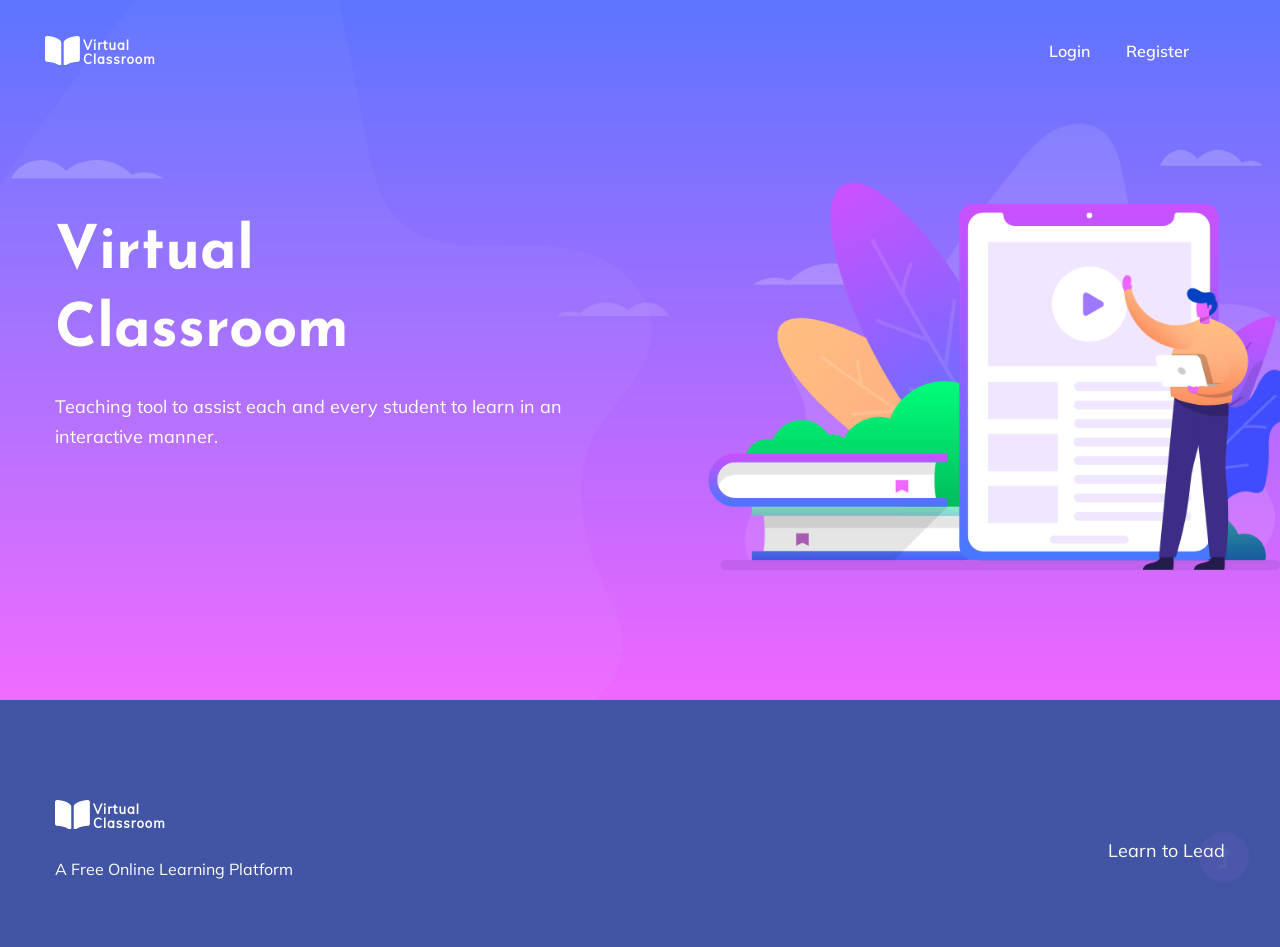
==== commit ac86ca54: "Update index.html" ====
--- a/index.html
+++ b/index.html
@@ -64,13 +64,13 @@
                                                     <ul class="submenu">
                                                         <li><a href="student_dashboard.html">Student</a></li>
                                                         <li><a href="faculty_dashboard.html">Teacher</a></li>
-                                                        <li><a href="admin_login.jsp">Admin</a></li>
+                                                        <li><a href="admin_dashboard.html">Admin</a></li>
                                                     </ul>
                                                 </li>
                                                 <li><a href="#">Register</a>
                                                     <ul class="submenu">
-                                                        <li><a href="student_register.jsp">Student</a></li>
-                                                        <li><a href="faculty_register.jsp">Teacher</a></li>
+                                                        <li><a href="student_register.html">Student</a></li>
+                                                        <li><a href="faculty_register.html">Teacher</a></li>
                                                     </ul>
                                                 </li>
                                             </ul>
